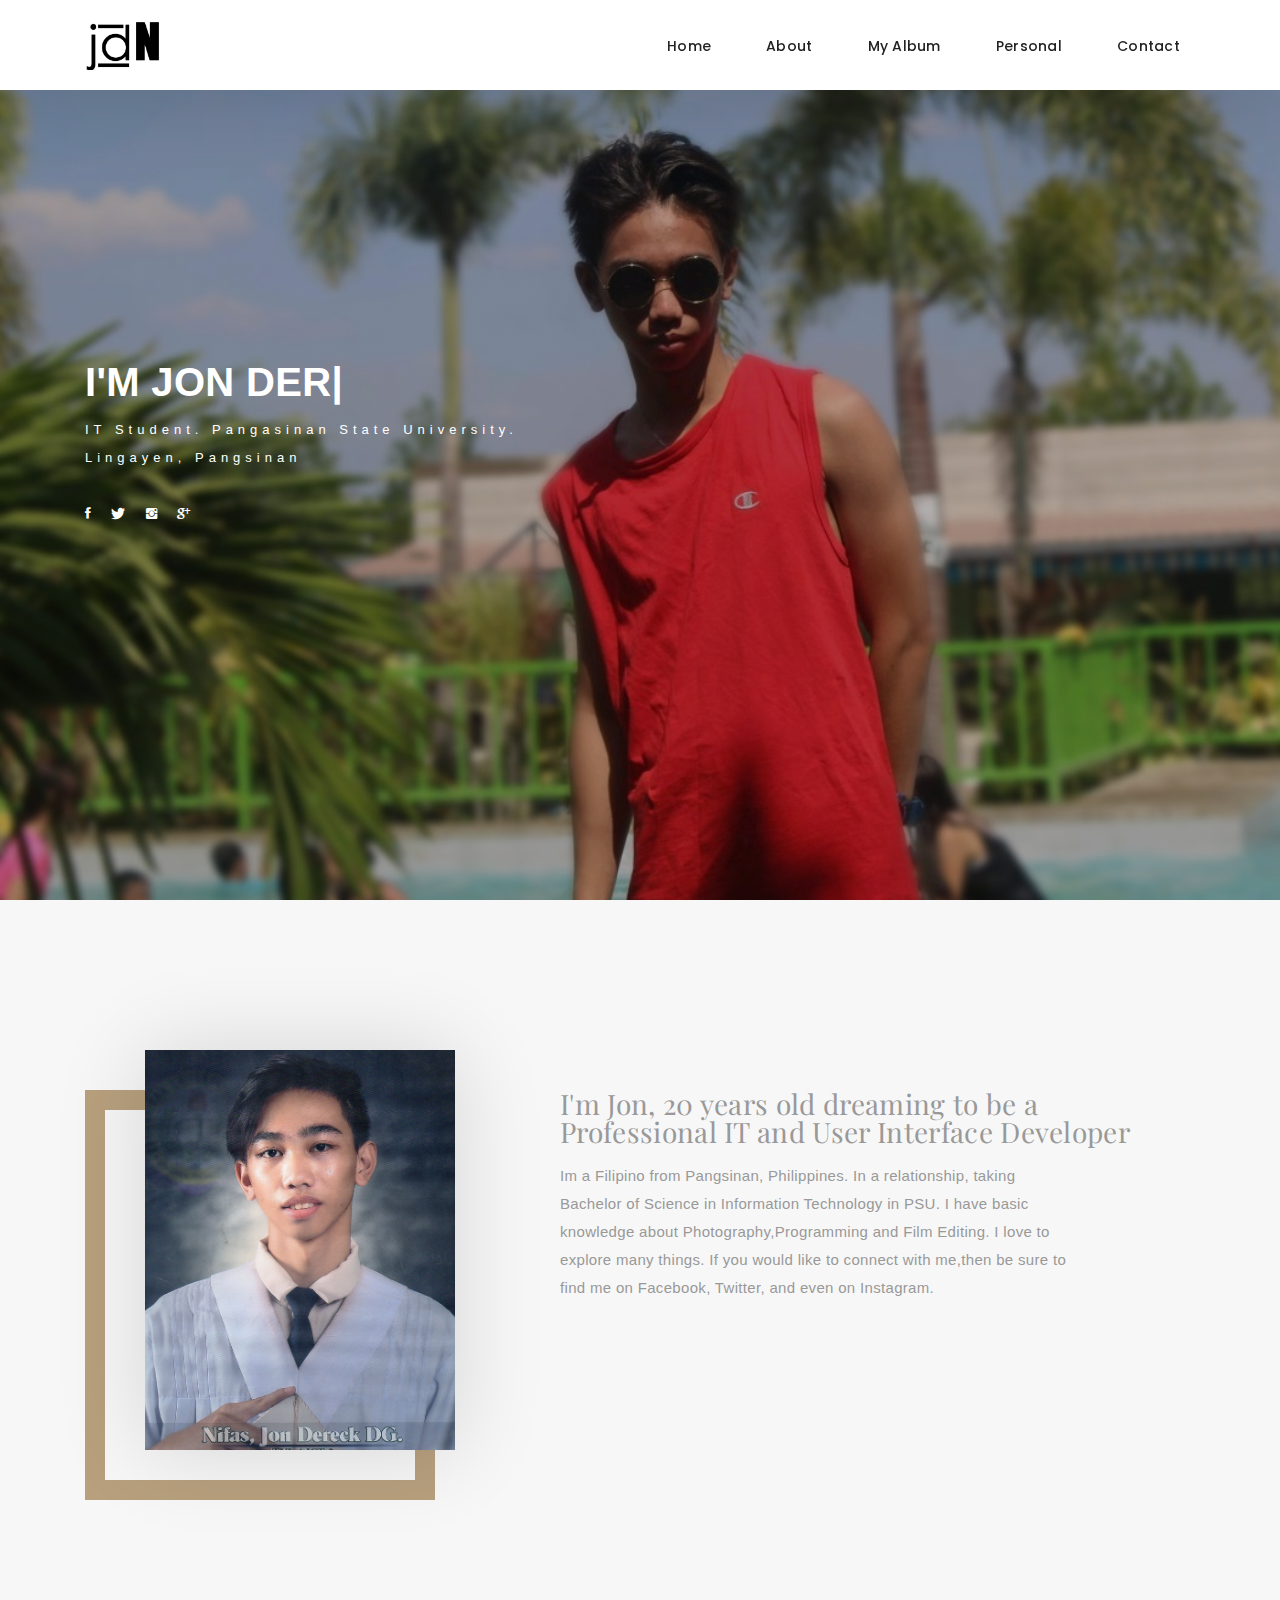
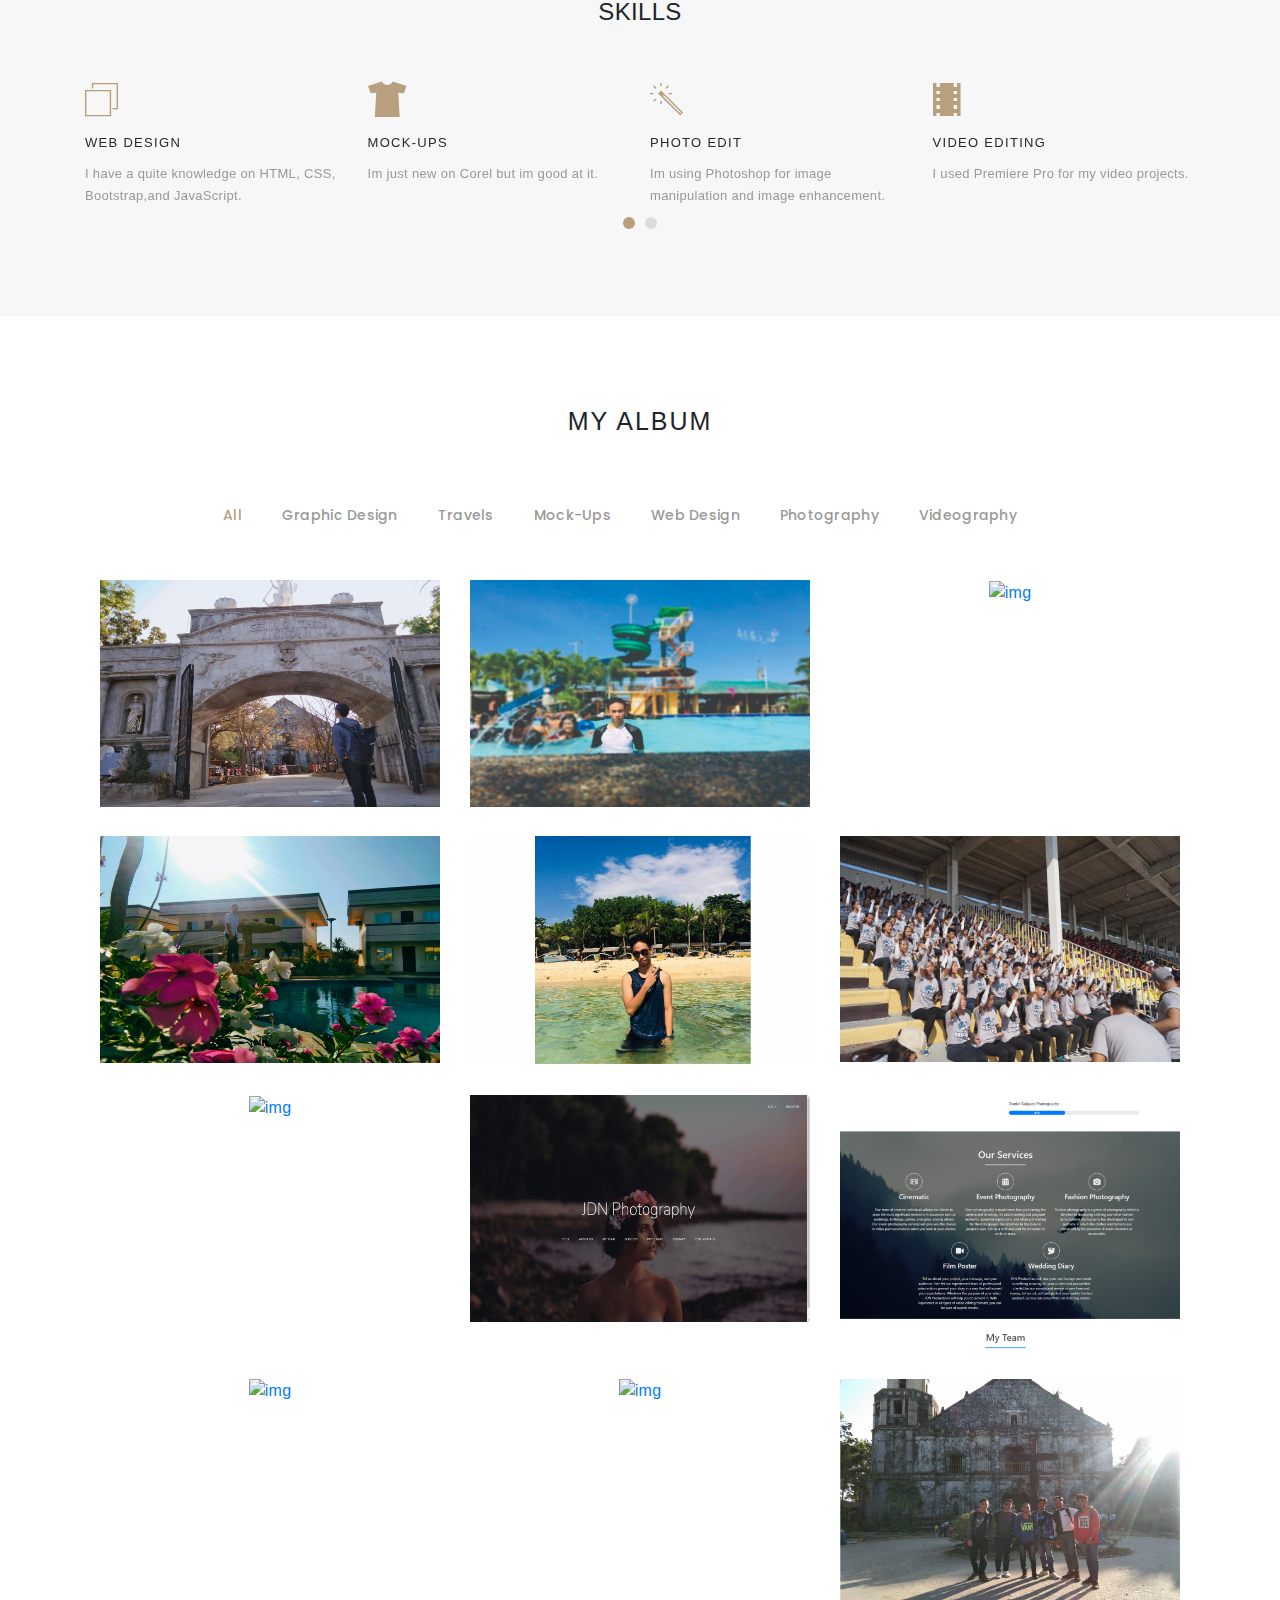
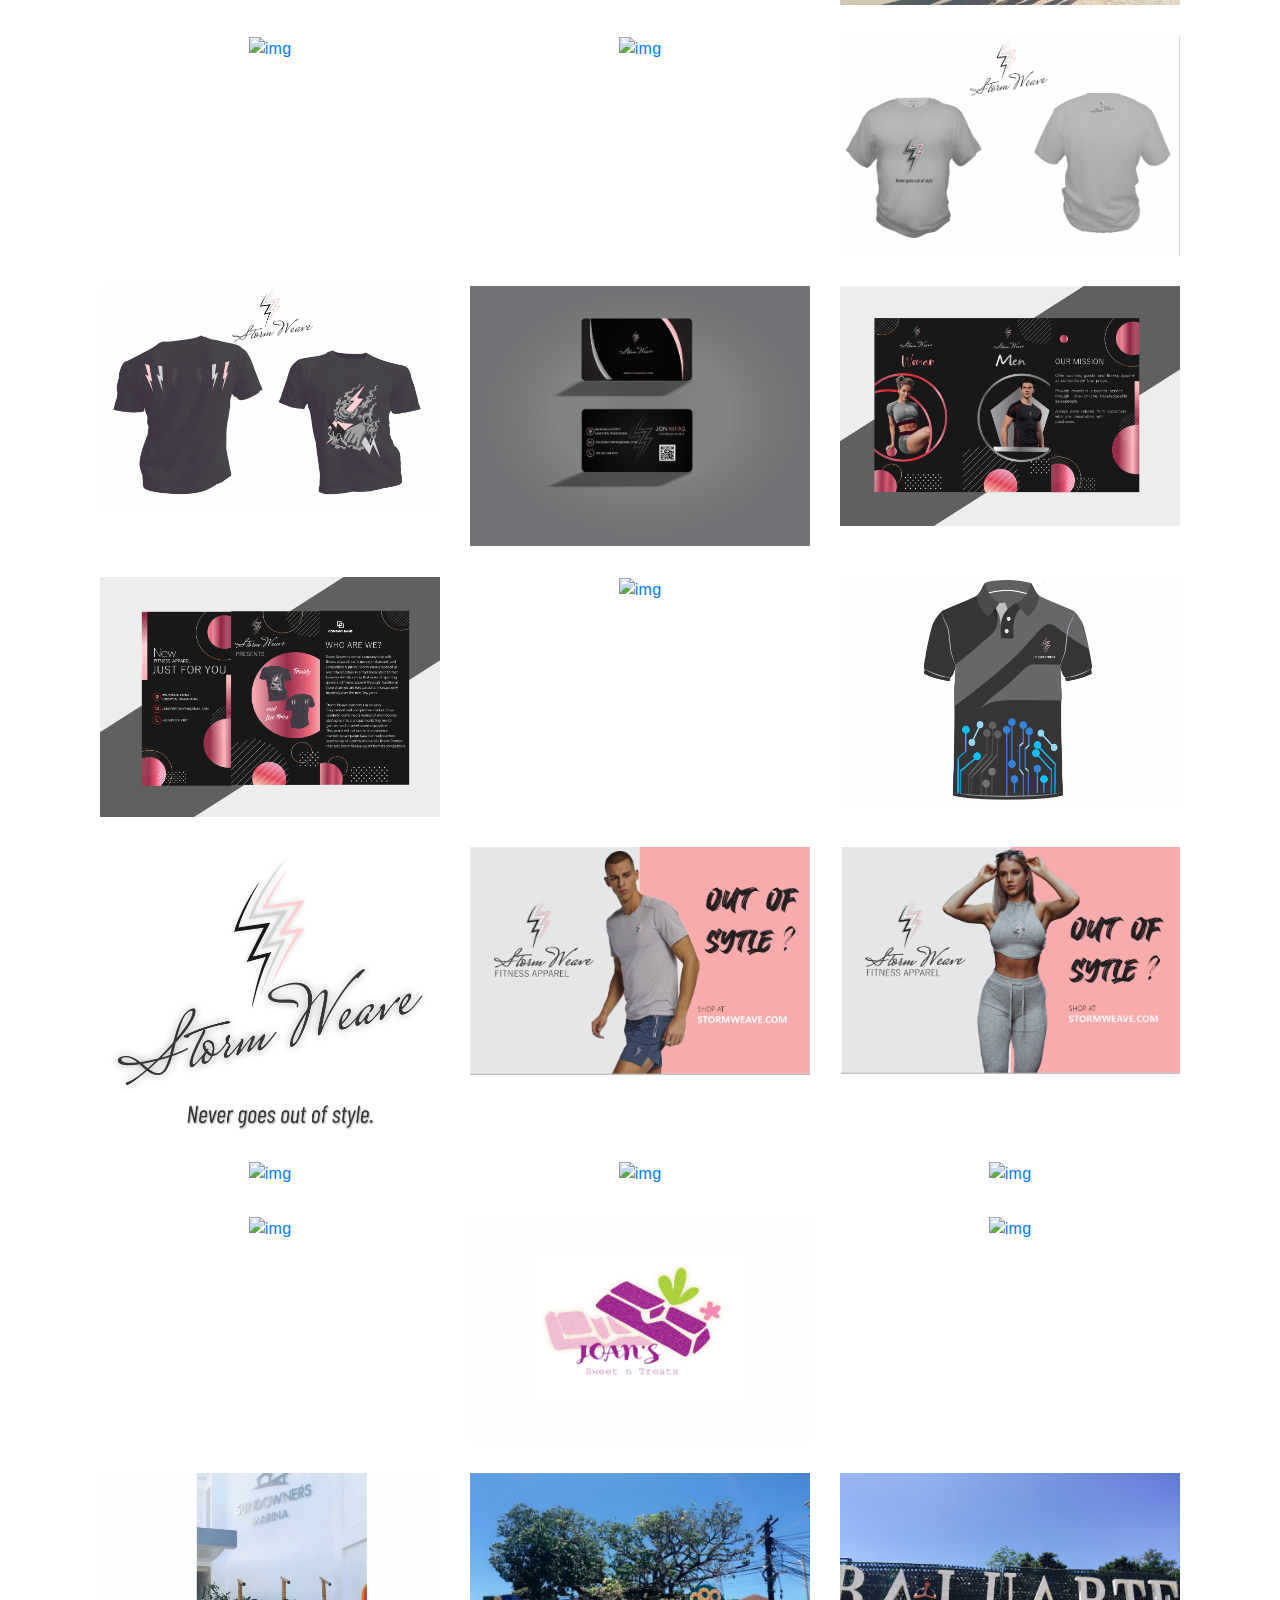
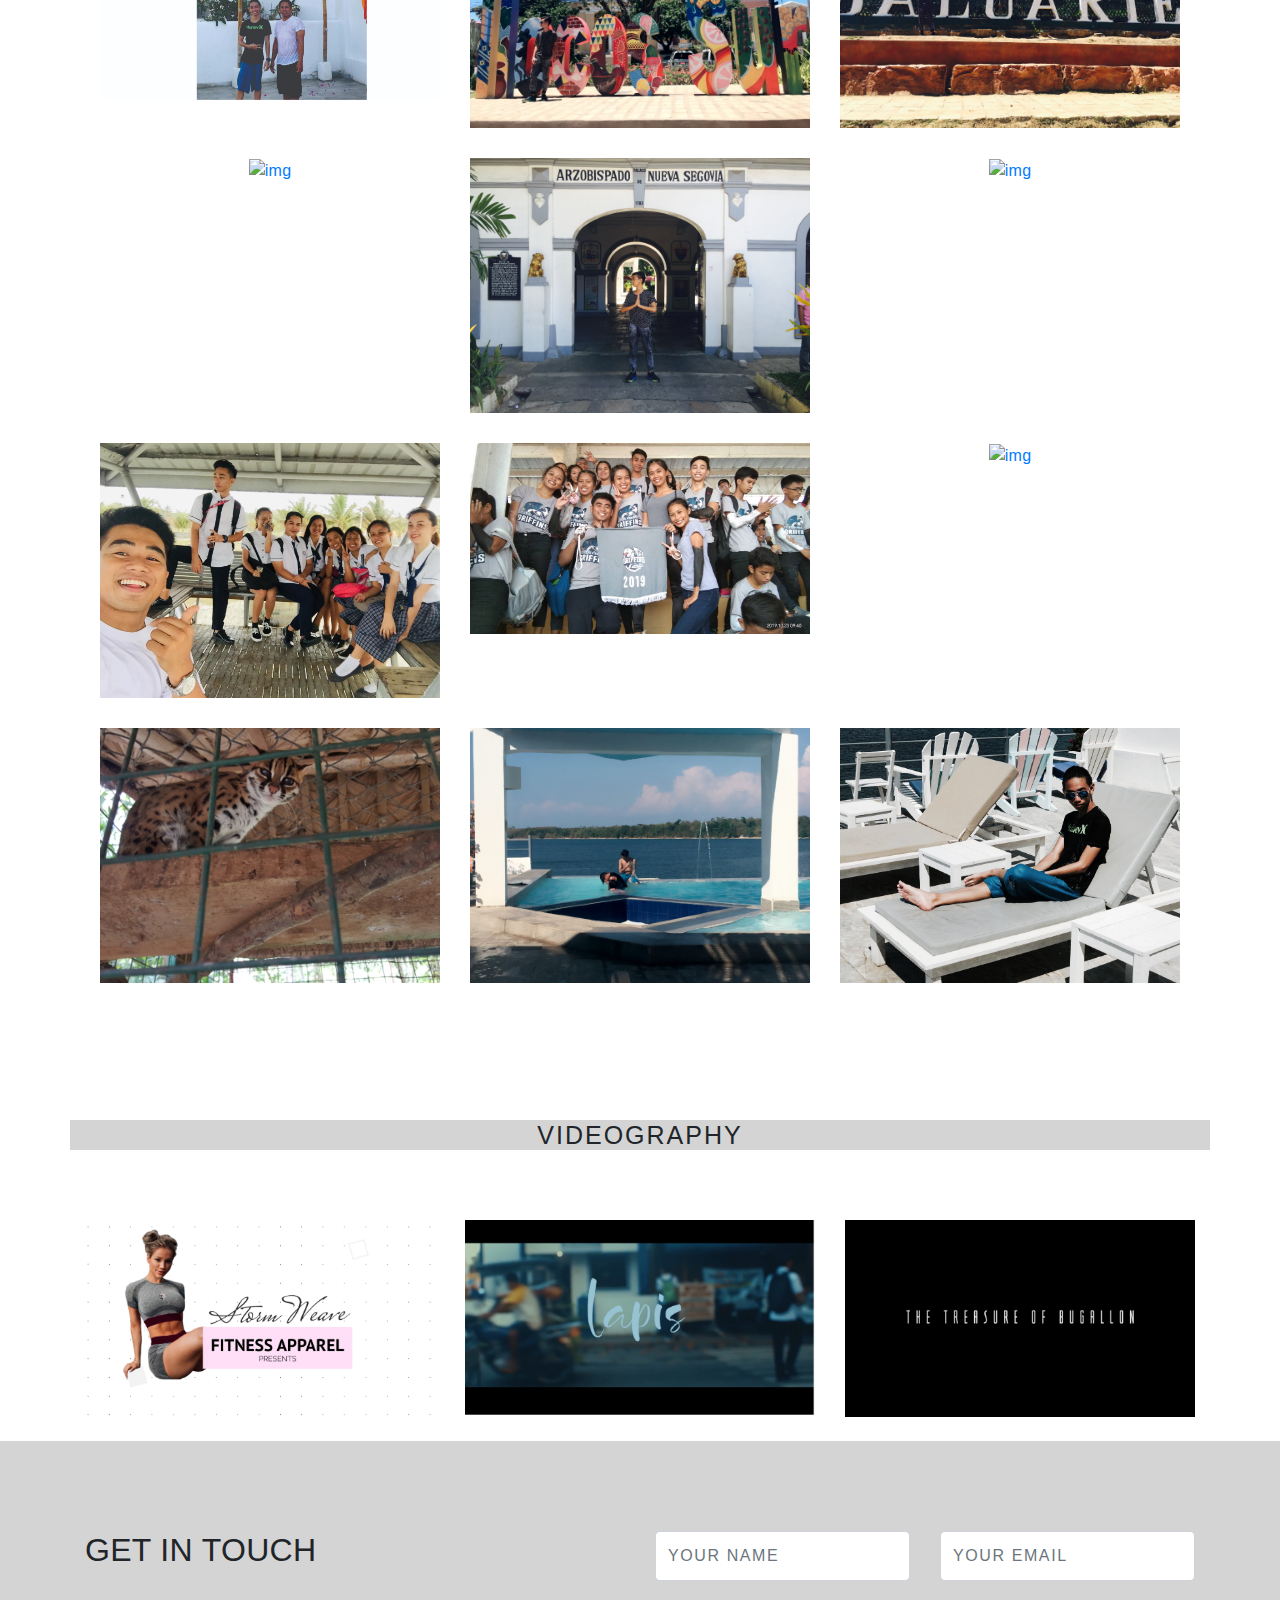
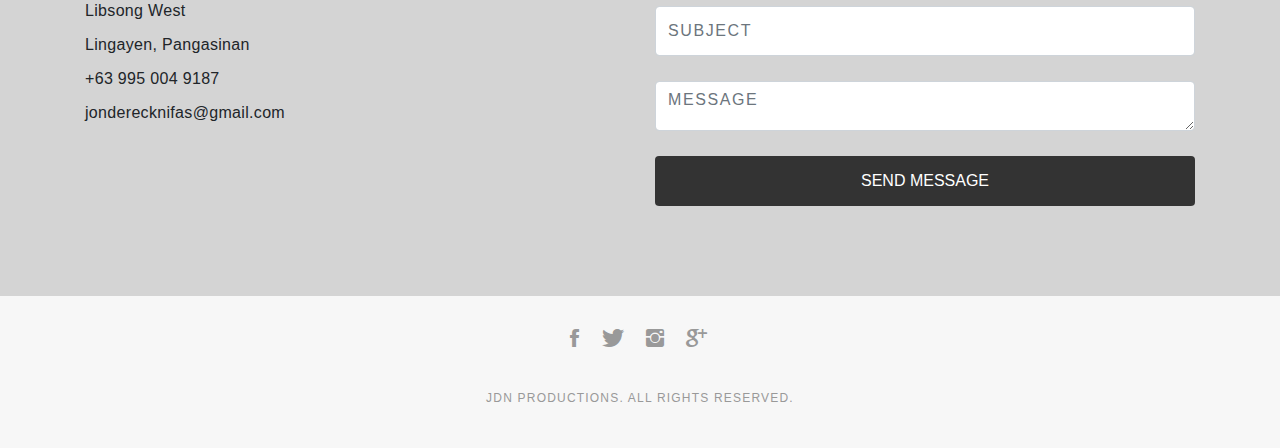
==== index.html @ 89f3c118 "Add files via upload" ====
<!DOCTYPE html>
<html lang="en">

<head>
  <!-- meta -->
  <meta charset="utf-8">
  <meta content="width=device-width, initial-scale=1.0" name="viewport">

  <title>My Personal Website</title>
  <meta content="" name="keywords">
  <meta content="" name="description">

  <!-- Google Fonts -->
  <link href="https://fonts.googleapis.com/css?family=Poppins:300,300i,400,400i,500,500i,600,600i,700,700i|Playfair+Display:400,400i,700,700i,900,900i" rel="stylesheet">


  <!-- My Main Stylesheet File -->
  <link href="css/style.css" rel="stylesheet">
  <link href="css/ionicons/css/ionicons.min.css" rel="stylesheet">
  <link href="css/essential.css" rel="stylesheet">


  <!-- For Mobiile Device css -->
  <link href="css/responsive.css" rel="stylesheet">

  <!-- My Icon -->
  <link rel="shortcut icon" href="images/logo2.ico?" type="image/x-icon" />

  
</head>

<body>

   <!-- start section navbar -->
   <nav id="main-nav">
    <div class="row">
      <div class="container">

        <div class="logo">
          <a href="index.html"><img src="images/logo.png" alt="logo"></a>
        </div>

        <div class="responsive"><i data-icon="m" class="ion-navicon-round"></i></div>

        <ul class="nav-menu list-unstyled">
          <li><a href="#header" class="smoothScroll">Home</a></li>
          <li><a href="#about" class="smoothScroll">About</a></li>
          <li><a href="#portfolio" class="smoothScroll">My Album</a></li>
          <li><a href="about.html" class="smoothScroll">Personal</a></li>
          <li><a href="#contact" class="smoothScroll">Contact</a></li>
        </ul>

      </div>
    </div>
  </nav>
  <!-- End section navbar -->


 <!-- start section header -->
 <div id="header" class="home">

  <div class="container">
    <div class="header-content">
      <h1>I'm <span class="typed"></span></h1>
      <p>IT Student. Pangasinan State University. <br>Lingayen, Pangsinan</p>

      <ul class="list-unstyled list-social">
        <li><a href="https://www.facebook.com/" target="_blank"><i class="ion-social-facebook"></i></a></li>
        <li><a href="https://twitter.com/jamie_yunnn" target="_blank"><i class="ion-social-twitter"></i></a></li>
        <li><a href="https://www.instagram.com/gwattty/" target="_blank"><i class="ion-social-instagram"></i></a></li>
        <li><a href="https://aboutme.google.com/u/0/?referer=gplus" target="_blank"><i class="ion-social-googleplus"></i></a></li>
        
       
      </ul>
    </div>
  </div>
</div>
<!-- End section header -->




  <!-- start section about us -->
  <div id="about" class="paddsection">
    <div class="container">
      <div class="row justify-content-between">

        <div class="col-lg-4 ">
          <div class="div-img-bg">
            <div class="about-img">
              <img src="images/me.jpg" class="img-responsive" alt="me">
            </div>
          </div>
        </div>

        <div class="col-lg-7">
          <div class="about-descr">

            <p class="p-heading">
              I'm Jon, 20 years old dreaming to be a Professional IT and User Interface Developer
            </p>
            <p class="separator">
              Im a Filipino from Pangsinan, Philippines. In a relationship, taking Bachelor of Science in Information Technology in PSU. I have basic knowledge about Photography,Programming and Film Editing. I love to explore many things. If you would like to connect with me,then be sure to find me on Facebook, Twitter, and even on Instagram. 

            </p>

          </div>

        </div>
      </div>
    </div>
  </div>
  <!-- end section about us -->


  <!-- start section services -->
  <div id="services">
    <div class="container">

      <h2 class="text-center" style="margin: 0px 0px 50px">
        <font face="-apple-system,BlinkMacSystemFont,"Segoe UI",Roboto,"Helvetica Neue",Arial,sans-serif,"Apple Color Emoji","Segoe UI Emoji","Segoe UI Symbol"" size="5" color="#212529">SKILLS</font></h2>
        <div class="services-carousel owl-theme">
         
          <div class="services-block">

            <i class="ion-ios-browsers-outline"></i>
            <span>WEB DESIGN</span>
            <p class="separator">I have a quite knowledge on HTML, CSS, Bootstrap,and JavaScript. </p>

          </div>

          <div class="services-block">

            <i class="ion-tshirt"></i>
            <span>mock-ups</span>
            <p class="separator">Im just new on Corel but im good at it.</p>

          </div>

          <div class="services-block">

            <i class="ion-ios-color-wand-outline"></i>
            <span> PHOTO EDIT</span>
            <p class="separator">Im using Photoshop for image manipulation and image enhancement.  </p>

          </div>

          <div class="services-block">

            <i class="ion-android-film"></i>
            <span>Video Editing</span>
            <p class="separator"> I used Premiere Pro for my video projects. </p>

          </div>

          <div class="services-block">
          
            <i class="ion-code"></i>
            <span>programming</span>
            <p class="separator">I have logical knowledge on C and Java languages.</p>

          </div>

          <div class="services-block">

            <i class="ion-ios-camera-outline"></i>
            <span>PHOTOGRAPHY</span>
            <p class="separator">Its just my hobby to take beautiful picture. </p>

          </div>

        </div>

    </div>

  </div>
  <!-- end section services -->


  <!-- start section portfolio -->
  <div id="portfolio" class="text-center paddsection">

    <div class="container">
      <div class="section-title text-center">
        <h2>My Album</h2>
      </div>
    </div>

    <div class="container">
      <div class="row">
        <div class="col-md-12">

          <div class="portfolio-list">

            <ul class="nav list-unstyled" id="portfolio-flters">
              <li class="filter filter-active" data-filter=".all">all</li>
              <li class="filter" data-filter=".graphic">graphic design</li>
              <li class="filter" data-filter=".travel">travels</li>
              <li class="filter" data-filter=".mock-up">mock-ups</li>
              <li class="filter" data-filter=".webdesign">web design</li>
              <li class="filter" data-filter=".photo">photography</li>
              <li class="filter" data-filter=".video">Videography</li>
              
            </ul>

          </div>
<!----------------------------Photography-------------------------------------->
<div class="portfolio-container">

           <div class="col-lg-4 col-md-6 portfolio-thumbnail all photo uikits ">
              <a class="popup-img" href="images/album/5.jpg">
                <img src="images/album/5.jpg" alt="img">
              </a>
            </div>
            
            <div class="col-lg-4 col-md-6 portfolio-thumbnail all  photo photography">
              <a class="popup-img" href="images/album/4.jpg">
                <img src="images/album/4.jpg" alt="img">
              </a>
            </div>
           
            <div class="col-lg-4 col-md-6 portfolio-thumbnail all  photo photography">
              <a class="popup-img" href="images/album/w.jpg">
                <img src="images/album/w.jpg" alt="img">
              </a>
            </div>
           
          
            <div class="col-lg-4 col-md-6 portfolio-thumbnail all  photo photography">
              <a class="popup-img" href="images/album/6.jpg">
                <img src="images/album/6.jpg" alt="img">
              </a>
            </div>
            <div class="col-lg-4 col-md-6 portfolio-thumbnail all  photo photography">
              <a class="popup-img" href="images/album/f.jpg">
                <img src="images/album/f.jpg" alt="img">
              </a>
            </div>
           
      
            <div class="col-lg-4 col-md-6 portfolio-thumbnail all  photo photography">
              <a class="popup-img" href="images/album/78.jpg">
                <img src="images/album/78.jpg" alt="img">
              </a>
            </div>
            <div class="col-lg-4 col-md-6 portfolio-thumbnail all photo photo photography">
              <a class="popup-img" href="images/album/IMG_0206.jpg">
                <img src="images/album/IMG_0206.jpg" alt="img">
              </a>
            </div>
             
<!---------------------------------------------Webdesign----------------------------------------------------->            
            
<div class="col-lg-4 col-md-6 portfolio-thumbnail all webdesign uikits photography">
              <a class="popup-img" href="images/album/web1.png">
                <img src="images/album/web1.png" alt="img">
              </a>
            </div>
            <div class="col-lg-4 col-md-6 portfolio-thumbnail all webdesign uikits photography">
              <a class="popup-img" href="images/album/03. Broschure (Front).png">
                <img src="images/album/web3.png" alt="img">
              </a>
            </div>
            
            <div class="col-lg-4 col-md-6 portfolio-thumbnail all webdesign uikits photography">
              <a class="popup-img" href="images/album/web5 .png">
                <img src="images/album/web5.png" alt="img">
              </a>
            </div>

 <!---------------------------------------------travel----------------------------------------------------->              
            
            <div class="col-lg-4 col-md-6 portfolio-thumbnail all travel uikits ">
              <a class="popup-img" href="images/album/1.jpg">
                <img src="images/album/1.jpg" alt="img">
              </a>
            </div>
         
            <div class="col-lg-4 col-md-6 portfolio-thumbnail all travel uikits ">
              <a class="popup-img" href="images/album/7.jpg">
                <img src="images/album/7.jpg" alt="img">
              </a>
            </div>
           
           <div class="col-lg-4 col-md-6 portfolio-thumbnail all travel uikits photography">
              <a class="popup-img" href="images/album/3.jpg">
                <img src="images/album/3.jpg" alt="img">
              </a>
            </div>

             <div class="col-lg-4 col-md-6 portfolio-thumbnail all travel uikits photography">
              <a class="popup-img" href="images/album/8.png">
                <img src="images/album/8.png" alt="img">
              </a>
            </div>
 <!---------------------------------------------mock-up----------------------------------------------------->        
            

            <div class="col-lg-4 col-md-6 portfolio-thumbnail all  mock-up photography">
              <a class="popup-img" href="images/album/Storm Weave 1st Design.png">
                <img src="images/album/Storm Weave 1st Design.png" alt="img">
              </a>
            </div>
        
            <div class="col-lg-4 col-md-6 portfolio-thumbnail all mock-up uikits photography">
              <a class="popup-img" href="images/album/Storm Weave New Design.png">
                <img src="images/album/Storm Weave New Design.png" alt="img">
              </a>
            </div>

         

            <div class="col-lg-4 col-md-6 portfolio-thumbnail all mock-up uikits photography">
              <a class="popup-img" href="images/album/04. Calling Card.png">
                <img src="images/album/04. Calling Card.png" alt="img">
              </a>
            </div>
              
            <div class="col-lg-4 col-md-6 portfolio-thumbnail all mock-up uikits photography">
              <a class="popup-img" href="images/album/03. Broschure (Back).png">
                <img src="images/album/03. Broschure (Back).png" alt="img">
              </a>
            </div>

            <div class="col-lg-4 col-md-6 portfolio-thumbnail all mock-up uikits photography">
              <a class="popup-img" href="images/album/03. Broschure (Front).png">
                <img src="images/album/03. Broschure (Front).png" alt="img">
              </a>
            </div>
            <div class="col-lg-4 col-md-6 portfolio-thumbnail all mock-up uikits photography">
              <a class="popup-img" href="images/album/Land of the Rising sun.png">
                <img src="images/album/Land of the Rising sun.png" alt="img">
              </a>
            </div>
             
            <div class="col-lg-4 col-md-6 portfolio-thumbnail all mock-up uikits photography">
              <a class="popup-img" href="images/album/NIFAS, JON DERECK DG. (ACTIVITY 2) FRONT.png">
                <img src="images/album/NIFAS, JON DERECK DG. (ACTIVITY 2) FRONT.png" alt="img">
              </a>
            </div>



            

        <!----------------------------graphic-------------------------------------->
        <div class="col-lg-4 col-md-6 portfolio-thumbnail all graphic uikits photography">
          <a class="popup-img" href="images/album/01. Storm Weave Logo.png">
            <img src="images/album/01. Storm Weave Logo.png" alt="img">
          </a>
        </div>

        <div class="col-lg-4 col-md-6 portfolio-thumbnail all graphic uikits photography">
          <a class="popup-img" href="images/album/05. Tarpauline (male).PNG">
            <img src="images/album/05. Tarpauline (male).PNG" alt="img">
          </a>
        </div>

        <div class="col-lg-4 col-md-6 portfolio-thumbnail all graphic uikits photography">
          <a class="popup-img" href="images/album/05. Tarpauline (female).PNG">
            <img src="images/album/05. Tarpauline (female).PNG" alt="img">
          </a>
        </div>

            <div class="col-lg-4 col-md-6 portfolio-thumbnail all graphic uikits photography">
              <a class="popup-img" href="images/album/3D GIRL.png">
                <img src="images/album/3D GIRL.png"  alt="img">
              </a>
            </div>
            
            <div class="col-lg-4 col-md-6 portfolio-thumbnail all graphic uikits photography">
              <a class="popup-img" href="images/album/TAGPUAN MOVIE POSTER final.png">
                <img src="images/album/TAGPUAN MOVIE POSTER final.png"  alt="img">
              </a>
            </div>
            
            <div class="col-lg-4 col-md-6 portfolio-thumbnail all graphic uikits photography">
              <a class="popup-img" href="images/album/the imaginative JDN.png">
                <img src="images/album/the imaginative JDN.png"  alt="img">
              </a>
            </div>
            <div class="col-lg-4 col-md-6 portfolio-thumbnail all graphic uikits photography">
              <a class="popup-img" href="images/album/thank you card.png">
                <img src="images/album/thank you card.png"  alt="img">
              </a>
            </div>

            <div class="col-lg-4 col-md-6 portfolio-thumbnail all graphic uikits photography">
              <a class="popup-img" href="images/album/JOAN'S SWEET n TREATS 3.png">
                <img src="images/album/JOAN'S SWEET n TREATS 3.png"  alt="img">
              </a>
            </div>




<!---------------------------------------------travel----------------------------------------------------->     
           <div class="col-lg-4 col-md-6 portfolio-thumbnail all travel uikits ">
              <a class="popup-img" href="images/album/pu.jpg">
                <img src="images/album/pu.jpg" alt="img">
              </a>
            </div>
            <div class="col-lg-4 col-md-6 portfolio-thumbnail all travel uikits ">
              <a class="popup-img" href="images/album/e.jpg">
                <img src="images/album/e.jpg" alt="img">
              </a>
            </div>

            <div class="col-lg-4 col-md-6 portfolio-thumbnail all travel uikits ">
              <a class="popup-img" href="images/album/ilocos.jpg">
                <img src="images/album/ilocos.jpg" alt="img">
              </a>
            </div>

            <div class="col-lg-4 col-md-6 portfolio-thumbnail all travel uikits ">
              <a class="popup-img" href="images/album/bal.jpg">
                <img src="images/album/bal.jpg" alt="img">
              </a>
            </div>

            <div class="col-lg-4 col-md-6 portfolio-thumbnail all travel uikits ">
              <a class="popup-img" href="images/album/cin.jpg">
                <img src="images/album/cin.jpg" alt="img">
              </a>
            </div>
            <div class="col-lg-4 col-md-6 portfolio-thumbnail all travel uikits ">
              <a class="popup-img" href="images/album/nu.jpg">
                <img src="images/album/nu.jpg" alt="img">
              </a>
            </div>

            <div class="col-lg-4 col-md-6 portfolio-thumbnail all travel uikits ">
              <a class="popup-img" href="images/album/33515964294_48f1cd9c23_o.jpg">
                <img src="images/album/33515964294_48f1cd9c23_o.jpg" alt="img">
              </a>
            </div>

            <div class="col-lg-4 col-md-6 portfolio-thumbnail all travel uikits ">
              <a class="popup-img" href="images/album/79445247_791474071367924_6824377139815514112_n.jpg">
                <img src="images/album/79445247_791474071367924_6824377139815514112_n.jpg" alt="img">
              </a>
            </div>

            <div class="col-lg-4 col-md-6 portfolio-thumbnail all travel uikits ">
              <a class="popup-img" href="images/album/74701589_2440544132870200_1151561133845381120_o.jpg">
                <img src="images/album/74701589_2440544132870200_1151561133845381120_o.jpg" alt="img">
              </a>
            </div>

<!----------------------------Photography-------------------------------------->
              <div class="col-lg-4 col-md-6 portfolio-thumbnail all photo uikits ">
              <a class="popup-img" href="images/album/33515241474_89dc873e55_o.jpg">
                <img src="images/album/33515241474_89dc873e55_o.jpg" alt="img">
              </a>
            </div> 
            
            <div class="col-lg-4 col-md-6 portfolio-thumbnail all photo uikits ">
              <a class="popup-img" href="images/album/20180426_103952_41983812564_o.jpg">
                <img src="images/album/20180426_103952_41983812564_o.jpg" alt="img">
              </a>
            </div>

          

           
            <div class="col-lg-4 col-md-6 portfolio-thumbnail all photo uikits ">
              <a class="popup-img" href="images/album/34226987621_7175cf18ff_o.jpg">
                <img src="images/album/34226987621_7175cf18ff_o.jpg" alt="img">
              </a>
            </div>

            <div class="col-lg-4 col-md-6 portfolio-thumbnail all photo uikits ">
              <a class="popup-img" href="images/album/34278673210_c6edd3f7ae_o.jpg">
                <img src="images/album/34278673210_c6edd3f7ae_o.jpg" alt="img">
              </a>
            </div>





          </div>
        </div>
      </div>
    </div>

  </div>
  <!-- End section portfolio -->

  <!------------------------------------video 1----------------------->
  <div class="container"style="background-color: #D4D4D4;">
    <div class="section-title text-center">
      <h2 class="video">Videography</h2>
    </div>
  </div>

  <div class="container" >
<!-- Grid row -->
<div class="row">

  <!-- Grid column -->
  <div class="col-lg-4 col-md-12 mb-4">

    <!--Modal: Name-->
    <div class="modal fade" id="modal1" tabindex="-1" role="dialog" aria-labelledby="myModalLabel" aria-hidden="true">
      <div class="modal-dialog modal-lg" role="document">

        <!--Content-->
        <div class="modal-content">

          <!--Body-->
          <div class="modal-body mb-0 p-0">

            <div class="embed-responsive embed-responsive-16by9 z-depth-1-half">
              <iframe class="embed-responsive-item" src="https://www.youtube.com/embed/9W_4QHdAwnc"
                allowfullscreen></iframe>
            </div>

          </div>

          <!--Footer-->
          <div class="modal-footer justify-content-center">
            <span class="mr-4">Share!</span>
            <a type="button" class="btn-floating btn-sm btn-fb"><i class="ion-social-facebook"></i></a>
            <!--Twitter-->
            <a type="button" class="btn-floating btn-sm btn-tw"><i class="ion-social-twitter"></i></a>
            <!--Google +-->
            <a type="button" class="btn-floating btn-sm btn-gplus"><i class="ion-social-googleplus"></i></a>
            <!--Linkedin-->
            <a type="button" class="btn-floating btn-sm btn-ins"><i class="ion-social-instagram"></i></a>

            <button type="button" class="btn btn-outline-primary btn-rounded btn-md ml-4" data-dismiss="modal">Close</button>

          </div>

        </div>
        <!--/.Content-->

      </div>
    </div>
    <!--Modal: Name-->

    <a><img class="img-fluid z-depth-1" src="images/thumb/Untitled.png" alt="video"
        data-toggle="modal" data-target="#modal1"></a>

  </div>




<!------------------------------------video 2 ----------------------->


<div class="col-lg-4 col-md-12 mb-4">

  <!--Modal: change the modal here-->
  <div class="modal fade" id="modal2" tabindex="-1" role="dialog" aria-labelledby="myModalLabel" aria-hidden="true">
    <div class="modal-dialog modal-lg" role="document">

      <!--Content-->
      <div class="modal-content">

        <!--Body-->
        <div class="modal-body mb-0 p-0">

          <div class="embed-responsive embed-responsive-16by9 z-depth-1-half">
            <iframe class="embed-responsive-item" src="https://www.youtube.com/embed/YGKglSJiU1E"
              allowfullscreen></iframe>
          </div>

        </div>

        <!--Footer-->
        <div class="modal-footer justify-content-center">
          <span class="mr-4">Share!</span>
          <a type="button" class="btn-floating btn-sm btn-fb"><i class="ion-social-facebook"></i></a>
          <!--Twitter-->
          <a type="button" class="btn-floating btn-sm btn-tw"><i class="ion-social-twitter"></i></a>
          <!--Google +-->
          <a type="button" class="btn-floating btn-sm btn-gplus"><i class="ion-social-googleplus"></i></a>
          <!--Linkedin-->
          <a type="button" class="btn-floating btn-sm btn-ins"><i class="ion-social-instagram"></i></a>

          <button type="button" class="btn btn-outline-primary btn-rounded btn-md ml-4" data-dismiss="modal">Close</button>

        </div>

      </div>
      <!--/.Content-->

    </div>
  </div>
  <!--Modal: Name-->
<!--Modal: change the modal here-->
  <a><img class="img-fluid z-depth-1" src="images/thumb/lapis.png" alt="video"
      data-toggle="modal" data-target="#modal2"></a>

</div>



  <!------------------------------------video 3 ----------------------->

  <div class="col-lg-4 col-md-12 mb-4">

    <!--Modal: Name-->
    <div class="modal fade" id="modal3" tabindex="-1" role="dialog" aria-labelledby="myModalLabel" aria-hidden="true">
      <div class="modal-dialog modal-lg" role="document">

        <!--Content-->
        <div class="modal-content">

          <!--Body-->
          <div class="modal-body mb-0 p-0">

            <div class="embed-responsive embed-responsive-16by9 z-depth-1-half">
              <iframe class="embed-responsive-item" src="https://www.youtube.com/embed/4CFhj8sRU2U"
                allowfullscreen></iframe>
            </div>

          </div>

          <!--Footer-->
          <div class="modal-footer justify-content-center">
            <span class="mr-4">Share!</span>
            <a type="button" class="btn-floating btn-sm btn-fb"><i class="ion-social-facebook"></i></a>
            <!--Twitter-->
            <a type="button" class="btn-floating btn-sm btn-tw"><i class="ion-social-twitter"></i></a>
            <!--Google +-->
            <a type="button" class="btn-floating btn-sm btn-gplus"><i class="ion-social-googleplus"></i></a>
            <!--Linkedin-->
            <a type="button" class="btn-floating btn-sm btn-ins"><i class="ion-social-instagram"></i></a>

            <button type="button" class="btn btn-outline-primary btn-rounded btn-md ml-4" data-dismiss="modal">Close</button>

          </div>

        </div>
        <!--/.Content-->

      </div>
    </div>
    <!--Modal: Name-->

    <a><img class="img-fluid z-depth-1" src="images/thumb/buga.png" alt="video"
        data-toggle="modal" data-target="#modal3"></a>

  </div>
  </div>
  </div>
  


 


  <!-- start sectoion contact -->
  <div id="contact" class="paddsection">
    <div class="container">
      <div class="contact-block1">
        <div class="row">

          <div class="col-lg-6">
            <div class="contact-contact">

              <h2 class="mb-30">GET IN TOUCH</h2>

              <ul class="contact-details">
                <li><span>Libsong West</span></li>
                <li><span>Lingayen, Pangasinan</span></li>
                <li><span>+63 995 004 9187</span></li>
                <li><span>jonderecknifas@gmail.com</span></li>
              </ul>

            </div>
          </div>

          <div class="col-lg-6">
            <form action="" method="post" role="form" class="contactForm">
              <div class="row">

                <div id="sendmessage">Your message has been sent. Thank you!</div>
                <div id="errormessage"></div>

                <div class="col-lg-6">
                  <div class="form-group contact-block1">
                    <input type="text" name="name" class="form-control" id="name" placeholder="Your Name" data-rule="minlen:4" data-msg="Please enter at least 4 chars" />
                    <div class="validation"></div>
                  </div>
                </div>

                <div class="col-lg-6">
                  <div class="form-group">
                    <input type="email" class="form-control" name="email" id="email" placeholder="Your Email" data-rule="email" data-msg="Please enter a valid email" />
                    <div class="validation"></div>
                  </div>
                </div>

                <div class="col-lg-12">
                  <div class="form-group">
                    <input type="text" class="form-control" name="subject" id="subject" placeholder="Subject" data-rule="minlen:4" data-msg="Please enter at least 8 chars of subject" />
                    <div class="validation"></div>
                  </div>
                </div>

                <div class="col-lg-12">
                  <div class="form-group">
                    <textarea class="form-control" name="message" rows="12" data-rule="required" data-msg="Please write something for us" placeholder="Message"></textarea>
                    <div class="validation"></div>
                  </div>
                </div>

                <div class="col-lg-12">
                  <input type="submit" class="btn btn-defeault btn-send" value="Send message">
                </div>

              </div>
            </form>
          </div>
        </div>
      </div>
    </div>
  </div>
  </div>
  <!-- start sectoion contact -->


  <!-- start section footer -->
  <div id="footer" class="text-center">
    <div class="container">
      <div class="socials-media text-center">

        <ul class="list-unstyled">
          <li><a href=" https://www.facebook.com/" target="_blank"><i class="ion-social-facebook"></i></a></li>
          <li><a href="https://twitter.com/jamie_yunnn " target="_blank"><i class="ion-social-twitter"></i></a></li>
          <li><a href="https://www.instagram.com/gwattty/" target="_blank"><i class="ion-social-instagram"></i></a></li>
          <li><a href="https://aboutme.google.com/u/0/?referer=gplus" target="_blank"><i class="ion-social-googleplus"></i></a></li>
          
        </ul>

        <p> JDN Productions. All rights reserved.</p>

      </div>

  <!-- End section footer -->

  <!-- JavaScript Libraries -->
  <script src="lib/jquery/jquery.min.js"></script>
  <script src="lib/jquery/jquery-migrate.min.js"></script>
  <script src="lib/bootstrap/js/bootstrap.bundle.min.js"></script>
  <script src="js/typed/typed.js"></script>
  <script src="lib/owlcarousel/owl.carousel.min.js"></script>
  <script src="lib/magnific-popup/magnific-popup.min.js"></script>
  <script src="lib/isotope/isotope.pkgd.min.js"></script>
  <script src="lib/modal.js"></script>

  <!-- Contact Form JavaScript File -->
  <script src="contactform/contactform.js"></script>

  <!-- Template Main Javascript File -->
  <script src="js/main.js"></script>

  

</body>

</html>
---- css/style.css ----
/*
  Theme Name: Folio
  Theme URL: https://bootstrapmade.com/folio-bootstrap-portfolio-template/
  Author: BootstrapMade.com
  Author URL: https://bootstrapmade.com
*/

/*  General Styling
/*-----------------------------------------------------------------------------------*/

body {
  background: #ffffff;
  color: #898989;
  font-family: 'Poppins', helvetica;
  font-size: 15px;
  font-weight: 300;
  line-height: 20px;
  letter-spacing: 0.02em;
  overflow-x: hidden;
  margin: 0 auto;
  padding: 0;
  -moz-box-sizing: border-box;
  -ms-box-sizing: border-box;
  -o-box-sizing: border-box;
  -webkit-box-sizing: border-box;
  box-sizing: border-box;
}

h1, h2, h3, h4, h5, h6 {
  margin: 0;
}

h2 {
  color: #292929;
  font-weight: 600;
}

h4 {
  color: #292929;
  font-size: 14px;
  font-weight: 600;
}

a {
  color: #292929;
  text-decoration: none !important;
  -moz-transition: all 0.5s ease-in-out 0s;
  -ms-transition: all 0.5s ease-in-out 0s;
  -o-transition: all 0.5s ease-in-out 0s;
  -webkit-transition: all 0.5s ease-in-out 0s;
  transition: all 0.5s ease-in-out 0s;
}

a:hover {
  -moz-transition: all 0.5s ease-in-out 0s;
  -ms-transition: all 0.5s ease-in-out 0s;
  -o-transition: all 0.5s ease-in-out 0s;
  -webkit-transition: all 0.5s ease-in-out 0s;
  transition: all 0.5s ease-in-out 0s;
}

a:hover, a:focus {
  color: #b8a07e;
  text-decoration: underline;
}

nav ul li a {
  padding: 2px 0 0 0;
  position: relative;
  display: block;
  font-size: 12px;
  color: #999999;
  letter-spacing: 0.1em;
  font-weight: 500;
  line-height: 14px;
  text-transform: uppercase;
  -moz-transition: all 0.5s ease-in-out 0s;
  -ms-transition: all 0.5s ease-in-out 0s;
  -o-transition: all 0.5s ease-in-out 0s;
  -webkit-transition: all 0.5s ease-in-out 0s;
  transition: all 0.5s ease-in-out 0s;
}

p {
  margin: 25px 0;
  padding: 0;
  font-size: 15px;
  color: #999999;
  line-height: 28px;
}

::-moz-selection {
  background: #b8a07e;
  color: #fff;
}

::selection {
  background: #b8a07e;
  color: #fff;
}

.btn {
  background: #333;
  border: medium none;
  border-radius: 0;
  color: #fff;
  font-size: 12px;
  height: 50px;
  line-height: 50px;
  padding: 0 30px;
  text-transform: uppercase;
}

.btn:hover, .btn:focus {
  color: #fff;
}

.padDiv {
  padding: 30px 20px;
}

.section-title {
  margin-bottom: 70px;
}

.section-title h2 {
  font-size: 25px;
  letter-spacing: 2px;
  text-transform: uppercase;
}

.form-control {
  background-color: transparent;
  border: 1px solid #999;
  border-radius: 0;
  color: #999999;
  font-size: 12px;
  font-weight: 500;
  height: 50px;
  letter-spacing: 0.1em;
  padding-left: 10px;
  margin: 0 0 25px 0;
  line-height: 14px;
  text-transform: uppercase;
}

.form-control:focus {
  box-shadow: none;
  outline: 0 none;
}

.paddsection {
  padding-top: 90px;
  padding-bottom: 90px;
}

.paddsections {
  padding-top: 90px;
  padding-bottom: 90px !important;
}

.hvr-shutter-in-horizontal::before {
  background: #333;
}

.hvr-shutter-in-horizontal:hover {
  background: #b8a07e;
}

.mb-30 {
  margin-bottom: 30px;
}

/*-----------------------------------------------------------------------------------*/
/*  Navbar Top
/*-----------------------------------------------------------------------------------*/

nav {
  position: fixed;
  background: #fff;
  z-index: 1000;
  width: 100%;
  padding: 20px;
  display: none;
  -webkit-box-shadow: 0px 2px 92px 0px rgba(0, 0, 0, 0.18);
  -moz-box-shadow: 0px 2px 92px 0px rgba(0, 0, 0, 0.18);
  box-shadow: 0px 2px 92px 0px rgba(0, 0, 0, 0.18);
}

.nav-menu {
  float: right;
  line-height: 32px;
  margin-bottom: 0;
  padding-top: 16px;
}

nav ul li {
  float: left;
  margin-right: 15px;
  font-family: 'Poppins', sans-serif;
  font-size: 14px;
  margin-left: 40px;
}

nav ul li a {
  padding: 2px 0 0 0;
  position: relative;
  display: block;
  font-size: 14px;
  color: #222;
  font-family: 'Poppins', helvetica;
  font-weight: 500;
  line-height: 16px;
  text-transform: uppercase;
  letter-spacing: 0.02em;
  text-transform: capitalize;
}

.logo {
  float: left;
}

.logo img {
  width:  80px;
  height: 50px;
}

.responsive {
  display: none;
  font-size: 23px;
}

.active {
  color: #afafaf;
}








/*----------------------------------------------------------------------------------*/
/*  Header
/*-----------------------------------------------------------------------------------*/

#header {
  background:linear-gradient(rgba(0, 0, 0, 0.3), rgba(0, 0, 0, 0.3)), url("../images/1.jpg") repeat scroll center center / cover;
  height: 100vh;
  width: 100%;
}


#header .header-content {
  height: 100vh;
  text-align: left;
  width: 100%;
  display: flex;
  justify-content: center;
  flex-direction: column;
}

.header-content h1 {
  font-size: 40px;
  font-weight: 700;
  margin-bottom: 10px;
  text-transform: uppercase;
  color: #fff;
}

.header-content p {
  font-size: 13px;
  letter-spacing: 5px;
  margin-top: 0;
  margin-bottom: 30px;
  text-transform: capitalize;
  color: #fff;
  font-weight: 500;
}

.header-content .list-social li {
  float: left;
  margin-right: 20px;
}

.header-content .list-social li i {
  color: #fff;
  font-size: 15px;
}

/*-----------------------------------------------------------------------------------*/
/*  Aout-us
/*-----------------------------------------------------------------------------------*/

#about {
  width: 100%;
  height: auto;
  background: #f7f7f7;
  padding-top: 190px;
}
#abou {
  width: 100%;
  height: auto;
  background: #f7f7f7;
  padding-top: 190px;
}

#abou .div-img-bg .about-img img {
  width: 100%;
  box-shadow: 0px 0px 85px 0px rgba(0, 0, 0, 0.14);
  margin-top: -60px;
  margin-left: 40px;
  height: 400px;
  object-fit: cover;
  
}

#about .div-img-bg {
  padding-bottom: 30px;
  border: 20px solid #b8a07e;
}

#about .div-img-bg .about-img img {
  width: 100%;
  box-shadow: 0px 0px 85px 0px rgba(0, 0, 0, 0.14);
  margin-top: -60px;
  margin-left: 40px;
  height: 400px;
  object-fit: cover;
}

#about .about-descr .p-heading {
  font-family: 'Playfair Display', serif;
  font-size: 28px;
  text-align: left;
}

#about .about-descr .separator {
  max-width: 80%;
  margin-bottom: 0;
  text-align: left;
}

/*-----------------------------------------------------------------------------------*/
/*   Services
/*-----------------------------------------------------------------------------------*/

#services {
  background: #f7f7f7;
  position: relative;
  padding-bottom: 80px;
}

.owl-item {
  float: left;
}
.services-block span {
  margin: 10px 0;
  position: relative;
  font-size: 13px;
  color: #292929;
  letter-spacing: 0.1em;
  font-weight: 500;
  text-transform: uppercase;
  display: block;
}

.services-block .separator {
  margin: 0;
  font-size: 13px;
  line-height: 22px;
}

.services-block i {
  font-size: 44px;
  color: #b8a07e;
  line-height: 44px;
}


.services-carousel  .owl-stage-outer {
  overflow: hidden;
}

.services-carousel .owl-dots {
  margin-top: 5px;
  text-align: center;
}

.services-carousel .owl-dot {
  display: inline-block;
  margin: 0 5px;
  width: 12px !important;
  height: 12px !important;
  border-radius: 50%;
  border: 0;
  padding: 0 !important;
  background-color: #ddd;
  cursor: pointer;
}

.services-carousel .owl-dot.active {
  background-color: #b8a07e;
}

.owl-nav {
  display: none;
}


/*-----------------------------------------------------------------------------------*/
/*  Portfolio
/*-----------------------------------------------------------------------------------*/

#portfolio {
  position: relative;
  padding-bottom: 50px;
}

#portfolio .portfolio-list {
  margin-bottom: 50px;
}

#portfolio .portfolio-list .nav {
  display: inline-block;
  margin: 0;
}

#portfolio .portfolio-list .nav li {
  margin: 0 40px 0 0;
  float: left;
  font-size: 14px;
  color: #999999;
  line-height: 16px;
  cursor: pointer;
  font-family: 'Poppins', helvetica;
  font-weight: 500;
  letter-spacing: 0.02em;
  text-transform: capitalize;
  -moz-transition: all 0.5s ease-in-out 0s;
  -ms-transition: all 0.5s ease-in-out 0s;
  -o-transition: all 0.5s ease-in-out 0s;
  -webkit-transition: all 0.5s ease-in-out 0s;
  transition: all 0.5s ease-in-out 0s;
}

#portfolio .portfolio-list .nav li:hover, #portfolio .portfolio-list .nav li.filter-active  {
  color: #b8a07e;
  -moz-transition: all 0.5s ease-in-out 0s;
  -ms-transition: all 0.5s ease-in-out 0s;
  -o-transition: all 0.5s ease-in-out 0s;
  -webkit-transition: all 0.5s ease-in-out 0s;
  transition: all 0.5s ease-in-out 0s;
}

#portfolio .portfolio-container {
  display: inline-block;
  margin-bottom: 50px;
  width: 100%;
}

.portfolio-thumbnail {
  margin-bottom: 30px;
  overflow: hidden;
  min-height: 260px;
}

.portfolio-thumbnail img {
  max-width: 100%;
}

/*-----------------------------------------------------------------------------------*/
/*  Journal
/*-----------------------------------------------------------------------------------*/

#journal,  #journal-blog {
  height: auto;
  width: 100%;
  background: #f7f7f7;
  padding-bottom: 60px;
  position: relative;
}

#journal-blog {
  background: #fff;
  padding-bottom: 30px;
}

#journal .journal-block {
  display: inline-block;
  height: auto;
  width: 100%;
}

#journal .journal-block .journal-info {
  position: relative;
}

.journal-block .journal-info img {
  max-width: 100%;
}

.journal-block .journal-info .journal-txt {
  padding: 25px 0px;
  position: relative;
}

.journal-block .journal-info .journal-txt h4 a {
  display: block;
  font-size: 19px;
  line-height: 24px;
  margin: 0 0 13px 0;
  font-weight: 500;
  color: #292929;
  -moz-transition: all 0.5s ease-in-out 0s;
  -ms-transition: all 0.5s ease-in-out 0s;
  -o-transition: all 0.5s ease-in-out 0s;
  -webkit-transition: all 0.5s ease-in-out 0s;
  transition: all 0.5s ease-in-out 0s;
}

.journal-block .journal-info .journal-txt h4 a:hover {
  color: #b8a07e;
  -moz-transition: all 0.5s ease-in-out 0s;
  -ms-transition: all 0.5s ease-in-out 0s;
  -o-transition: all 0.5s ease-in-out 0s;
  -webkit-transition: all 0.5s ease-in-out 0s;
  transition: all 0.5s ease-in-out 0s;
}

.journal-block .journal-info .journal-txt p {
  margin: 0;
  font-size: 14px;
  line-height: 24px;
}

/*-----------------------------------------------------------------------------------*/
/*  Contact
/*-----------------------------------------------------------------------------------*/

#contact {
  height: auto;
  width: 100%;
  background:rgb(212, 212, 212);
}

.contact-details {
  list-style: none;
  margin: 0;
  padding: 0;
}

.contact-details li {
  padding-bottom: 10px;
}

#contact input, #contact textarea {
  width: 100%;
}


#contact  #sendmessage {
  color: #18d26e;
  border: 1px solid #18d26e;
  display: none;
  text-align: center;
  padding: 15px;
  font-weight: 600;
  margin: 15px;
}

#contact  #errormessage {
  color: red;
  display: none;
  border: 1px solid red;
  text-align: center;
  padding: 15px;
  font-weight: 600;
  margin: 15px;
}

#contact #sendmessage.show, #contact #errormessage.show, #contact .show {
  display: block;
}

#contact .validation {
  color: red;
  display: none;
  margin: 0 0 20px;
  font-weight: 400;
  font-size: 13px;
}

/*-----------------------------------------------------------------------------------*/
/*  Footer
/*-----------------------------------------------------------------------------------*/

#footer {
  background: #f7f7f7;
  padding-top: 25px;
  padding-bottom: 20px;
}

#footer .socials-media {
  width: 100%;
}

#footer .socials-media ul {
  display: inline-block;
  float: none;
  margin: 0 0 20px 0;
}

#footer .socials-media ul li {
  float: left;
  margin-left: 10px;
  margin-right: 10px;
}

#footer .socials-media ul li a {
  font-size: 24px;
  color: #999;
  letter-spacing: 0.1em;
  font-weight: 500;
  background: transparent;
  text-transform: uppercase;
  -moz-transition: all 0.5s ease-in-out 0s;
  -ms-transition: all 0.5s ease-in-out 0s;
  -o-transition: all 0.5s ease-in-out 0s;
  -webkit-transition: all 0.5s ease-in-out 0s;
  transition: all 0.5s ease-in-out 0s;
}

#footer .socials-media ul li a:hover {
  color: #b8a07e;
  -moz-transition: all 0.5s ease-in-out 0s;
  -ms-transition: all 0.5s ease-in-out 0s;
  -o-transition: all 0.5s ease-in-out 0s;
  -webkit-transition: all 0.5s ease-in-out 0s;
  transition: all 0.5s ease-in-out 0s;
}

#footer p {
  font-size: 12px;
  letter-spacing: 0.1em;
  font-weight: 500;
  margin-top: 0;
  text-transform: uppercase;
}

.credits {
  font-size: 13px;
}


/*-------- Start home-about Area ------------*/
@media (max-width: 767px) {
  .home-about-right {
    margin-top: 30px;
  }
}

.home-about-right h6 {
  margin-bottom: 30px;
  text-transform: uppercase;
  font-weight: 400;
}

.home-about-right h1 {
  margin-bottom: 40px;
}

@media (max-width: 991px) {
  .home-about-right h1 {
    font-size: 20px;
  }
}

.home-about-right p {
  margin-bottom: 30px;
  max-width: 445px;
}

.home-about-right .primary-btn:hover {
  box-shadow: 0px 20px 20px 0px rgba(132, 144, 255, 0.3);
}

/*-------- End home-about Area ------------*/

.about-generic-area {
  background: #fff;
}
---- css/responsive.css ----
/** Width between 1200x to 0
 *  ~~~~~~~~~~~~~~~~~~~~~~~~~~~~~~~~~~~~
 */

@media (min-width: 1200px) {

}

/** Width between 992px to 1199px
 *  ~~~~~~~~~~~~~~~~~~~~~~~~~~~~~~~~~~~~
 */

@media (min-width: 992px) and (max-width: 1199px) {
  
}

/** Width between 768px to 991px
 *  ~~~~~~~~~~~~~~~~~~~~~~~~~~~~~~~~~~~~
 */

@media (min-width: 768px) and (max-width: 991px) {
  /* Navbar */
  nav {
    padding: 10px 15px;
  }
  .nav-menu {
    margin-top: 40px;
    display: none;
    float: none;
    width: 100%;
  }
  .nav-menu li {
    float: none;
    width: 100%;
    text-align: center;
    border-top: 1px solid #f7f7f7;
    line-height: 45px;
    margin-left: 0;
    padding-top: 10px;
    padding-bottom: 10px;
  }
  .responsive {
    float: right;
    padding-top: 15px;
    display: block;
  }
  /* About */
  .head-info .header-content .cmaster h1 {
    font-size: 32px;
  }
  #about .div-img-bg {
    padding: 0;
  }
  #about .div-img-bg .about-img img {
    margin-top: 0%;
    margin-left: calc(0% - 0px);
  }
  #about .about-descr .p-heading {
    font-size: 20px;
  }
  #about .about-descr .separator {
    max-width: 100%;
    margin-bottom: 0;
  }
  /* portfolio */
  #portfolio .portfolio-list .nav li {
    float: none;
    margin: 20px;
    display: inline-block;
  }
  /* journal */
  #journal .journal-block .journal-info {
    margin-bottom: 30px;
  }
  /* Contact */
  .contact-contact {
    margin-bottom: 30px;
  }
  /* Footer */
  #footer .socials-media ul li {
    margin-right: 0;
    margin-left: 0;
    float: none;
    display: inline-block;
  }
}

/** Width between 767px to 0
 *  ~~~~~~~~~~~~~~~~~~~~~~~~~~~~~~~~~~~~
 */

@media (max-width: 767px) {
  /* Navbar */
  nav {
    padding: 20px 15px;
  }
  .nav-menu {
    margin-top: 40px;
    display: none;
    float: none;
    width: 100%;
  }
  .nav-menu li {
    float: none;
    width: 100%;
    text-align: center;
    border-top: 1px solid #f7f7f7;
    line-height: 45px;
    margin-left: 0;
    padding-top: 10px;
    padding-bottom: 10px;
  }
  .responsive {
    float: right;
    padding-top: 15px;
    display: block;
  }
  /* About */
  .head-info .header-content h1 {
    font-size: 32px;
  }
  #about .div-img-bg {
    padding: 0;
  }
  #about .div-img-bg .about-img img {
    margin-top: 0%;
    margin-left: calc(0% - 0px);
  }
  #about .about-descr .p-heading {
    font-size: 20px;
  }
  #about .about-descr .separator {
    max-width: 100%;
    margin-bottom: 0;
  }
  /* portfolio */
  #portfolio .portfolio-list .nav li {
    float: none;
    margin: 20px;
    display: inline-block;
  }
  /* journal */
  #journal .journal-block .journal-info {
    margin-bottom: 30px;
  }
  /* Contact */
  .contact-contact {
    margin-bottom: 30px;
  }
  /* Footer */
  #footer .socials-media ul li {
    margin-right: 0;
    margin-left: 0;
    float: none;
    display: inline-block;
  }
}

/** Width between 600px to 0
 *  ~~~~~~~~~~~~~~~~~~~~~~~~~~~~~~~~~~~~
 */

@media (max-width: 600px) {
  /* Navbar */
  nav {
    padding: 20px 15px;
  }
  .nav-menu {
    margin-top: 40px;
    display: none;
    float: none;
    width: 100%;
  }
  .nav-menu li {
    float: none;
    width: 100%;
    text-align: center;
    border-top: 1px solid #f7f7f7;
    line-height: 45px;
    margin-left: 0;
    padding-top: 10px;
    padding-bottom: 10px;
  }
  .responsive {
    float: right;
    padding-top: 15px;
    display: block;
  }
  /* About */
  .head-info .header-content h1 {
    font-size: 32px;
  }
  #about .div-img-bg {
    padding: 0;
  }
  #about .div-img-bg .about-img img {
    margin-top: 0%;
    margin-left: calc(0% - 0px);
  }
  #about .about-descr .p-heading {
    font-size: 20px;
  }
  #about .about-descr .separator {
    max-width: 100%;
    margin-bottom: 0;
  }
  /* portfolio */
  #portfolio .portfolio-list .nav li {
    float: none;
    margin: 10px;
    display: inline-block;
  }
  /* journal */
  #journal .journal-block .journal-info {
    margin-bottom: 30px;
  }
  /* Contact */
  .contact-contact {
    margin-bottom: 30px;
  }
  /* Footer */
  #footer .socials-media ul li {
    margin-right: 0;
    margin-left: 0;
    float: none;
    display: inline-block;
  }
}

/** Width between 480px to 0
 *  ~~~~~~~~~~~~~~~~~~~~~~~~~~~~~~~~~~~~
 */

@media (max-width: 480px) {
  /* Navbar */
  nav {
    padding: 20px 15px;
  }
  .nav-menu {
    margin-top: 40px;
    display: none;
    float: none;
    width: 100%;
  }
  .nav-menu li {
    float: none;
    width: 100%;
    text-align: center;
    border-top: 1px solid #f7f7f7;
    line-height: 45px;
    margin-left: 0;
    padding-top: 10px;
    padding-bottom: 10px;
  }
  .responsive {
    float: right;
    padding-top: 15px;
    display: block;
  }
  /* About */
  .head-info .header-content h1 {
    font-size: 32px;
  }
  #about .div-img-bg {
    padding: 0;
  }
  #about .div-img-bg .about-img img {
    margin-top: 0%;
    margin-left: calc(0% - 0px);
  }
  #about .about-descr .p-heading {
    font-size: 20px;
  }
  #about .about-descr .separator {
    max-width: 100%;
    margin-bottom: 0;
  }
  /* portfolio */
  #portfolio .portfolio-list .nav li {
    float: none;
    margin: 20px;
  }
  /* journal */
  #journal .journal-block .journal-info {
    margin-bottom: 30px;
  }
  /* Contact */
  .contact-contact {
    margin-bottom: 30px;
  }
  /* Footer */
  #footer .socials-media ul li {
    margin-right: 0;
    margin-left: 0;
    float: none;
    display: inline-block;
  }
}

/** Width between 320px to 0
 *  ~~~~~~~~~~~~~~~~~~~~~~~~~~~~~~~~~~~~
 */

@media (max-width: 320px) {
  /* Navbar */
  nav {
    padding: 20px 15px;
  }
  .nav-menu {
    margin-top: 40px;
    display: none;
    float: none;
    width: 100%;
  }
  .nav-menu li {
    float: none;
    width: 100%;
    text-align: center;
    border-top: 1px solid #f7f7f7;
    line-height: 45px;
    margin-left: 0;
    padding-top: 10px;
    padding-bottom: 10px;
  }
  .responsive {
    float: right;
    padding-top: 15px;
    display: block;
  }
  /* About */
  .head-info .header-content h1 {
    font-size: 32px;
  }
  #about .div-img-bg {
    padding: 0;
  }
  #about .div-img-bg .about-img img {
    margin-top: 0%;
    margin-left: calc(0% - 0px);
  }
  #about .about-descr .p-heading {
    font-size: 20px;
  }
  #about .about-descr .separator {
    max-width: 100%;
    margin-bottom: 0;
  }
  /* portfolio */
  #portfolio .portfolio-list .nav li {
    float: none;
    margin: 20px;
  }
  /* journal */
  #journal .journal-block .journal-info {
    margin-bottom: 30px;
  }
  /* Contact */
  .contact-contact {
    margin-bottom: 30px;
  }
  /* Footer */
  #footer .socials-media ul li {
    margin-right: 0;
    margin-left: 0;
    float: none;
    display: inline-block;
  }
  /* Single page */
  .entry-comments-body span {
    display: inline-block;
    margin-right: 0;
  }
}
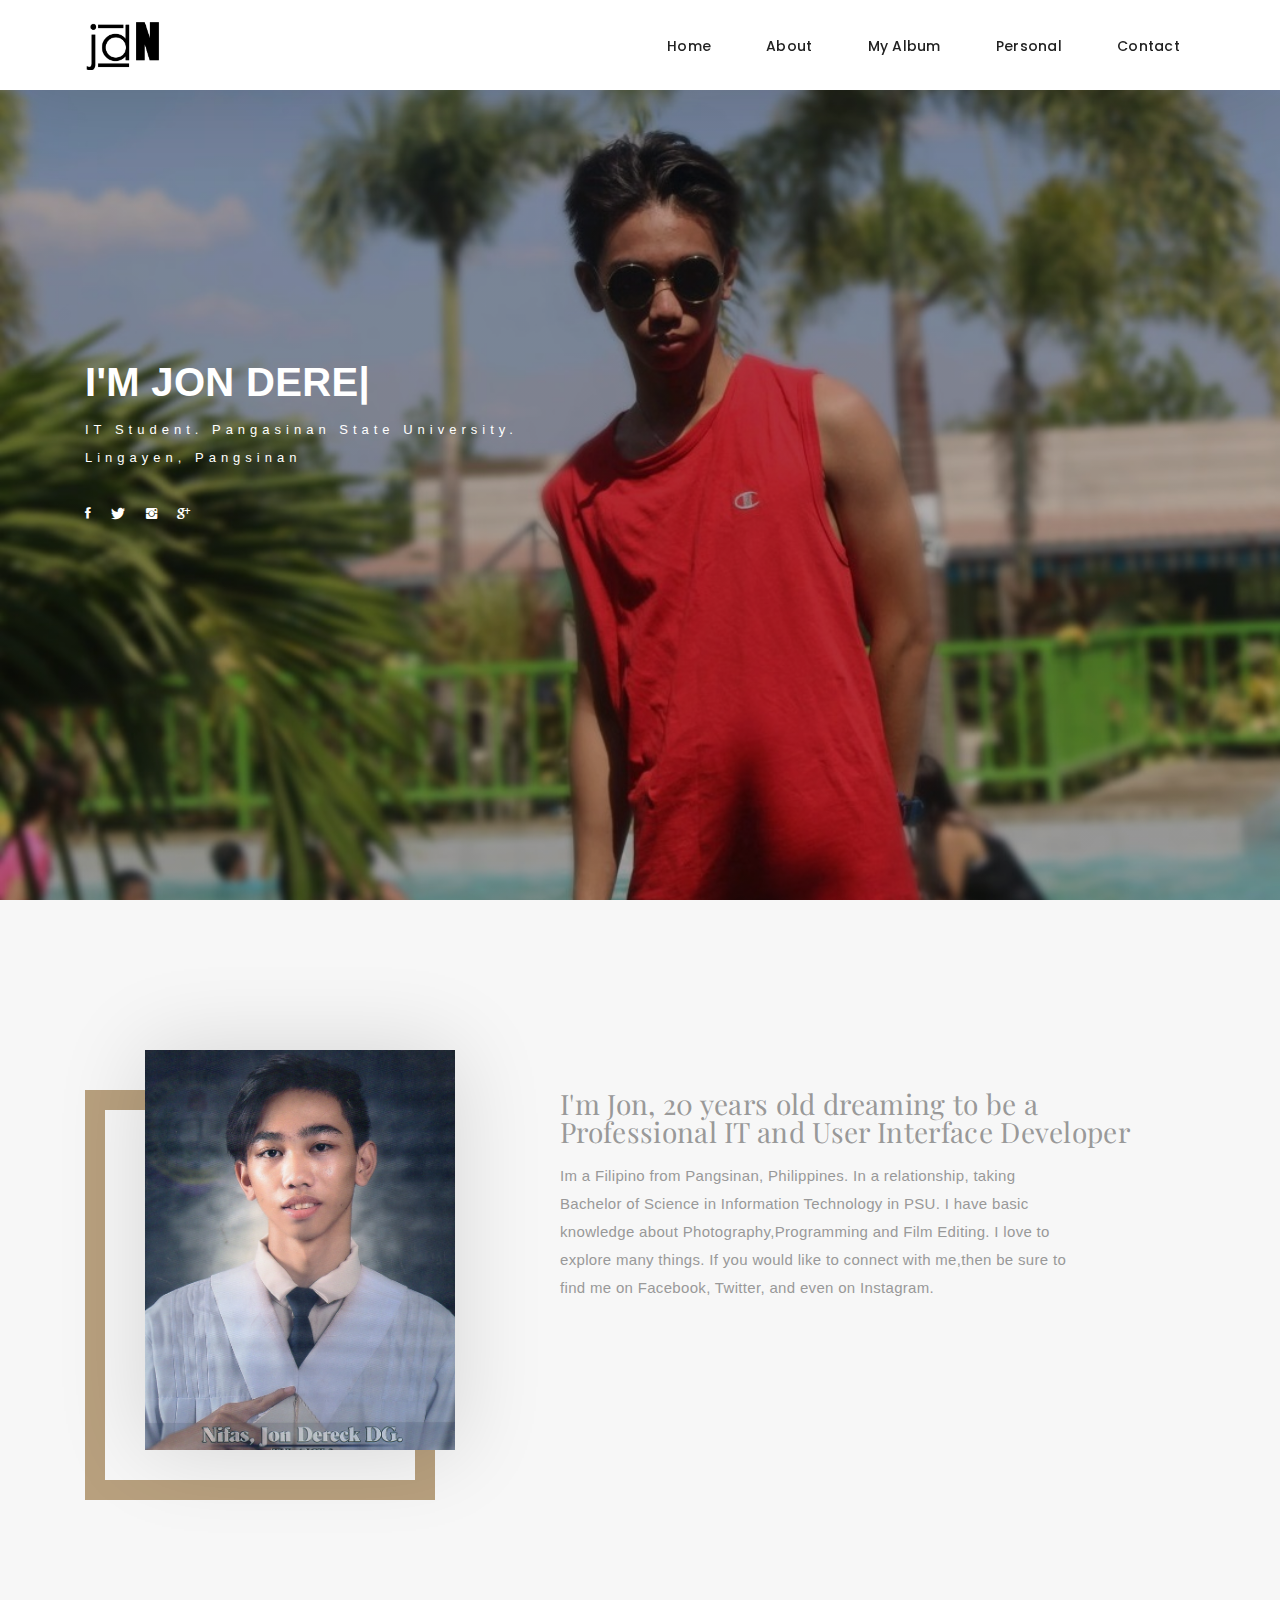
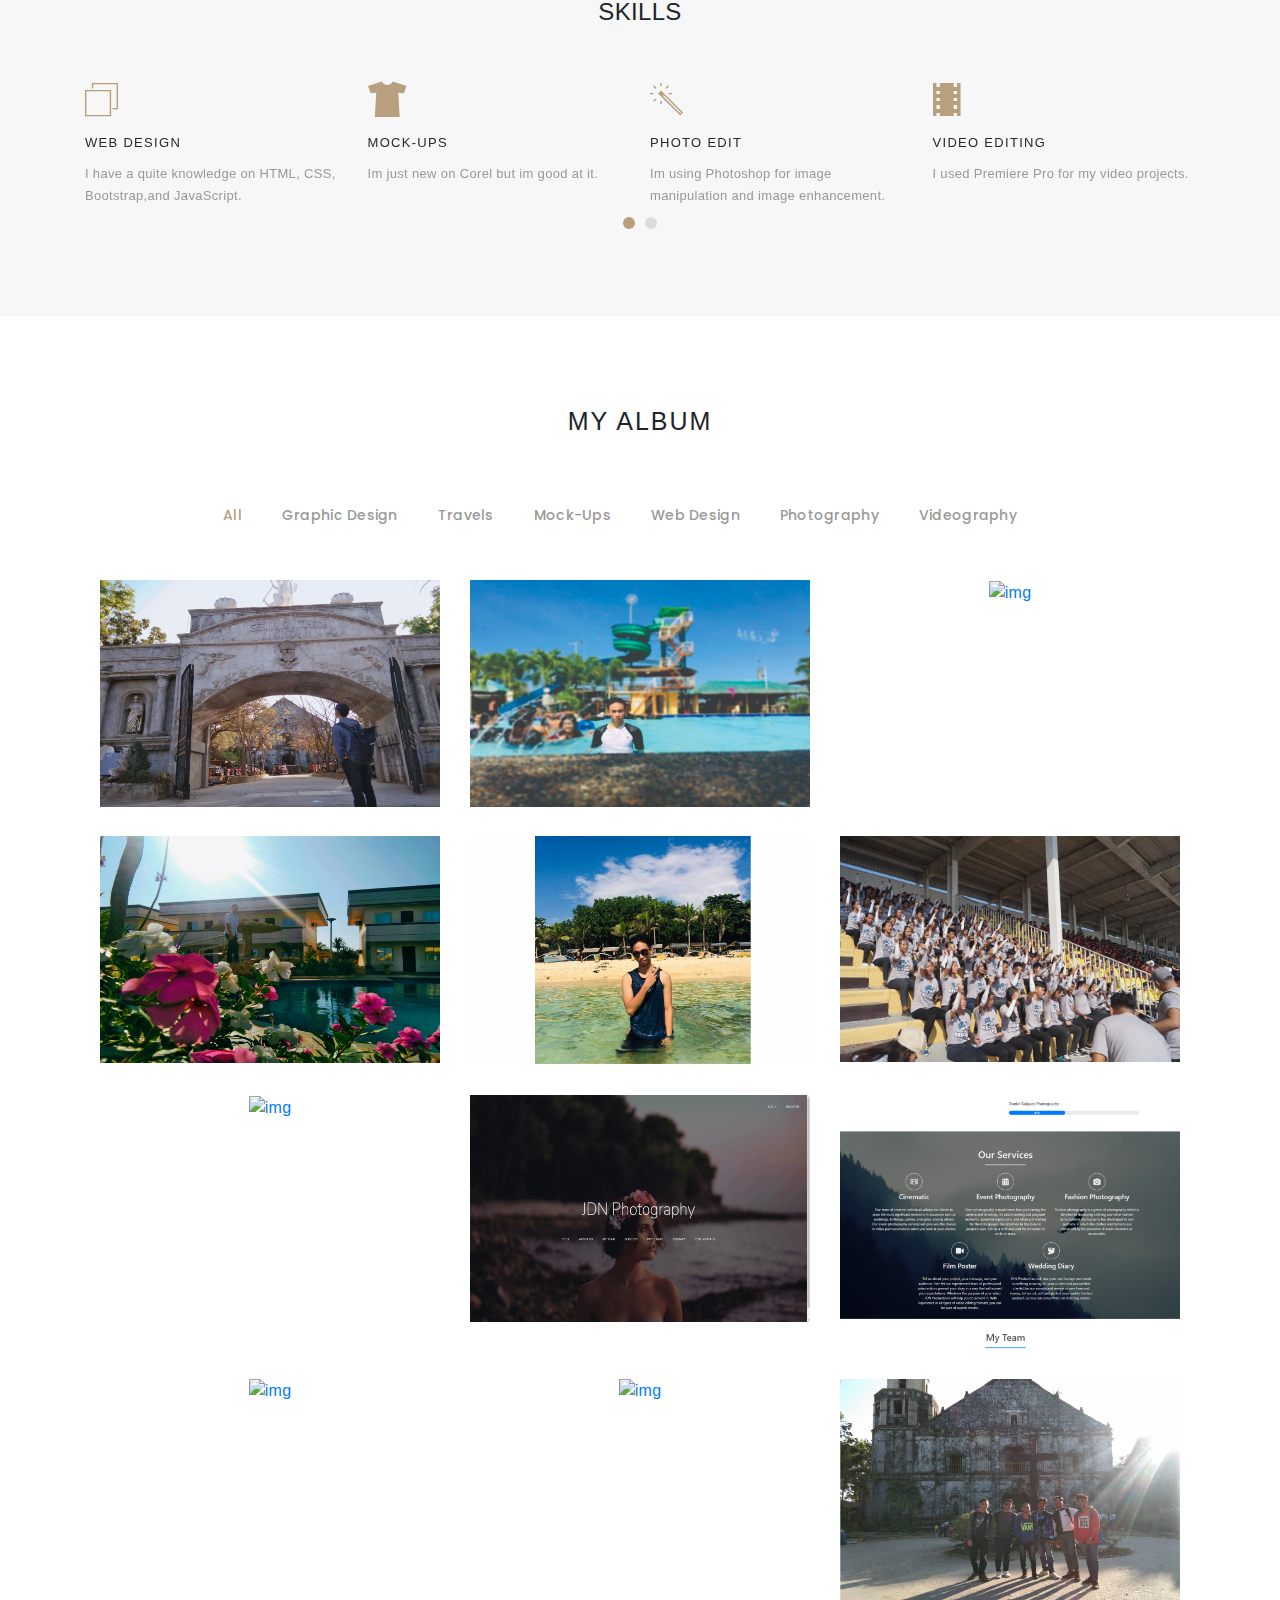
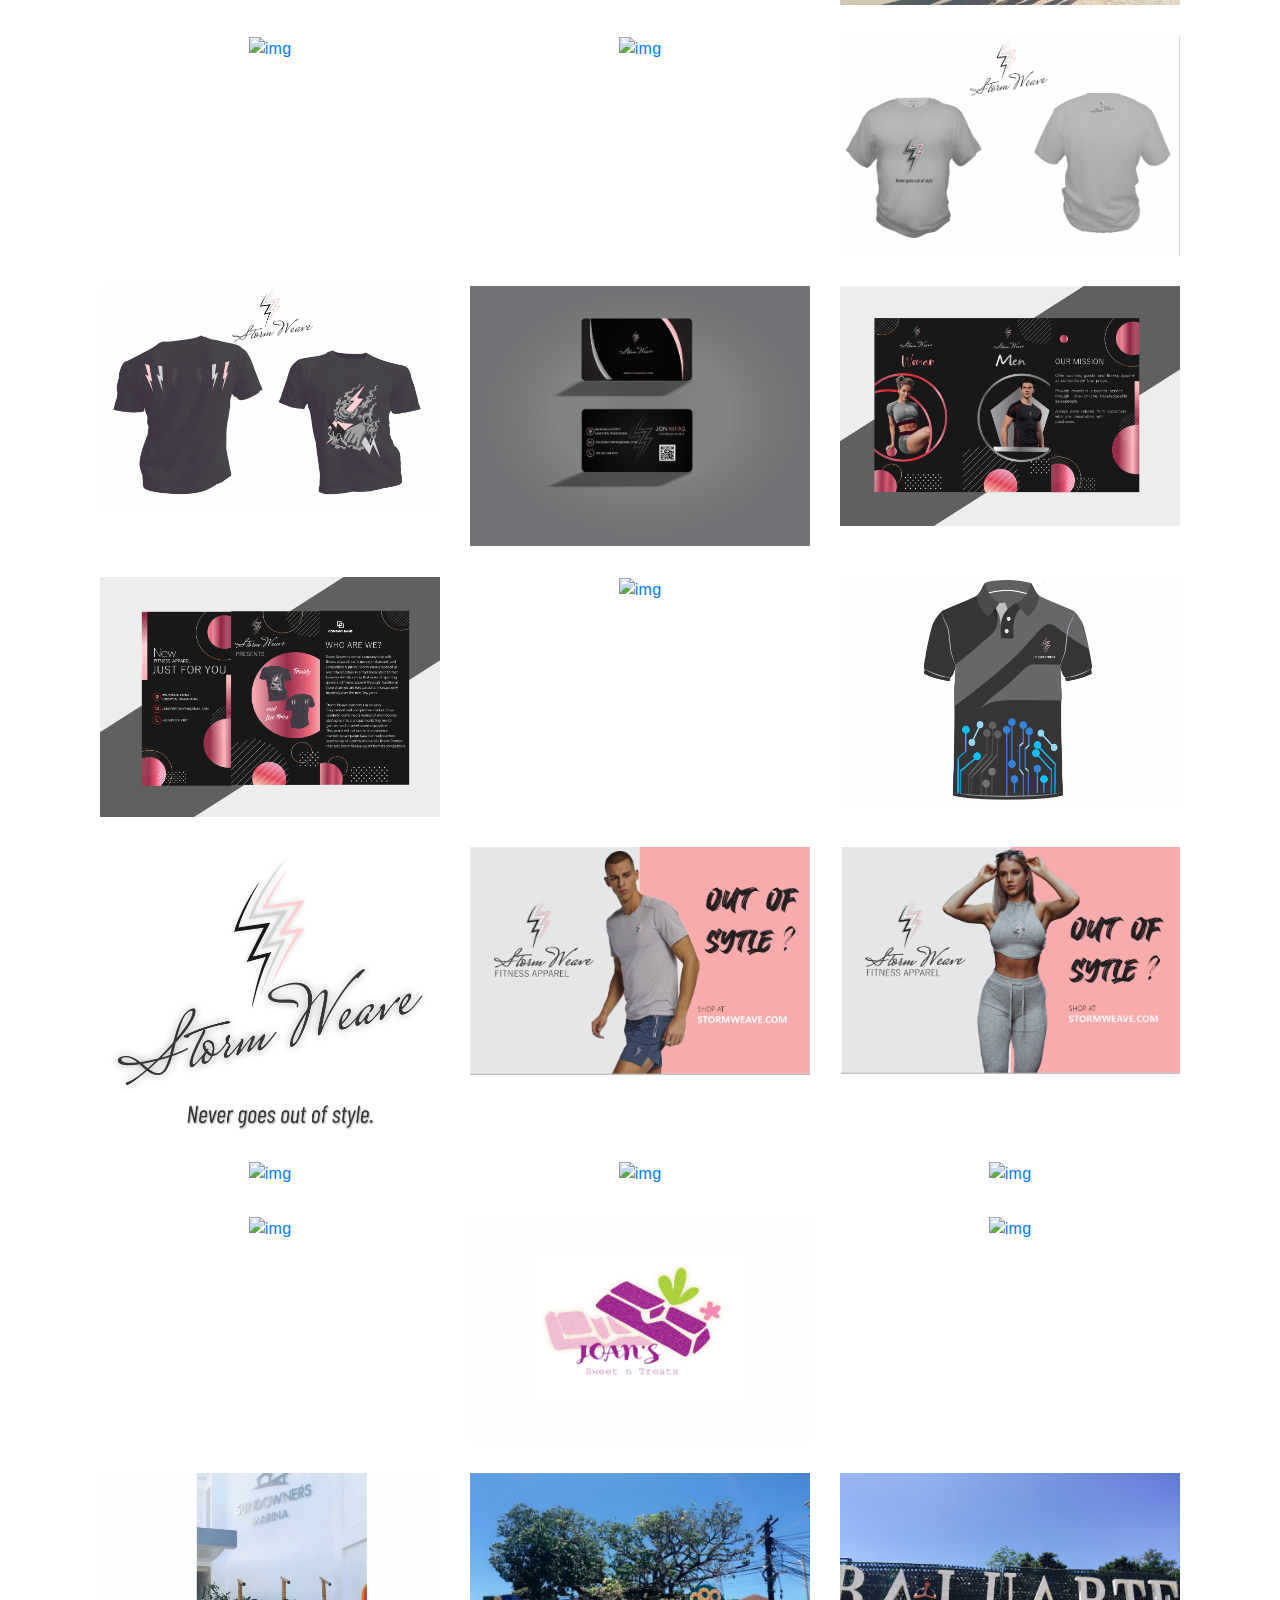
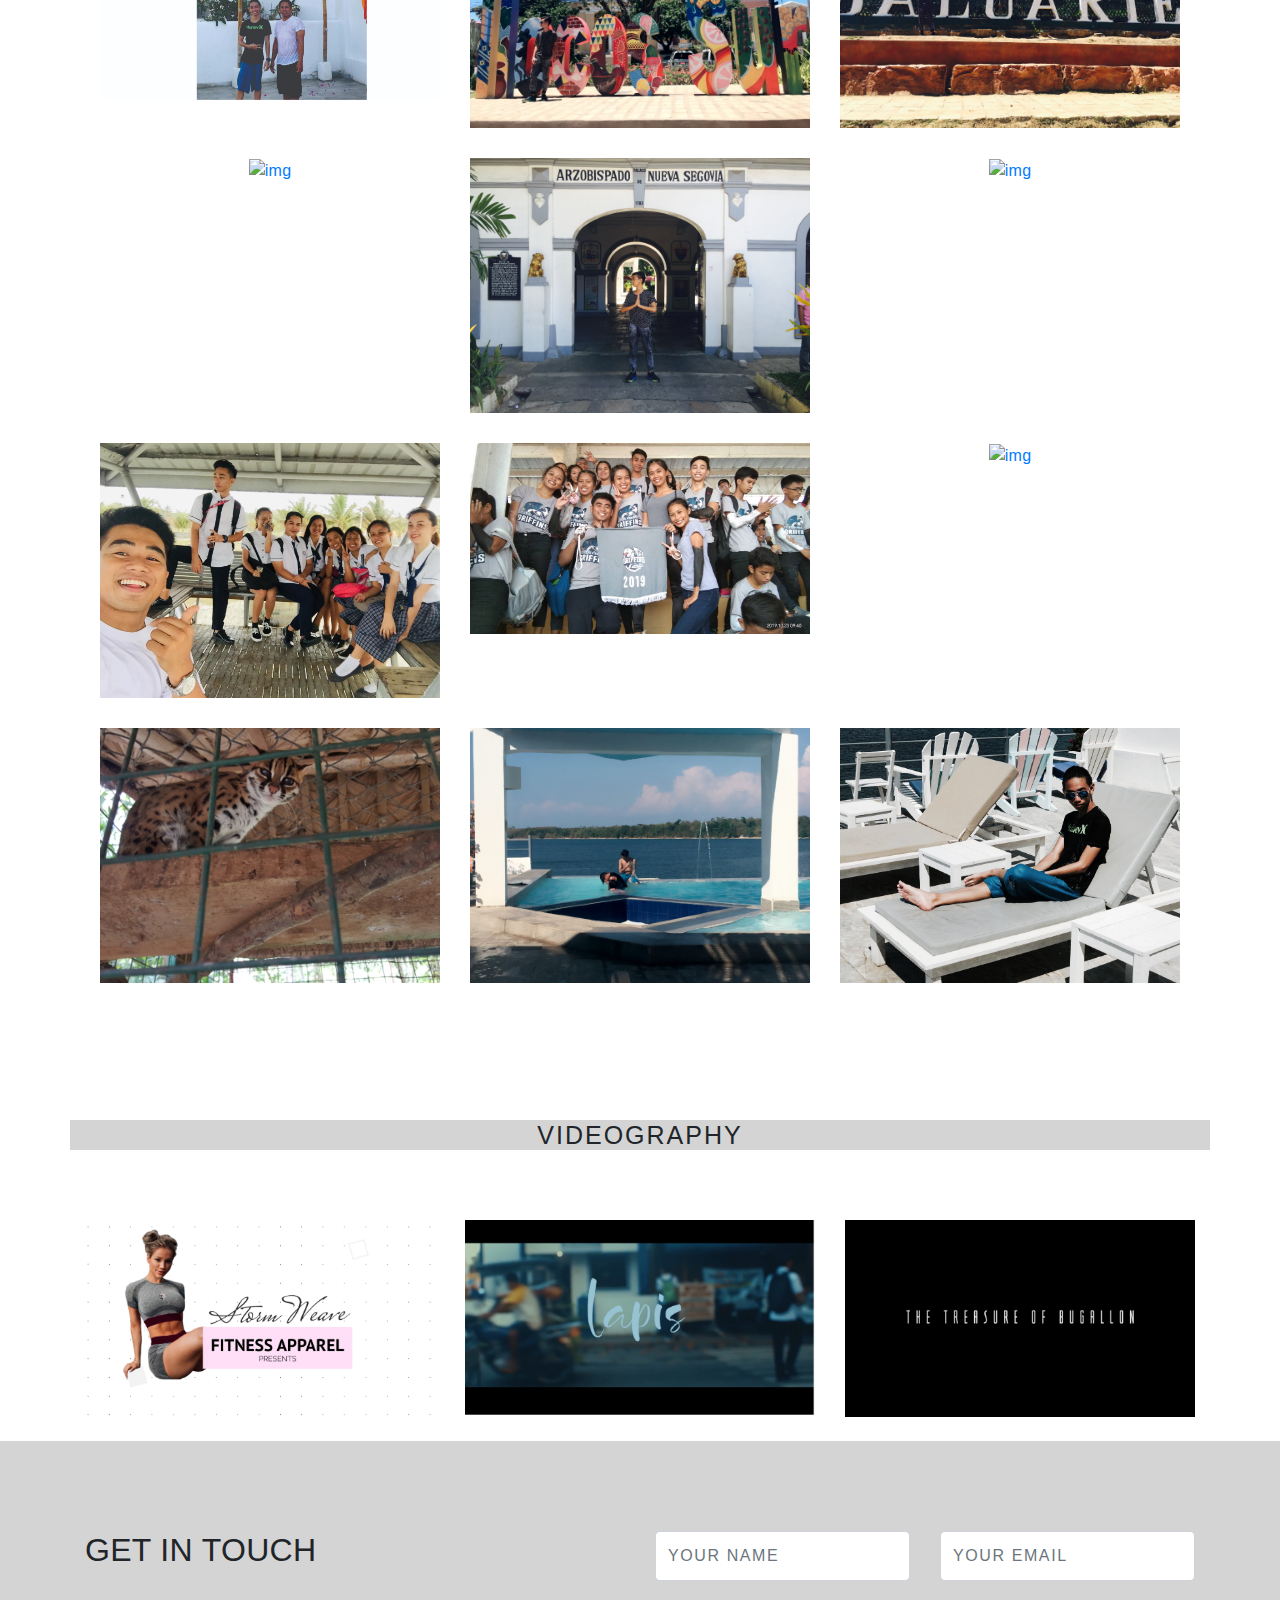
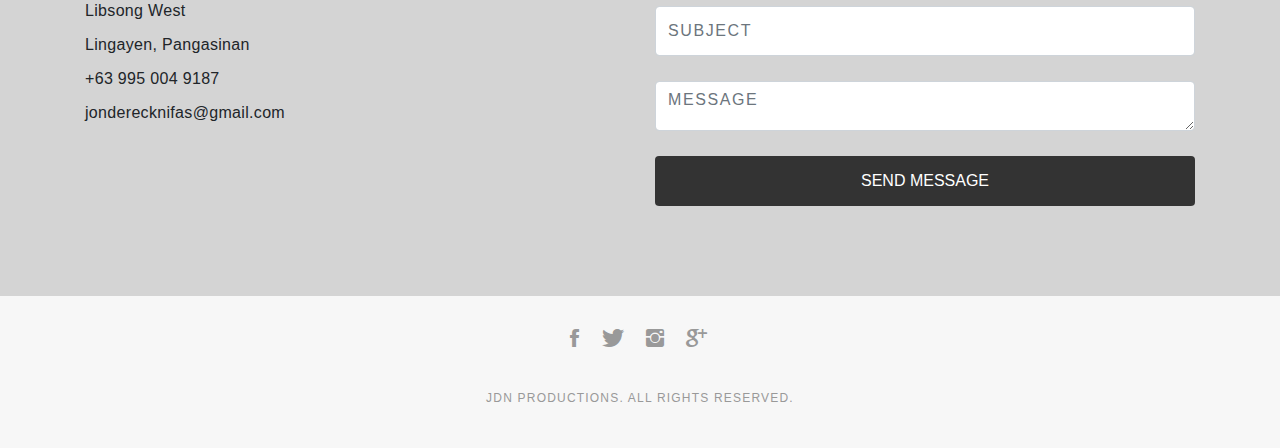
==== commit 95472e30: "Update index.html" ====
--- a/index.html
+++ b/index.html
@@ -24,7 +24,8 @@
   <link href="css/responsive.css" rel="stylesheet">
 
   <!-- My Icon -->
-  <link rel="shortcut icon" href="images/logo2.ico?" type="image/x-icon" />
+  
+  <link rel="icon" href="images/logo2.ico" type="image/x-icon">
 
   
 </head>
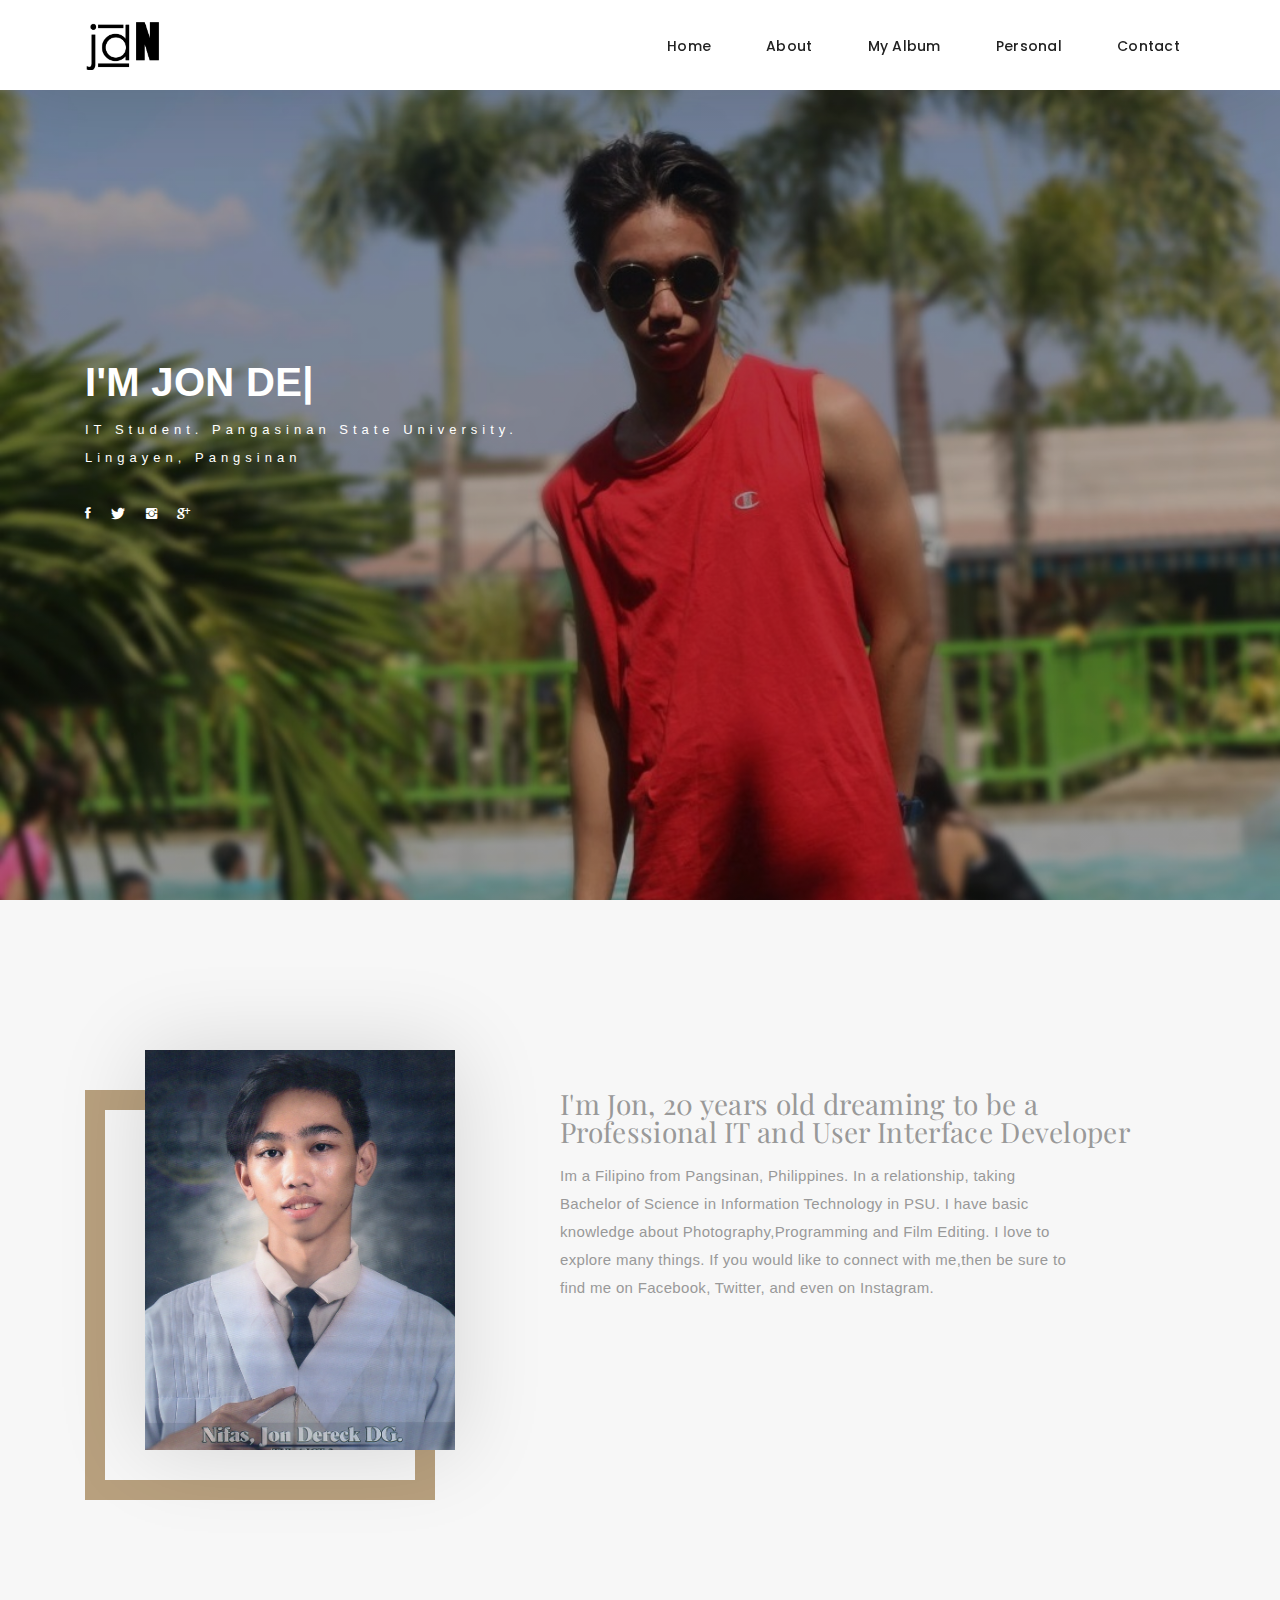
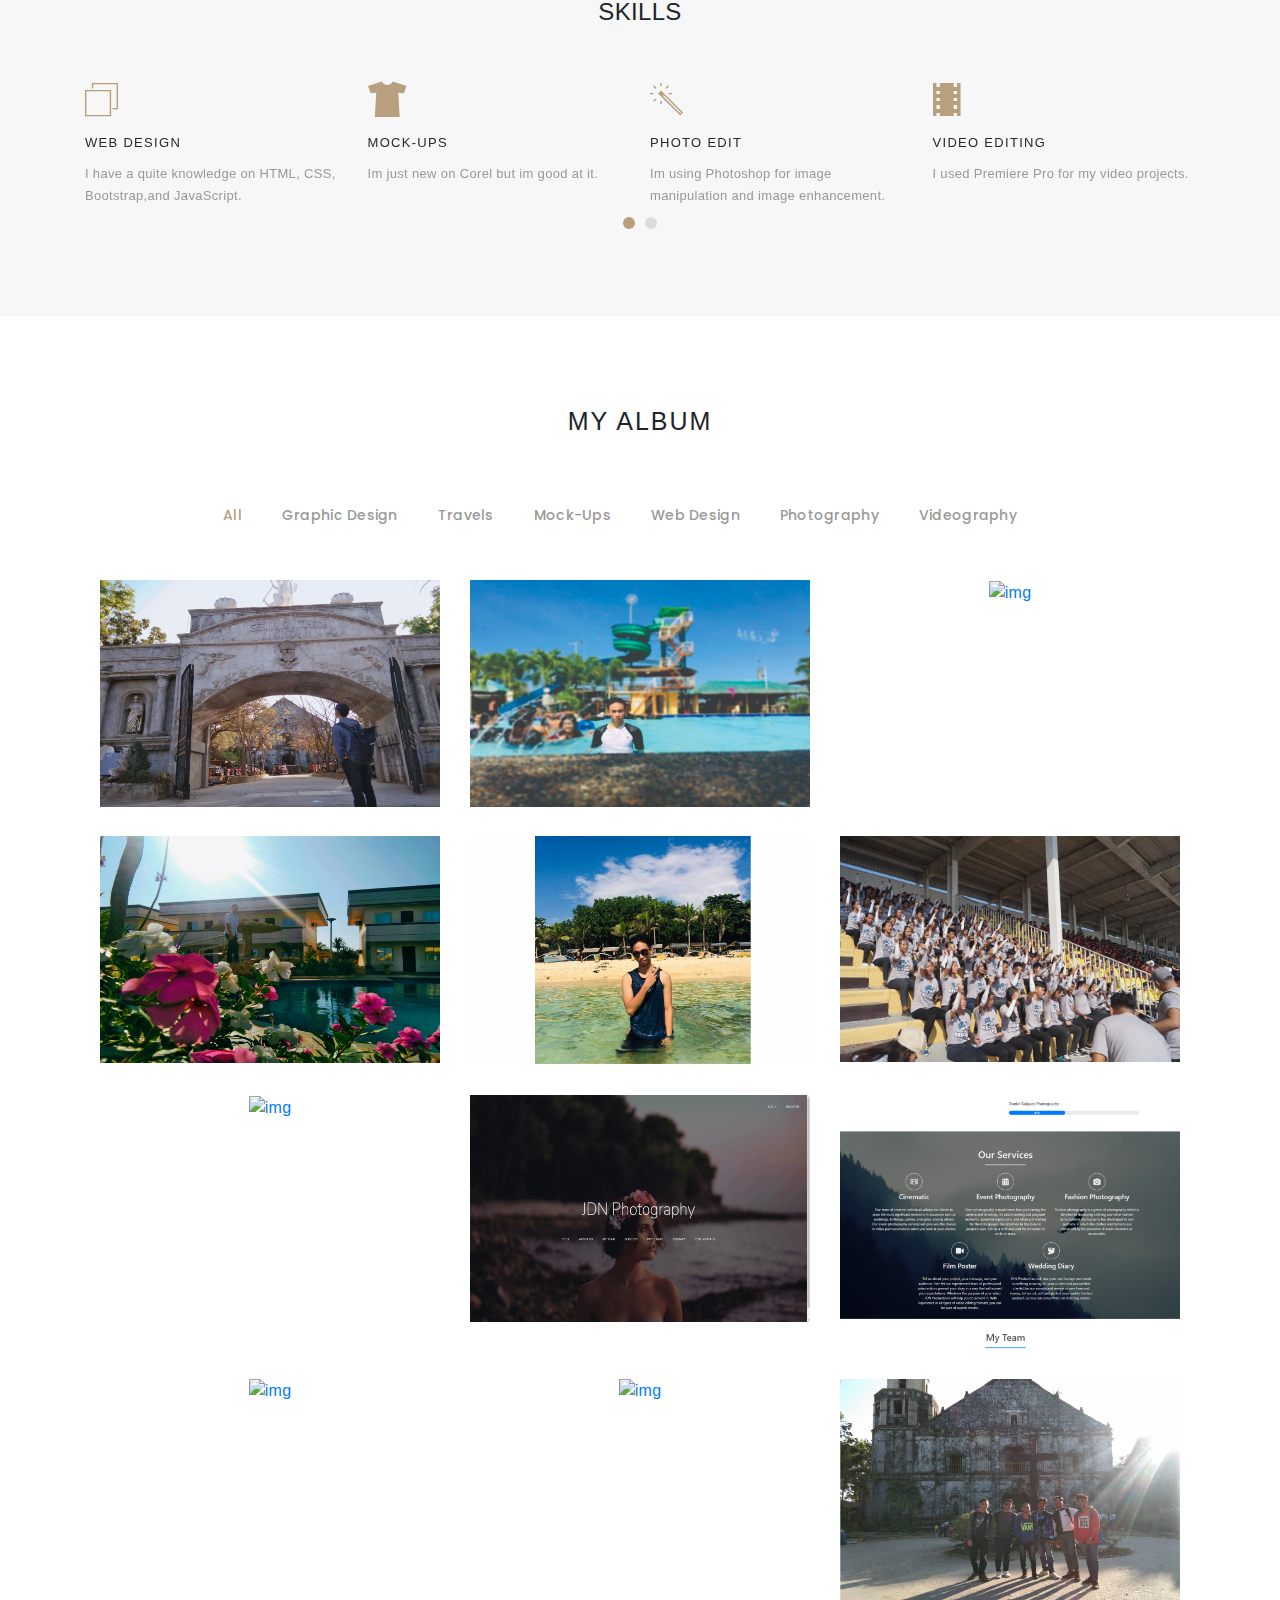
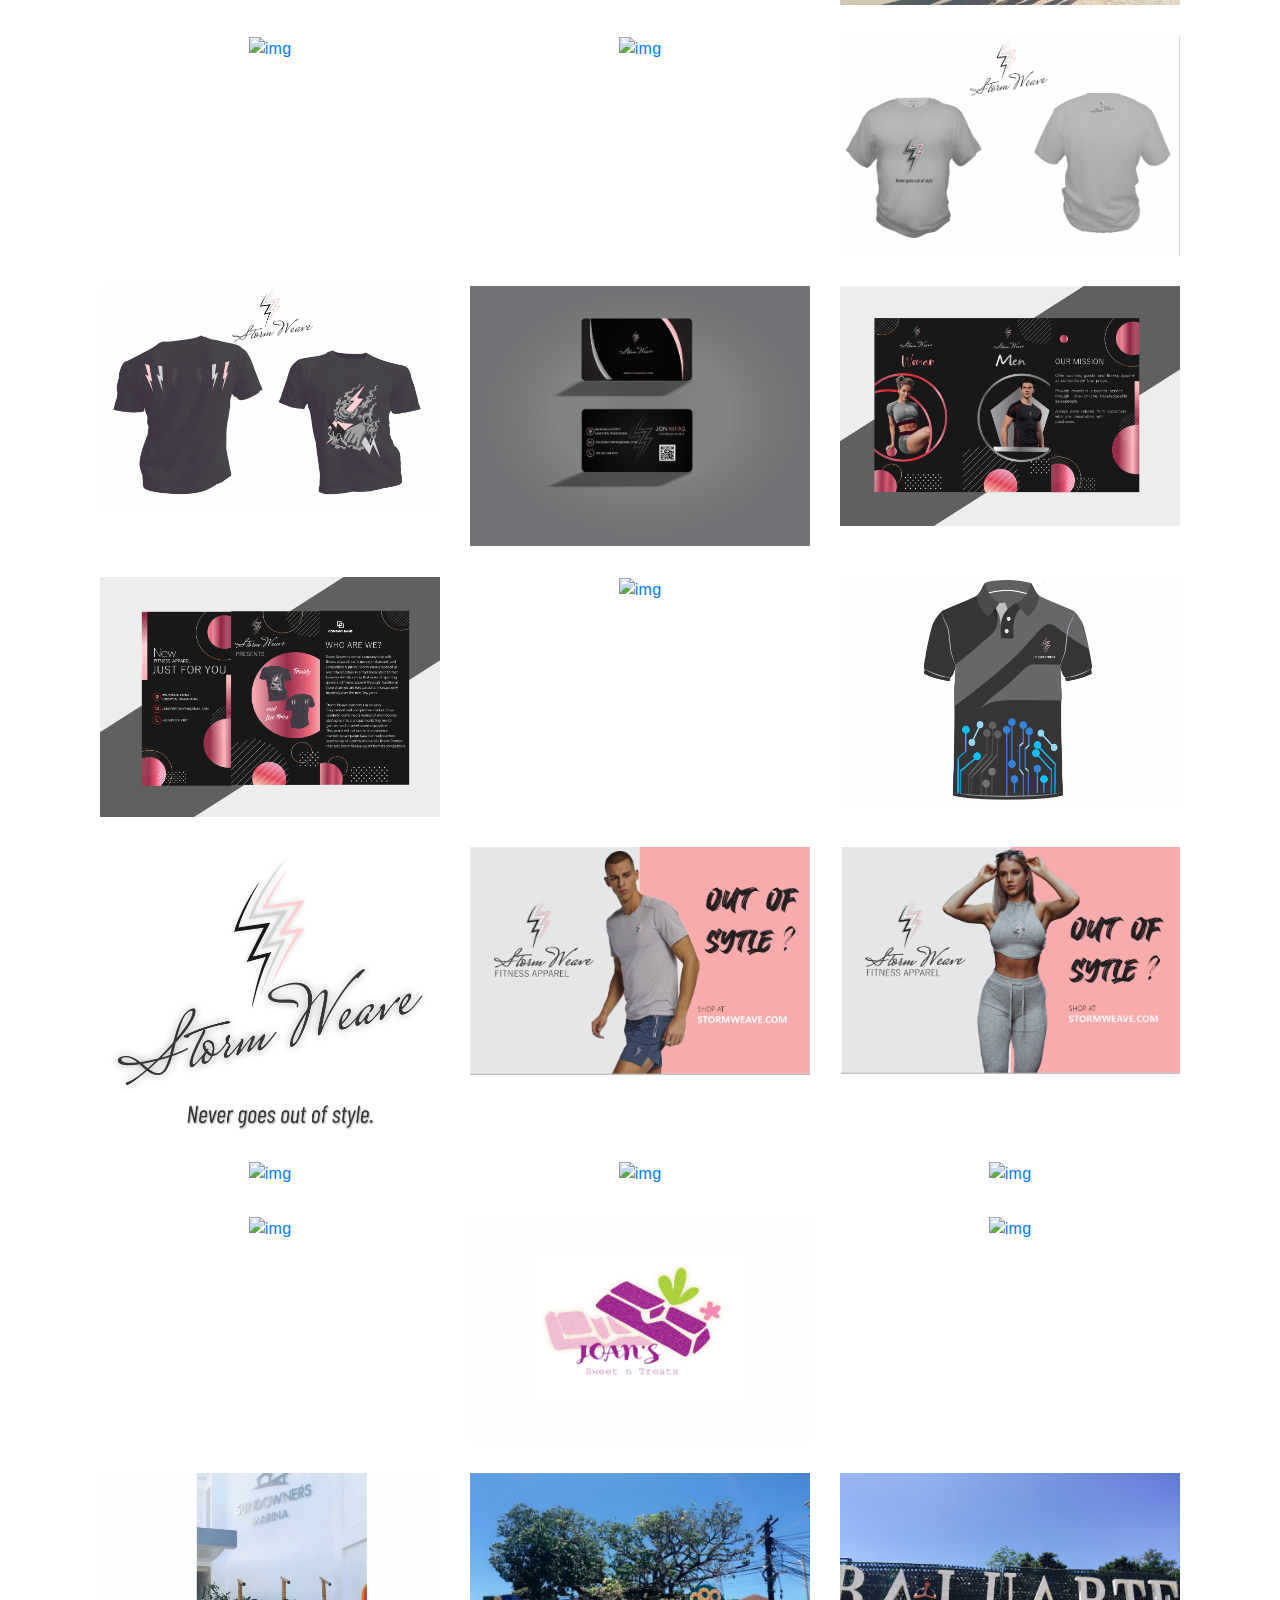
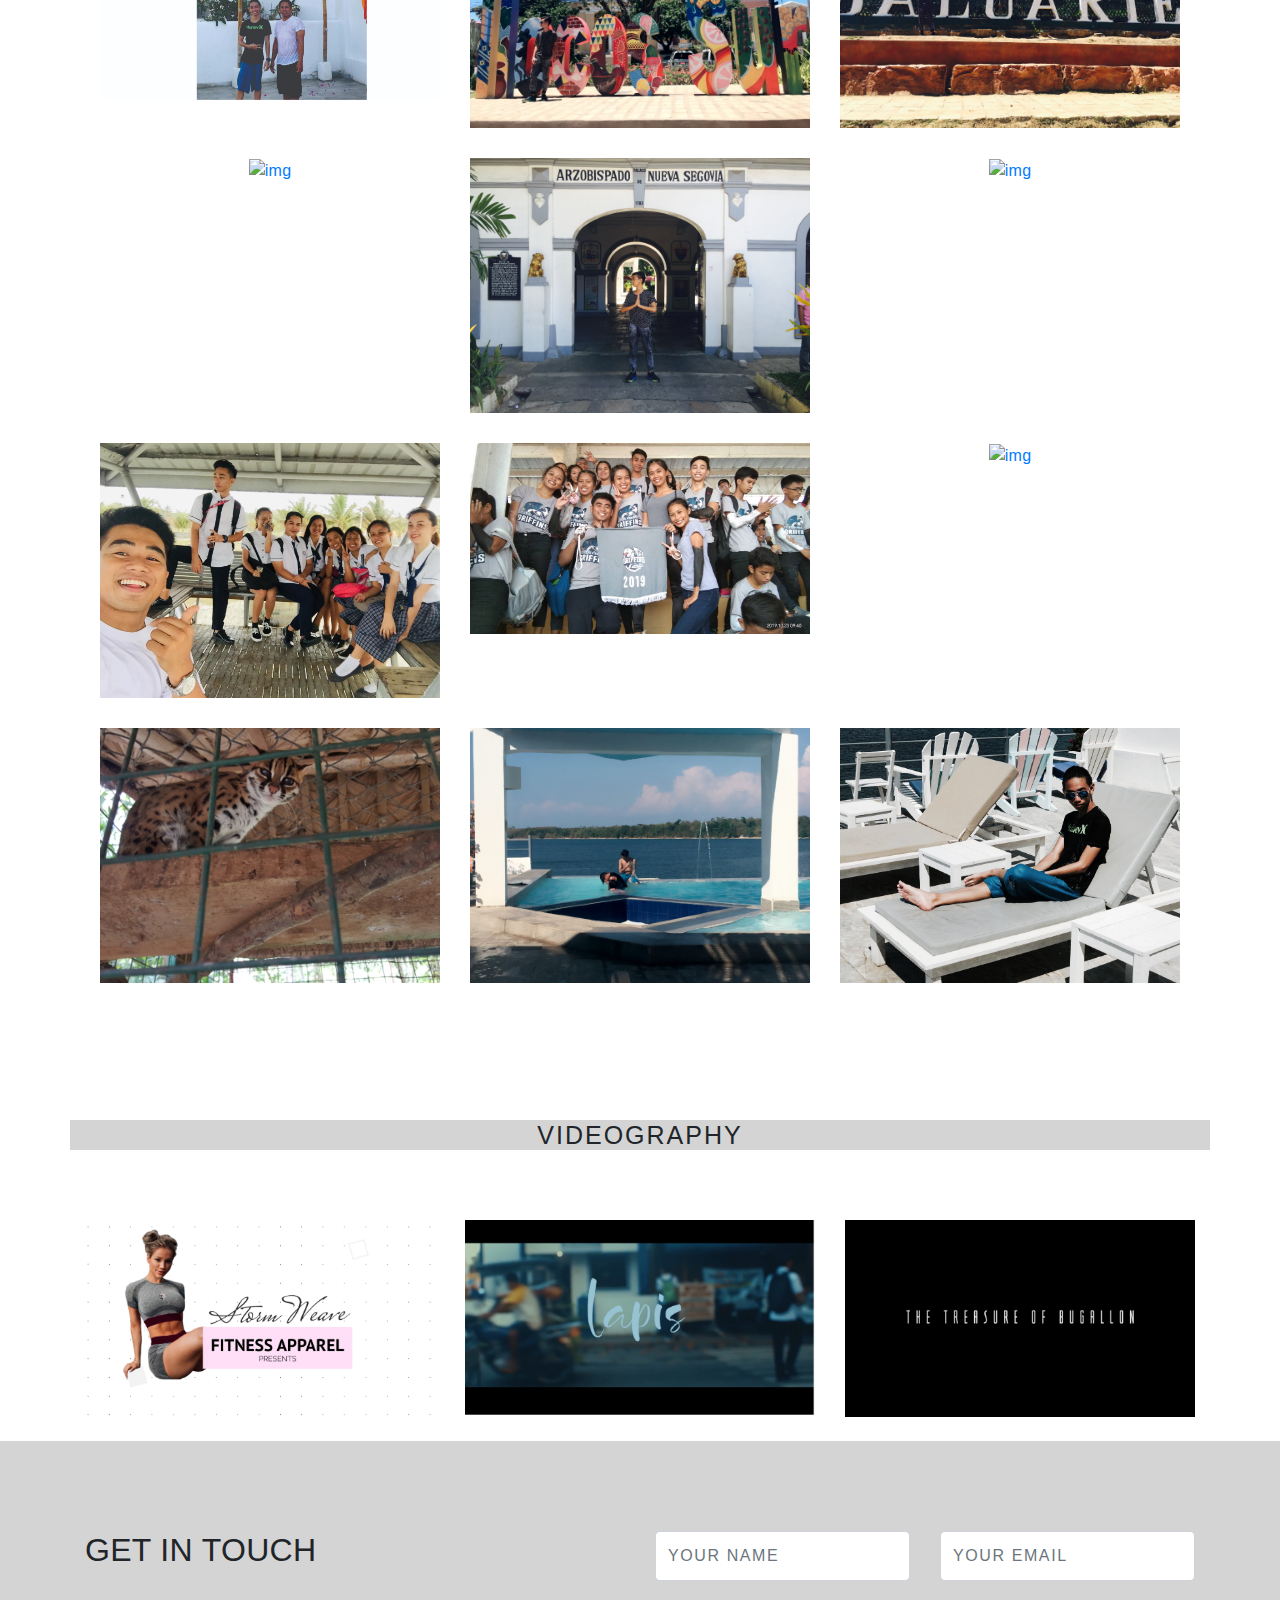
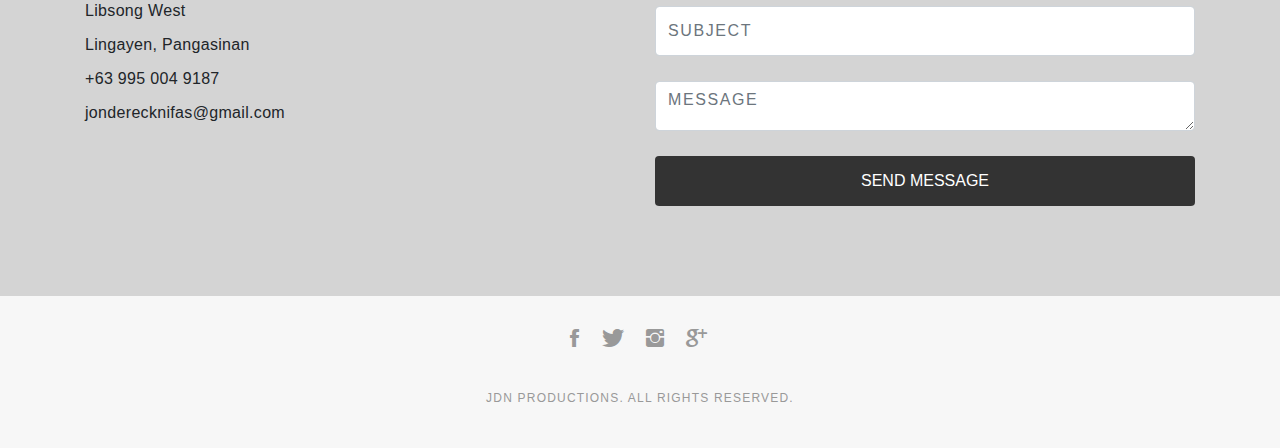
==== commit 9d58f2d0: "Add files via upload" ====
--- a/index.html
+++ b/index.html
@@ -24,8 +24,7 @@
   <link href="css/responsive.css" rel="stylesheet">
 
   <!-- My Icon -->
-  
-  <link rel="icon" href="images/logo2.ico" type="image/x-icon">
+  <link rel="shortcut icon" href="logo2.ico" type="image/x-icon" />
 
   
 </head>
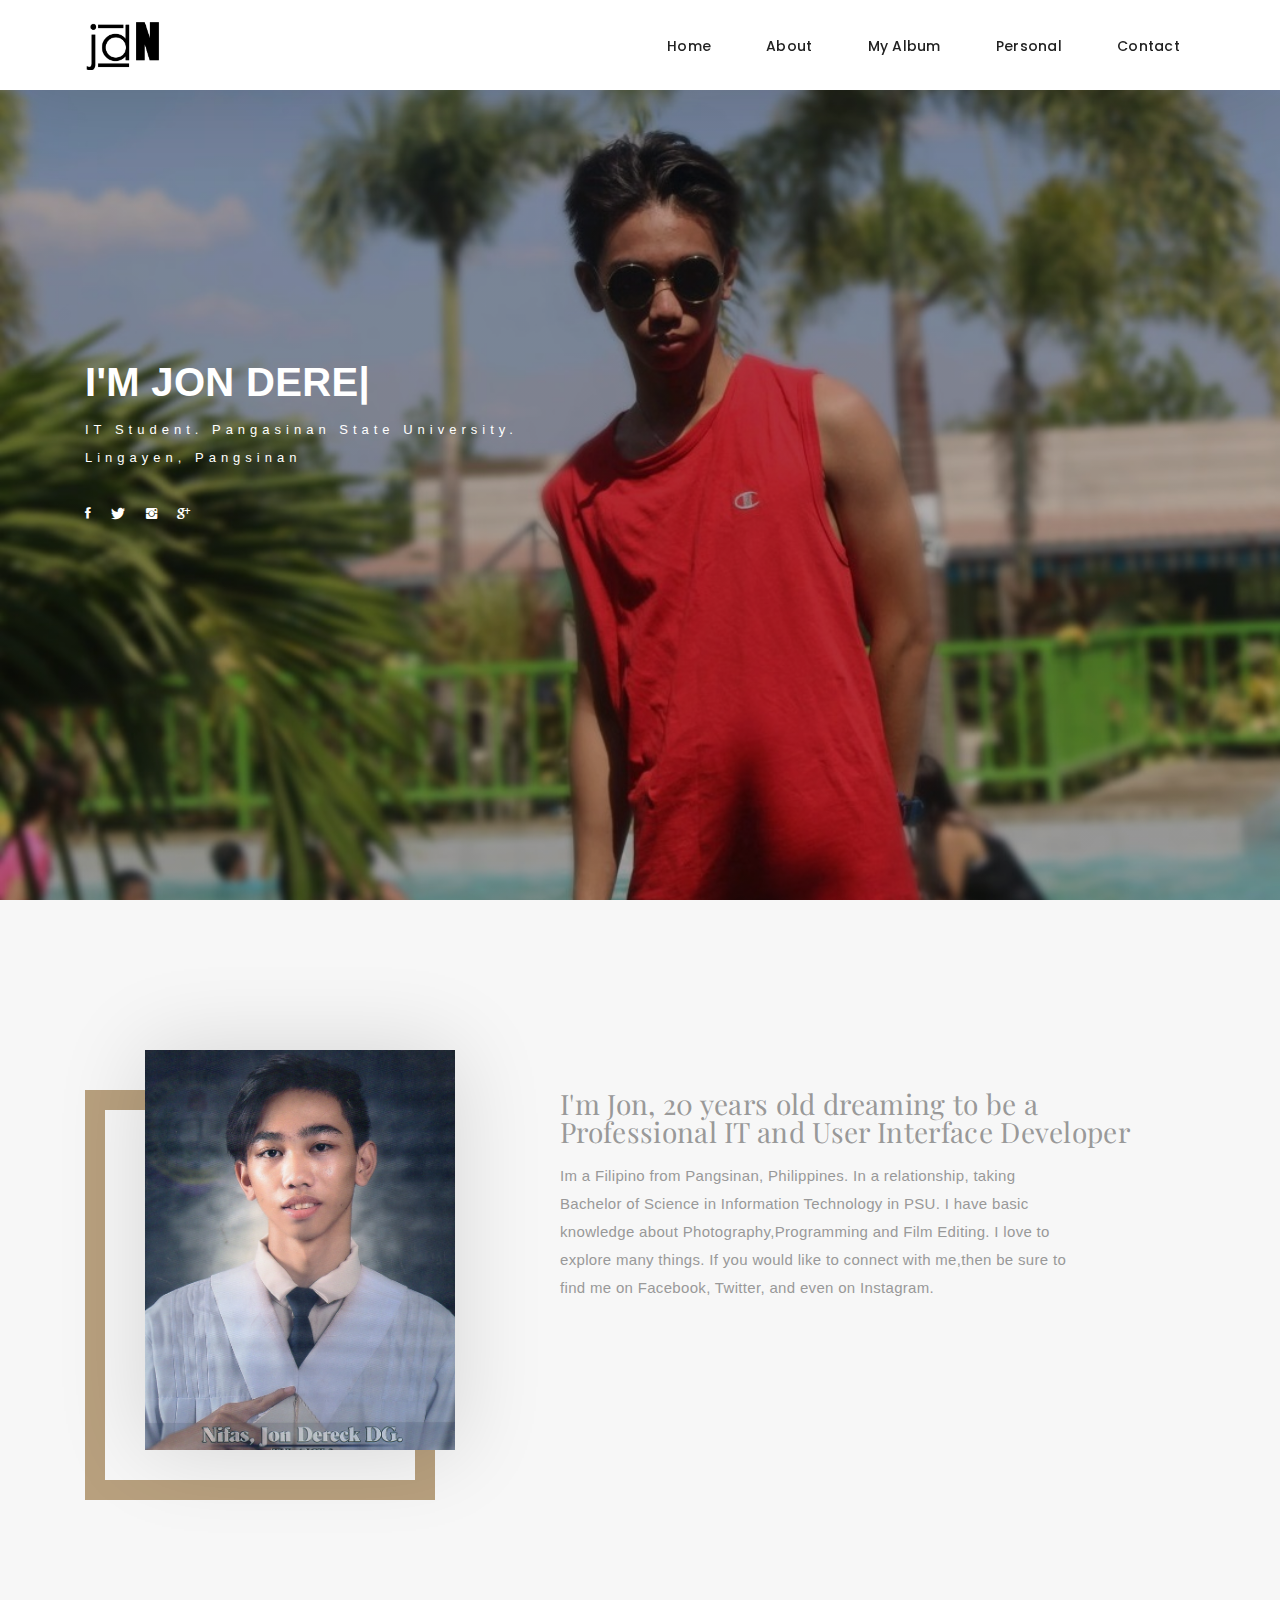
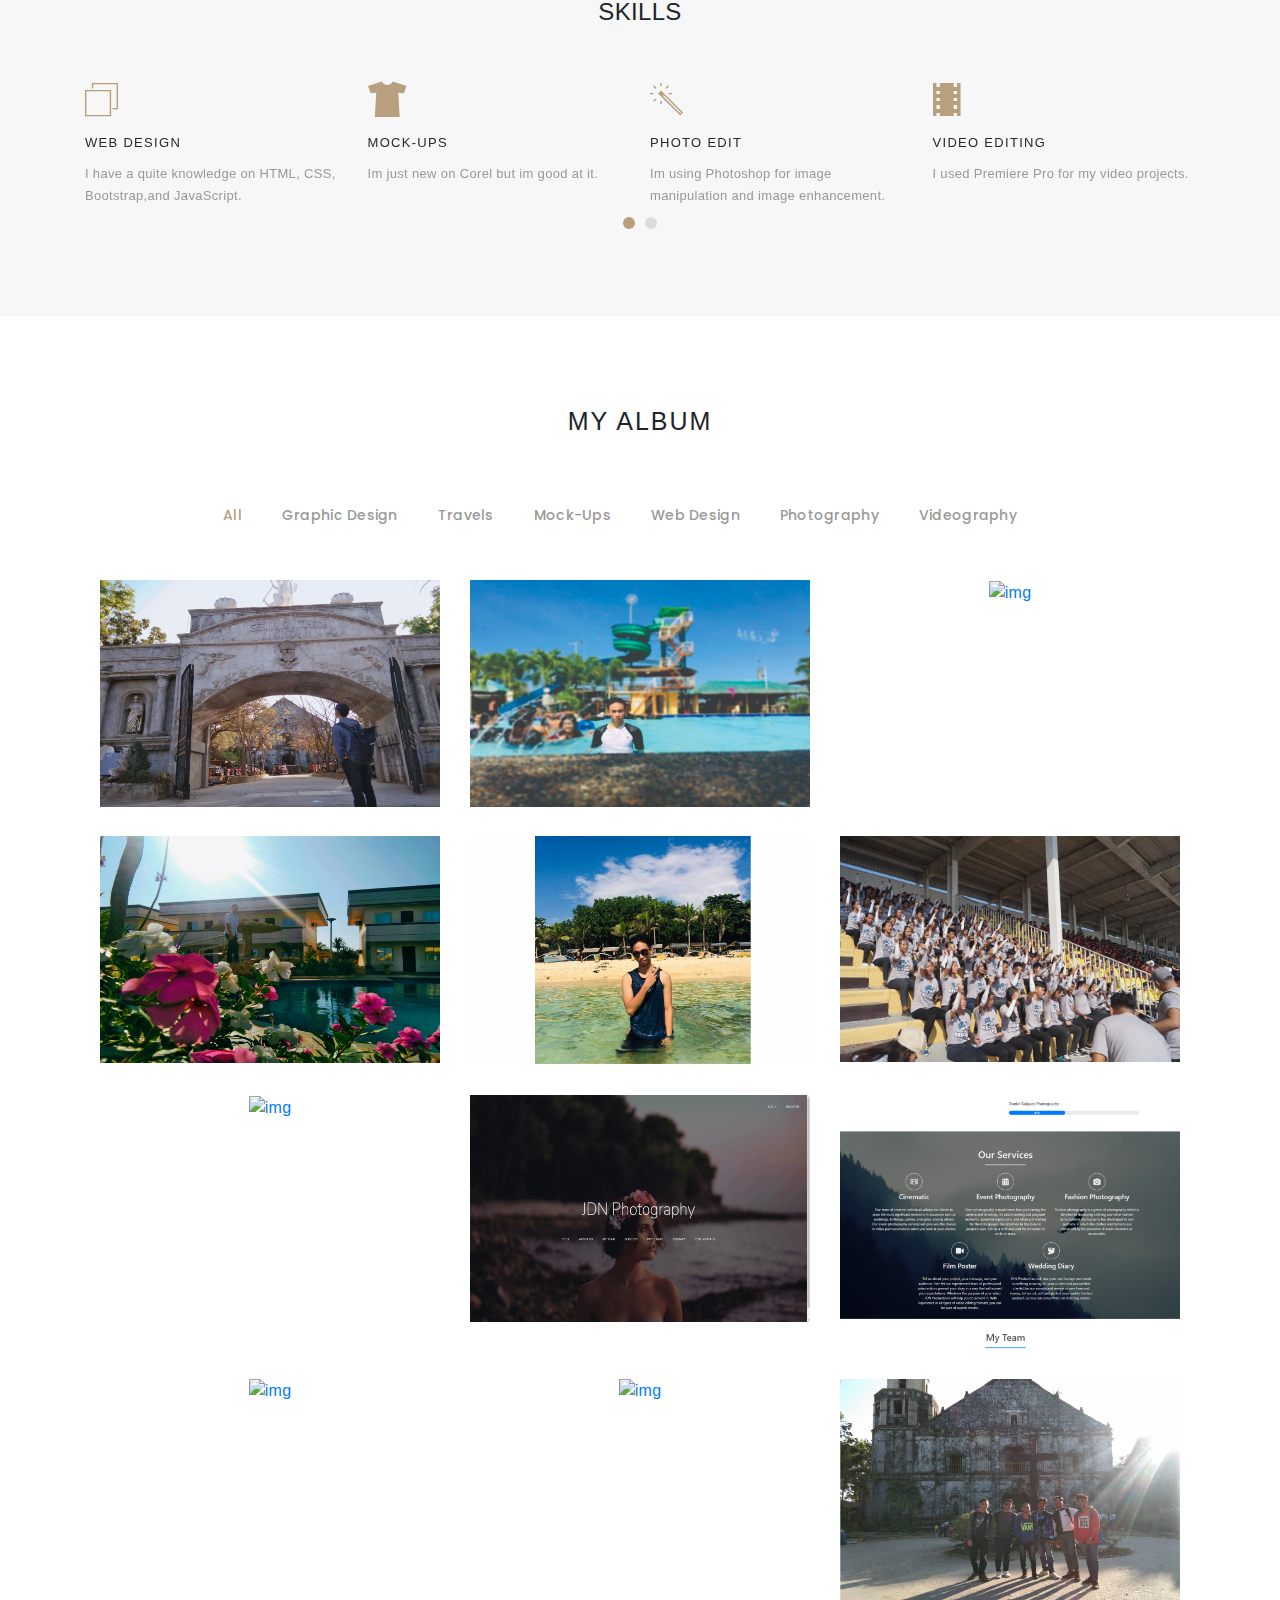
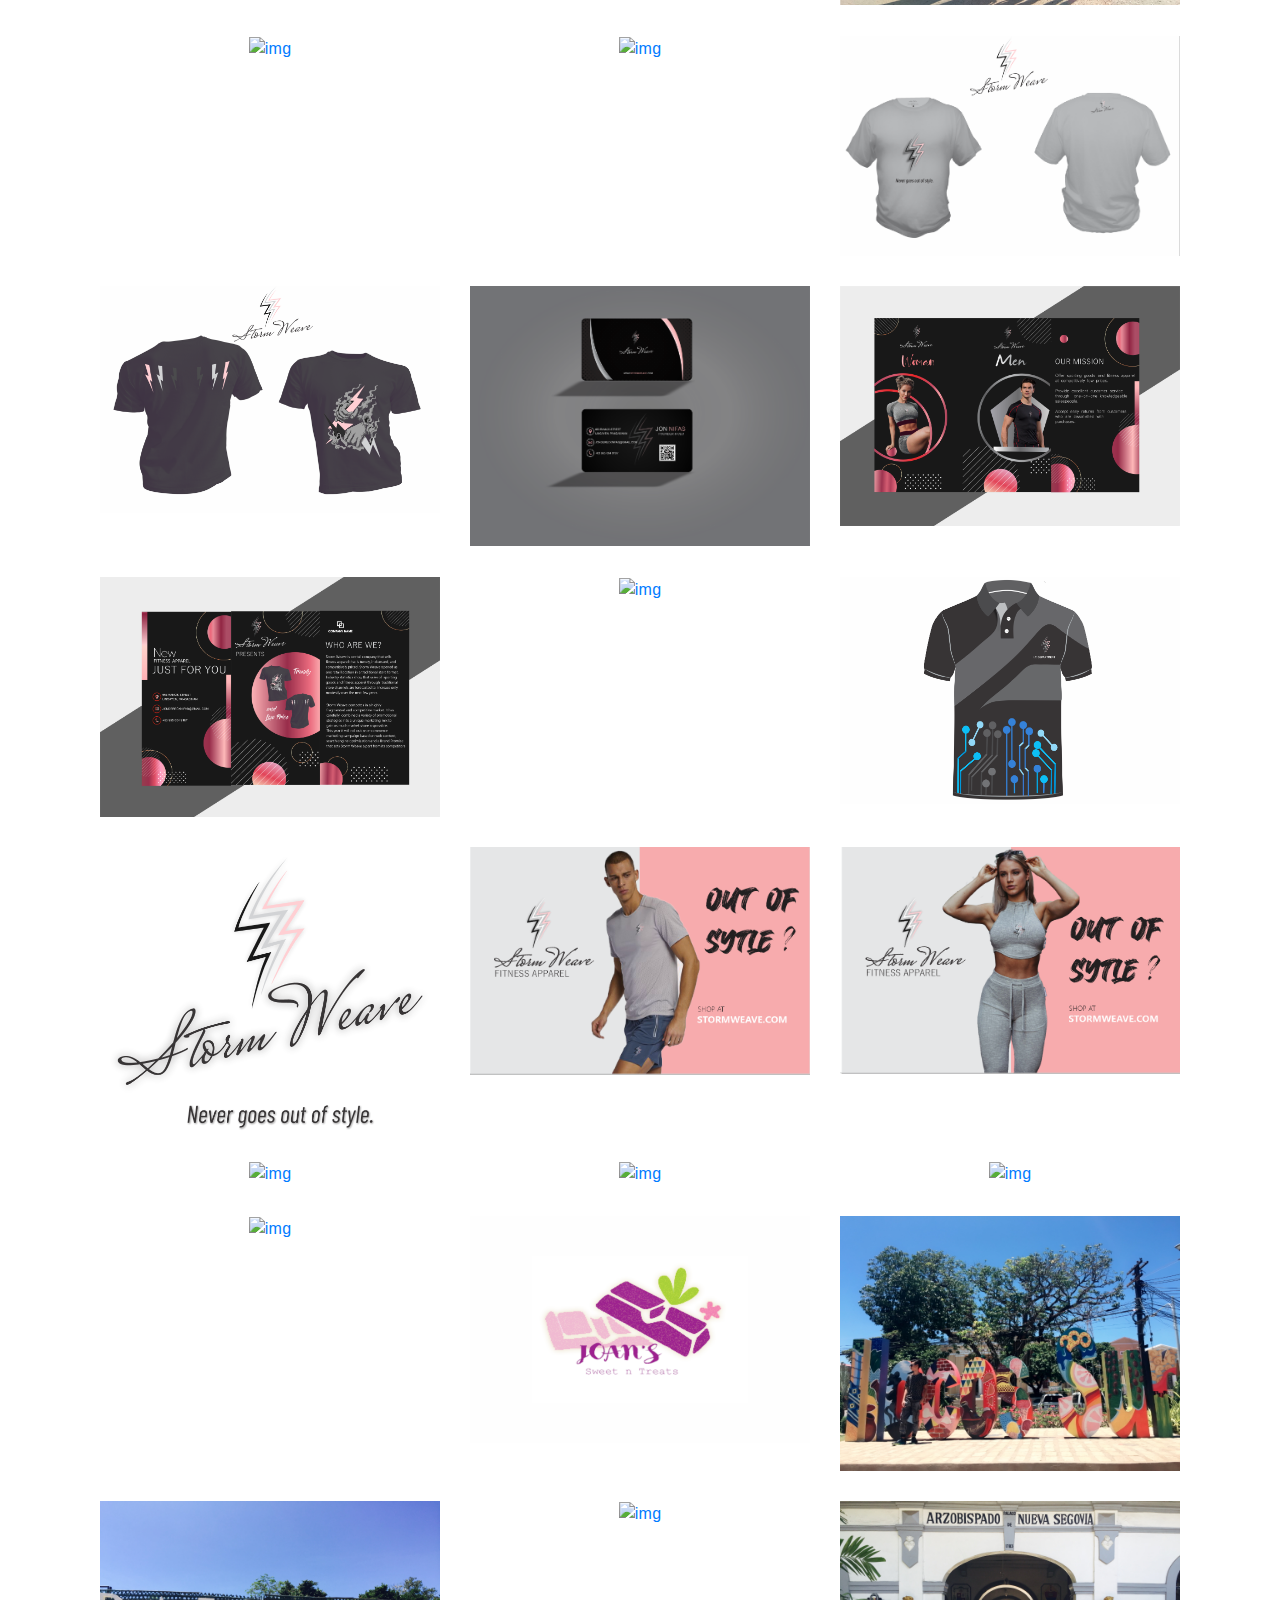
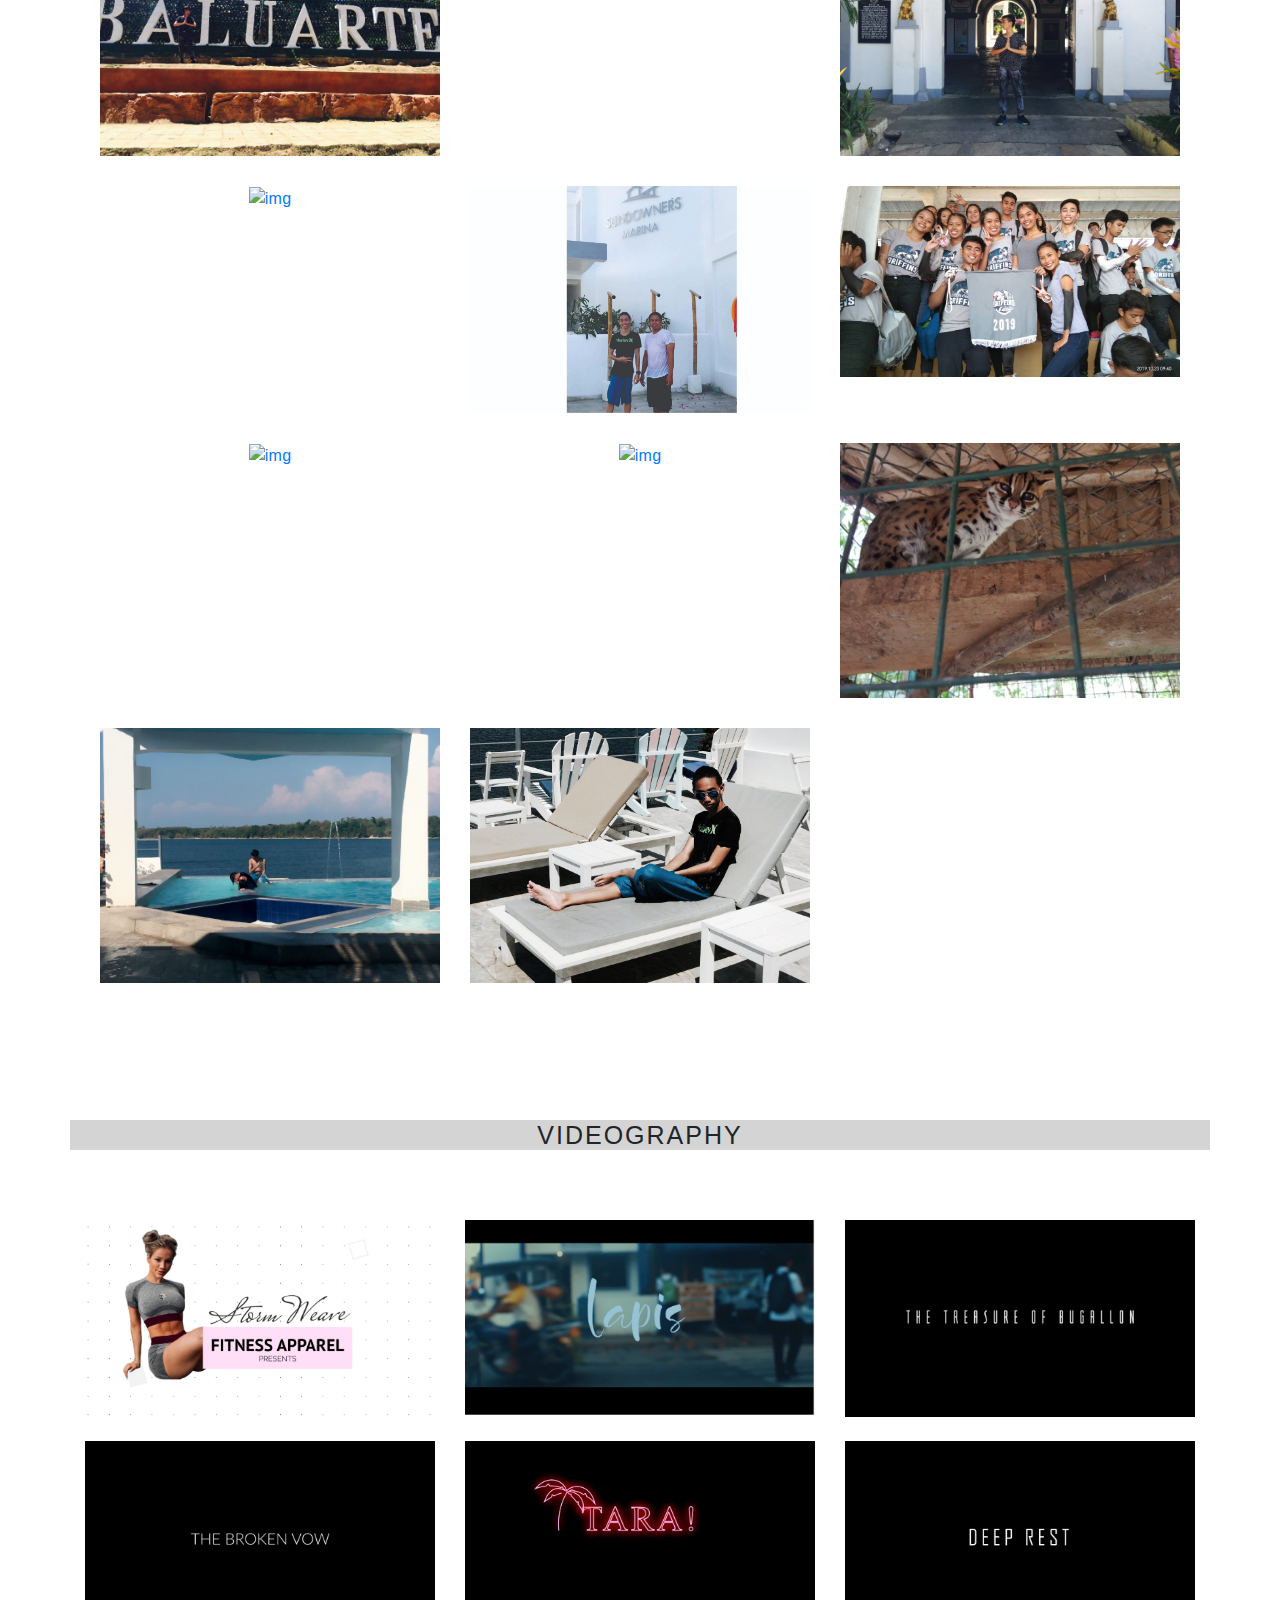
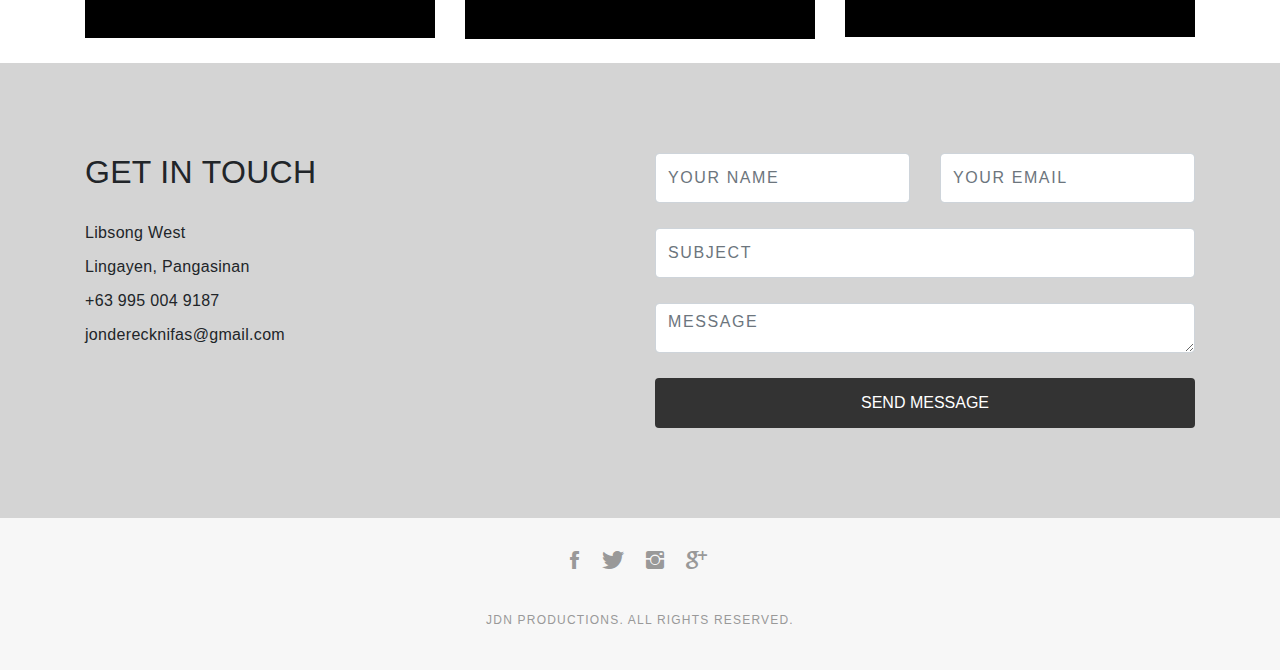
==== commit cdbd1018: "Update index.html" ====
--- a/index.html
+++ b/index.html
@@ -395,11 +395,37 @@
 
 
 <!---------------------------------------------travel----------------------------------------------------->     
-           <div class="col-lg-4 col-md-6 portfolio-thumbnail all travel uikits ">
-              <a class="popup-img" href="images/album/pu.jpg">
-                <img src="images/album/pu.jpg" alt="img">
-              </a>
-            </div>
+          
+
+            <div class="col-lg-4 col-md-6 portfolio-thumbnail all travel uikits ">
+              <a class="popup-img" href="images/album/ilocos.jpg">
+                <img src="images/album/ilocos.jpg" alt="img">
+              </a>
+            </div>
+
+            <div class="col-lg-4 col-md-6 portfolio-thumbnail all travel uikits ">
+              <a class="popup-img" href="images/album/bal.jpg">
+                <img src="images/album/bal.jpg" alt="img">
+              </a>
+            </div>
+
+            <div class="col-lg-4 col-md-6 portfolio-thumbnail all travel uikits ">
+              <a class="popup-img" href="images/album/cin.jpg">
+                <img src="images/album/cin.jpg" alt="img">
+              </a>
+            </div>
+            <div class="col-lg-4 col-md-6 portfolio-thumbnail all travel uikits ">
+              <a class="popup-img" href="images/album/nu.jpg">
+                <img src="images/album/nu.jpg" alt="img">
+              </a>
+            </div>
+
+            <div class="col-lg-4 col-md-6 portfolio-thumbnail all travel uikits ">
+              <a class="popup-img" href="images/album/33515964294_48f1cd9c23_o.jpg">
+                <img src="images/album/33515964294_48f1cd9c23_o.jpg" alt="img">
+              </a>
+            </div>
+
             <div class="col-lg-4 col-md-6 portfolio-thumbnail all travel uikits ">
               <a class="popup-img" href="images/album/e.jpg">
                 <img src="images/album/e.jpg" alt="img">
@@ -407,45 +433,17 @@
             </div>
 
             <div class="col-lg-4 col-md-6 portfolio-thumbnail all travel uikits ">
-              <a class="popup-img" href="images/album/ilocos.jpg">
-                <img src="images/album/ilocos.jpg" alt="img">
-              </a>
-            </div>
-
-            <div class="col-lg-4 col-md-6 portfolio-thumbnail all travel uikits ">
-              <a class="popup-img" href="images/album/bal.jpg">
-                <img src="images/album/bal.jpg" alt="img">
-              </a>
-            </div>
-
-            <div class="col-lg-4 col-md-6 portfolio-thumbnail all travel uikits ">
-              <a class="popup-img" href="images/album/cin.jpg">
-                <img src="images/album/cin.jpg" alt="img">
-              </a>
-            </div>
-            <div class="col-lg-4 col-md-6 portfolio-thumbnail all travel uikits ">
-              <a class="popup-img" href="images/album/nu.jpg">
-                <img src="images/album/nu.jpg" alt="img">
-              </a>
-            </div>
-
-            <div class="col-lg-4 col-md-6 portfolio-thumbnail all travel uikits ">
-              <a class="popup-img" href="images/album/33515964294_48f1cd9c23_o.jpg">
-                <img src="images/album/33515964294_48f1cd9c23_o.jpg" alt="img">
-              </a>
-            </div>
-
-            <div class="col-lg-4 col-md-6 portfolio-thumbnail all travel uikits ">
-              <a class="popup-img" href="images/album/79445247_791474071367924_6824377139815514112_n.jpg">
-                <img src="images/album/79445247_791474071367924_6824377139815514112_n.jpg" alt="img">
-              </a>
-            </div>
-
-            <div class="col-lg-4 col-md-6 portfolio-thumbnail all travel uikits ">
               <a class="popup-img" href="images/album/74701589_2440544132870200_1151561133845381120_o.jpg">
                 <img src="images/album/74701589_2440544132870200_1151561133845381120_o.jpg" alt="img">
               </a>
             </div>
+
+            <div class="col-lg-4 col-md-6 portfolio-thumbnail all travel uikits ">
+              <a class="popup-img" href="images/album/pu.jpg">
+                <img src="images/album/pu.jpg" alt="img">
+              </a>
+            </div>
+          
 
 <!----------------------------Photography-------------------------------------->
               <div class="col-lg-4 col-md-6 portfolio-thumbnail all photo uikits ">
@@ -646,12 +644,155 @@
         data-toggle="modal" data-target="#modal3"></a>
 
   </div>
-  </div>
-  </div>
-  
-
-
- 
+
+
+  <!------------------------------------video 4 ----------------------->
+
+
+<div class="col-lg-4 col-md-12 mb-4">
+
+  <!--Modal: change the modal here-->
+  <div class="modal fade" id="modal2" tabindex="-1" role="dialog" aria-labelledby="myModalLabel" aria-hidden="true">
+    <div class="modal-dialog modal-lg" role="document">
+
+      <!--Content-->
+      <div class="modal-content">
+
+        <!--Body-->
+        <div class="modal-body mb-0 p-0">
+
+          <div class="embed-responsive embed-responsive-16by9 z-depth-1-half">
+            <iframe class="embed-responsive-item" src="https://www.youtube.com/embed/YGKglSJiU1E"
+              allowfullscreen></iframe>
+          </div>
+
+        </div>
+
+        <!--Footer-->
+        <div class="modal-footer justify-content-center">
+          <span class="mr-4">Share!</span>
+          <a type="button" class="btn-floating btn-sm btn-fb"><i class="ion-social-facebook"></i></a>
+          <!--Twitter-->
+          <a type="button" class="btn-floating btn-sm btn-tw"><i class="ion-social-twitter"></i></a>
+          <!--Google +-->
+          <a type="button" class="btn-floating btn-sm btn-gplus"><i class="ion-social-googleplus"></i></a>
+          <!--Linkedin-->
+          <a type="button" class="btn-floating btn-sm btn-ins"><i class="ion-social-instagram"></i></a>
+
+          <button type="button" class="btn btn-outline-primary btn-rounded btn-md ml-4" data-dismiss="modal">Close</button>
+
+        </div>
+
+      </div>
+      <!--/.Content-->
+
+    </div>
+  </div>
+  <!--Modal: Name-->
+<!--Modal: change the modal here-->
+  <a><img class="img-fluid z-depth-1" src="images/thumb/broken.png" alt="video"
+      data-toggle="modal" data-target="#modal2"></a>
+
+</div>
+<!------------------------------------video 5 ----------------------->
+
+
+<div class="col-lg-4 col-md-12 mb-4">
+
+  <!--Modal: change the modal here-->
+  <div class="modal fade" id="modal2" tabindex="-1" role="dialog" aria-labelledby="myModalLabel" aria-hidden="true">
+    <div class="modal-dialog modal-lg" role="document">
+
+      <!--Content-->
+      <div class="modal-content">
+
+        <!--Body-->
+        <div class="modal-body mb-0 p-0">
+
+          <div class="embed-responsive embed-responsive-16by9 z-depth-1-half">
+            <iframe class="embed-responsive-item" src="https://www.youtube.com/embed/YGKglSJiU1E"
+              allowfullscreen></iframe>
+          </div>
+
+        </div>
+
+        <!--Footer-->
+        <div class="modal-footer justify-content-center">
+          <span class="mr-4">Share!</span>
+          <a type="button" class="btn-floating btn-sm btn-fb"><i class="ion-social-facebook"></i></a>
+          <!--Twitter-->
+          <a type="button" class="btn-floating btn-sm btn-tw"><i class="ion-social-twitter"></i></a>
+          <!--Google +-->
+          <a type="button" class="btn-floating btn-sm btn-gplus"><i class="ion-social-googleplus"></i></a>
+          <!--Linkedin-->
+          <a type="button" class="btn-floating btn-sm btn-ins"><i class="ion-social-instagram"></i></a>
+
+          <button type="button" class="btn btn-outline-primary btn-rounded btn-md ml-4" data-dismiss="modal">Close</button>
+
+        </div>
+
+      </div>
+      <!--/.Content-->
+
+    </div>
+  </div>
+  <!--Modal: Name-->
+<!--Modal: change the modal here-->
+  <a><img class="img-fluid z-depth-1" src="images/thumb/tara.png" alt="video"
+      data-toggle="modal" data-target="#modal2"></a>
+
+</div>
+
+<!------------------------------------video 6 ----------------------->
+
+
+<div class="col-lg-4 col-md-12 mb-4">
+
+  <!--Modal: change the modal here-->
+  <div class="modal fade" id="modal2" tabindex="-1" role="dialog" aria-labelledby="myModalLabel" aria-hidden="true">
+    <div class="modal-dialog modal-lg" role="document">
+
+      <!--Content-->
+      <div class="modal-content">
+
+        <!--Body-->
+        <div class="modal-body mb-0 p-0">
+
+          <div class="embed-responsive embed-responsive-16by9 z-depth-1-half">
+            <iframe class="embed-responsive-item" src="https://www.youtube.com/embed/YGKglSJiU1E"
+              allowfullscreen></iframe>
+          </div>
+
+        </div>
+
+        <!--Footer-->
+        <div class="modal-footer justify-content-center">
+          <span class="mr-4">Share!</span>
+          <a type="button" class="btn-floating btn-sm btn-fb"><i class="ion-social-facebook"></i></a>
+          <!--Twitter-->
+          <a type="button" class="btn-floating btn-sm btn-tw"><i class="ion-social-twitter"></i></a>
+          <!--Google +-->
+          <a type="button" class="btn-floating btn-sm btn-gplus"><i class="ion-social-googleplus"></i></a>
+          <!--Linkedin-->
+          <a type="button" class="btn-floating btn-sm btn-ins"><i class="ion-social-instagram"></i></a>
+
+          <button type="button" class="btn btn-outline-primary btn-rounded btn-md ml-4" data-dismiss="modal">Close</button>
+
+        </div>
+
+      </div>
+      <!--/.Content-->
+
+    </div>
+  </div>
+  <!--Modal: Name-->
+<!--Modal: change the modal here-->
+  <a><img class="img-fluid z-depth-1" src="images/thumb/deep.png" alt="video"
+      data-toggle="modal" data-target="#modal2"></a>
+
+</div>
+</div>
+  </div>
 
 
   <!-- start sectoion contact -->
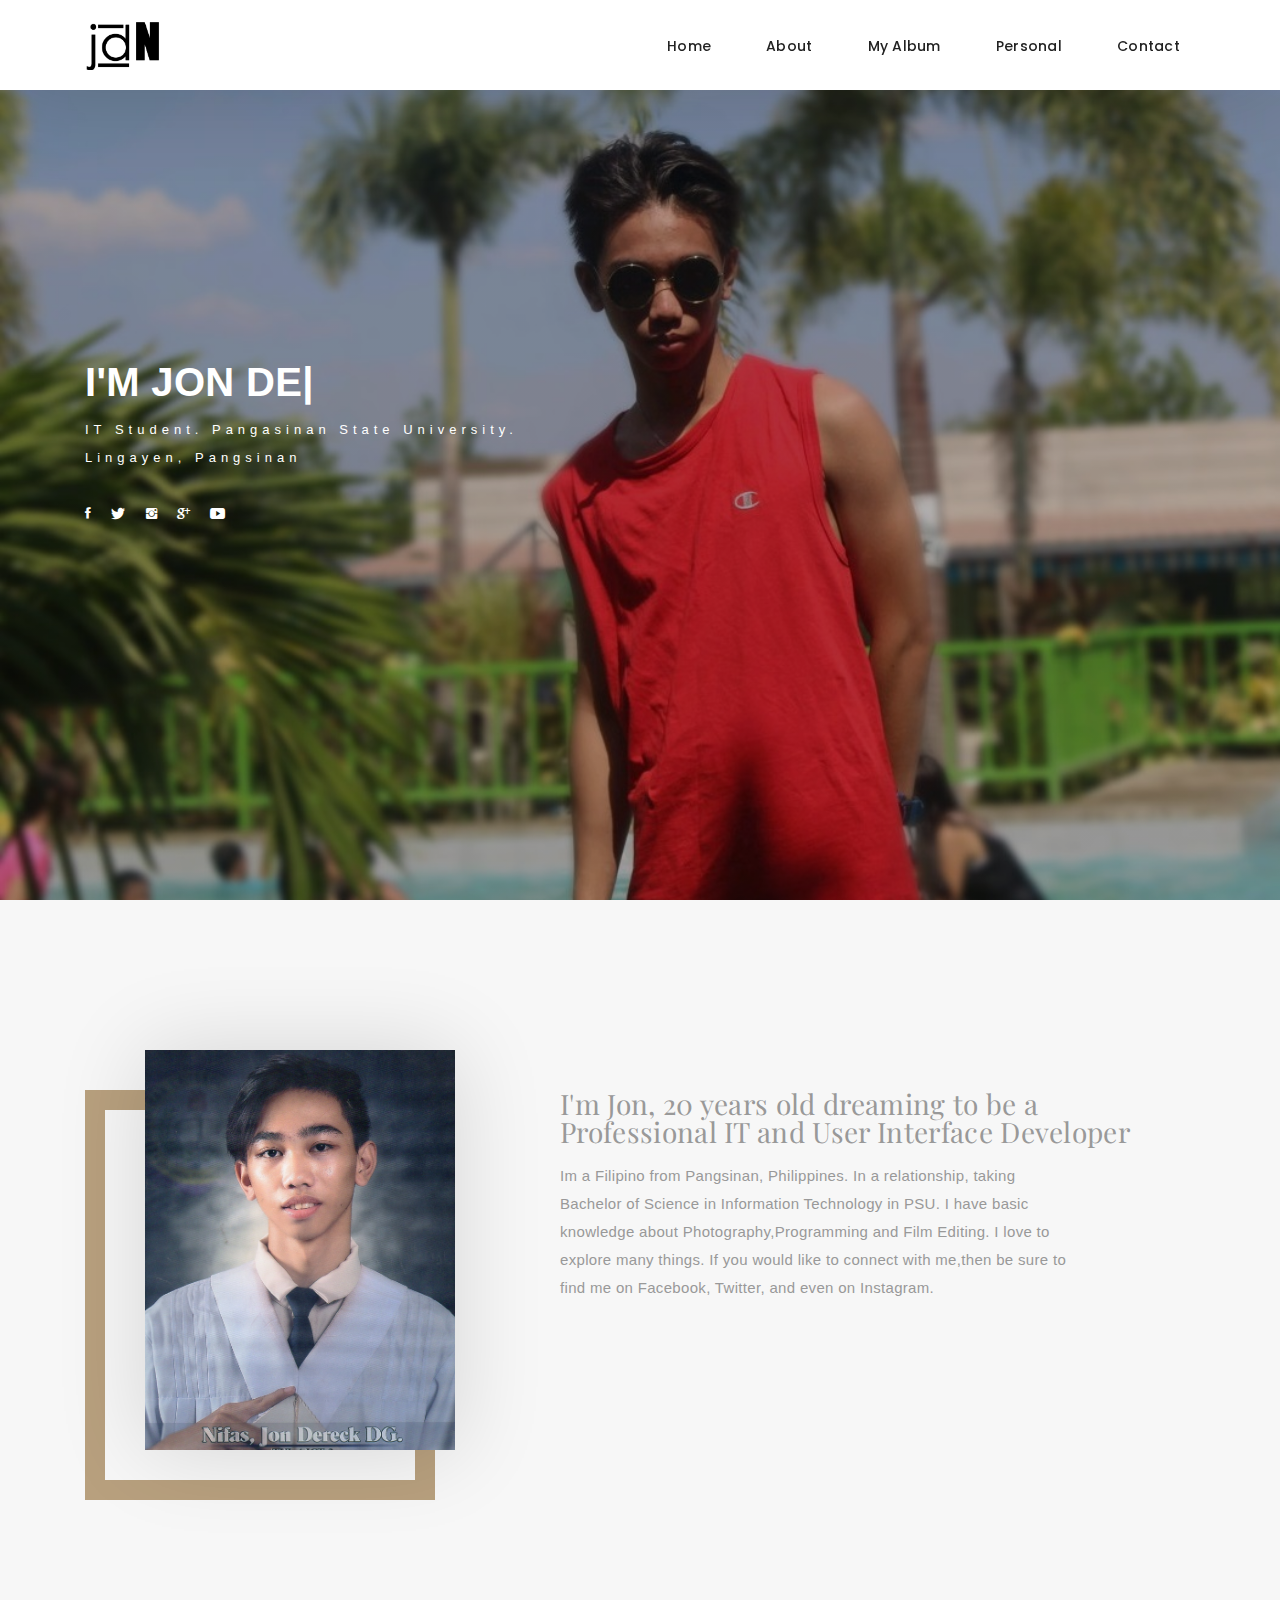
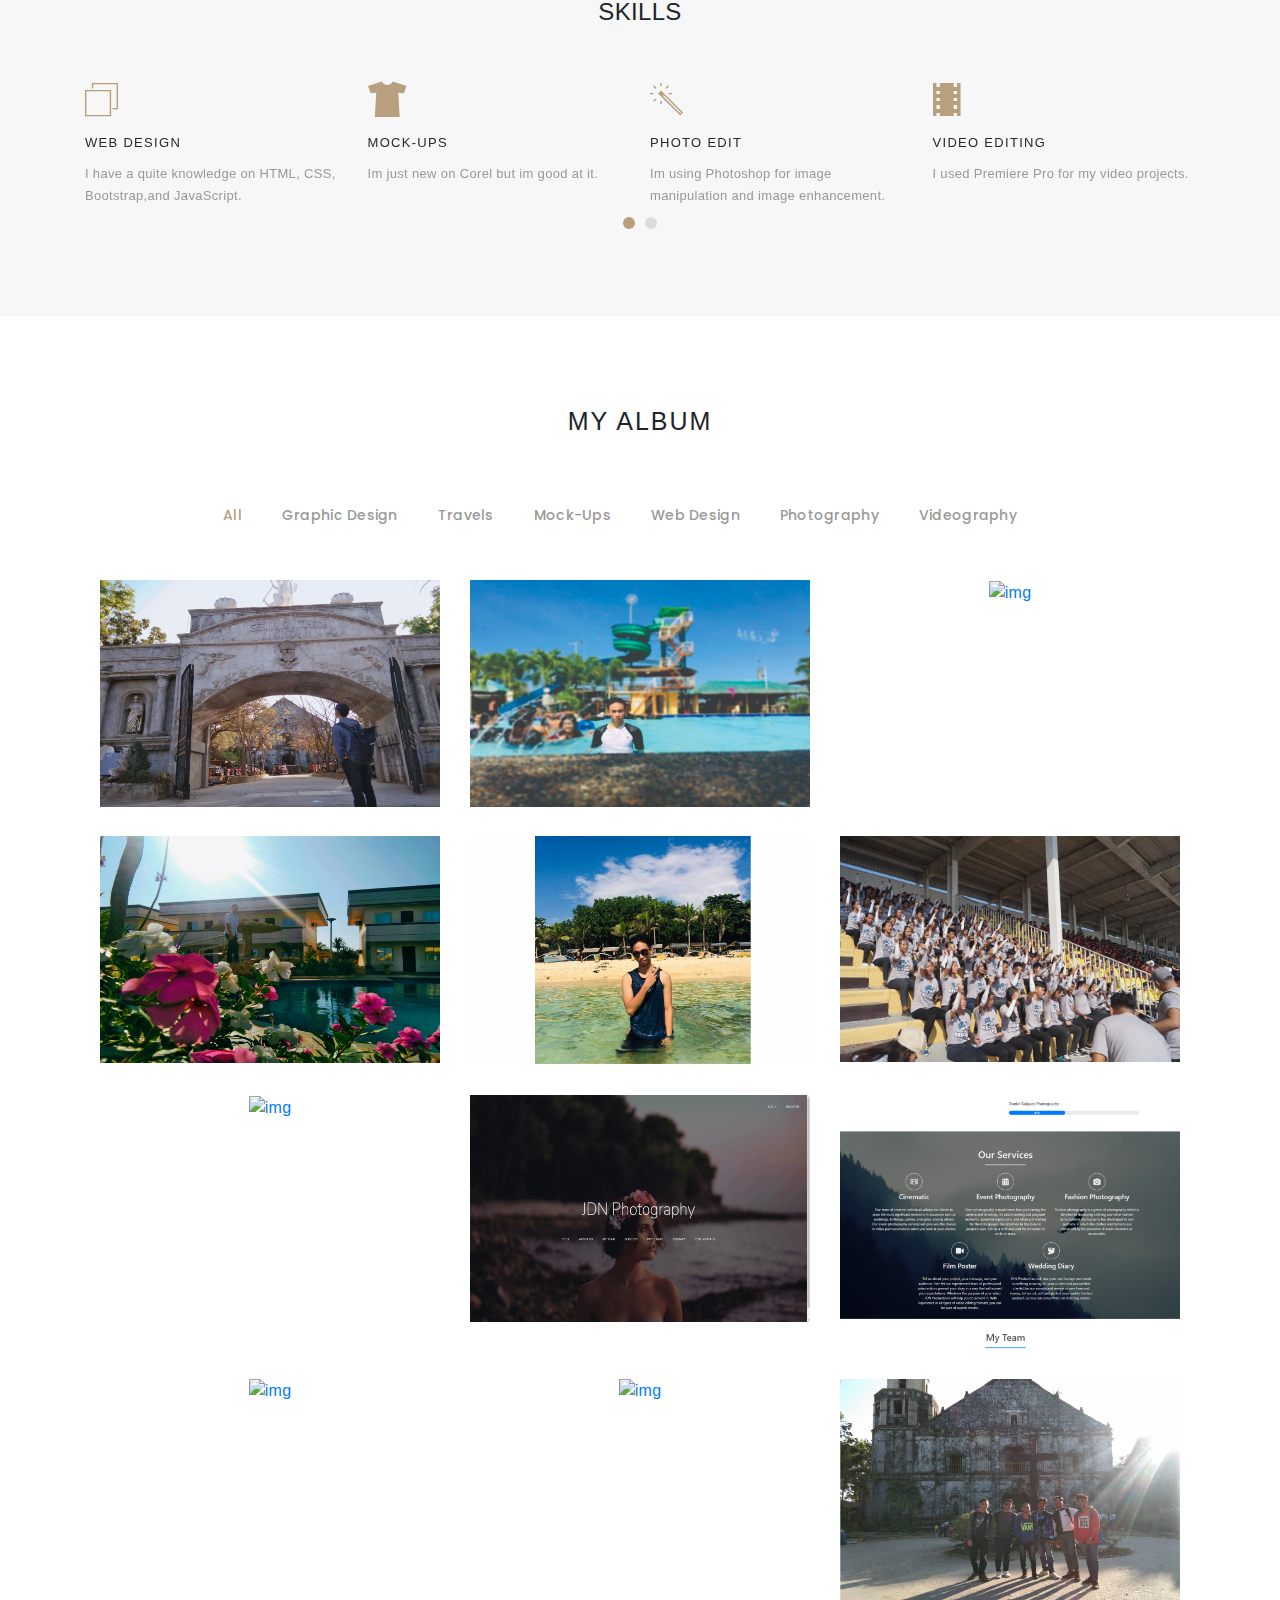
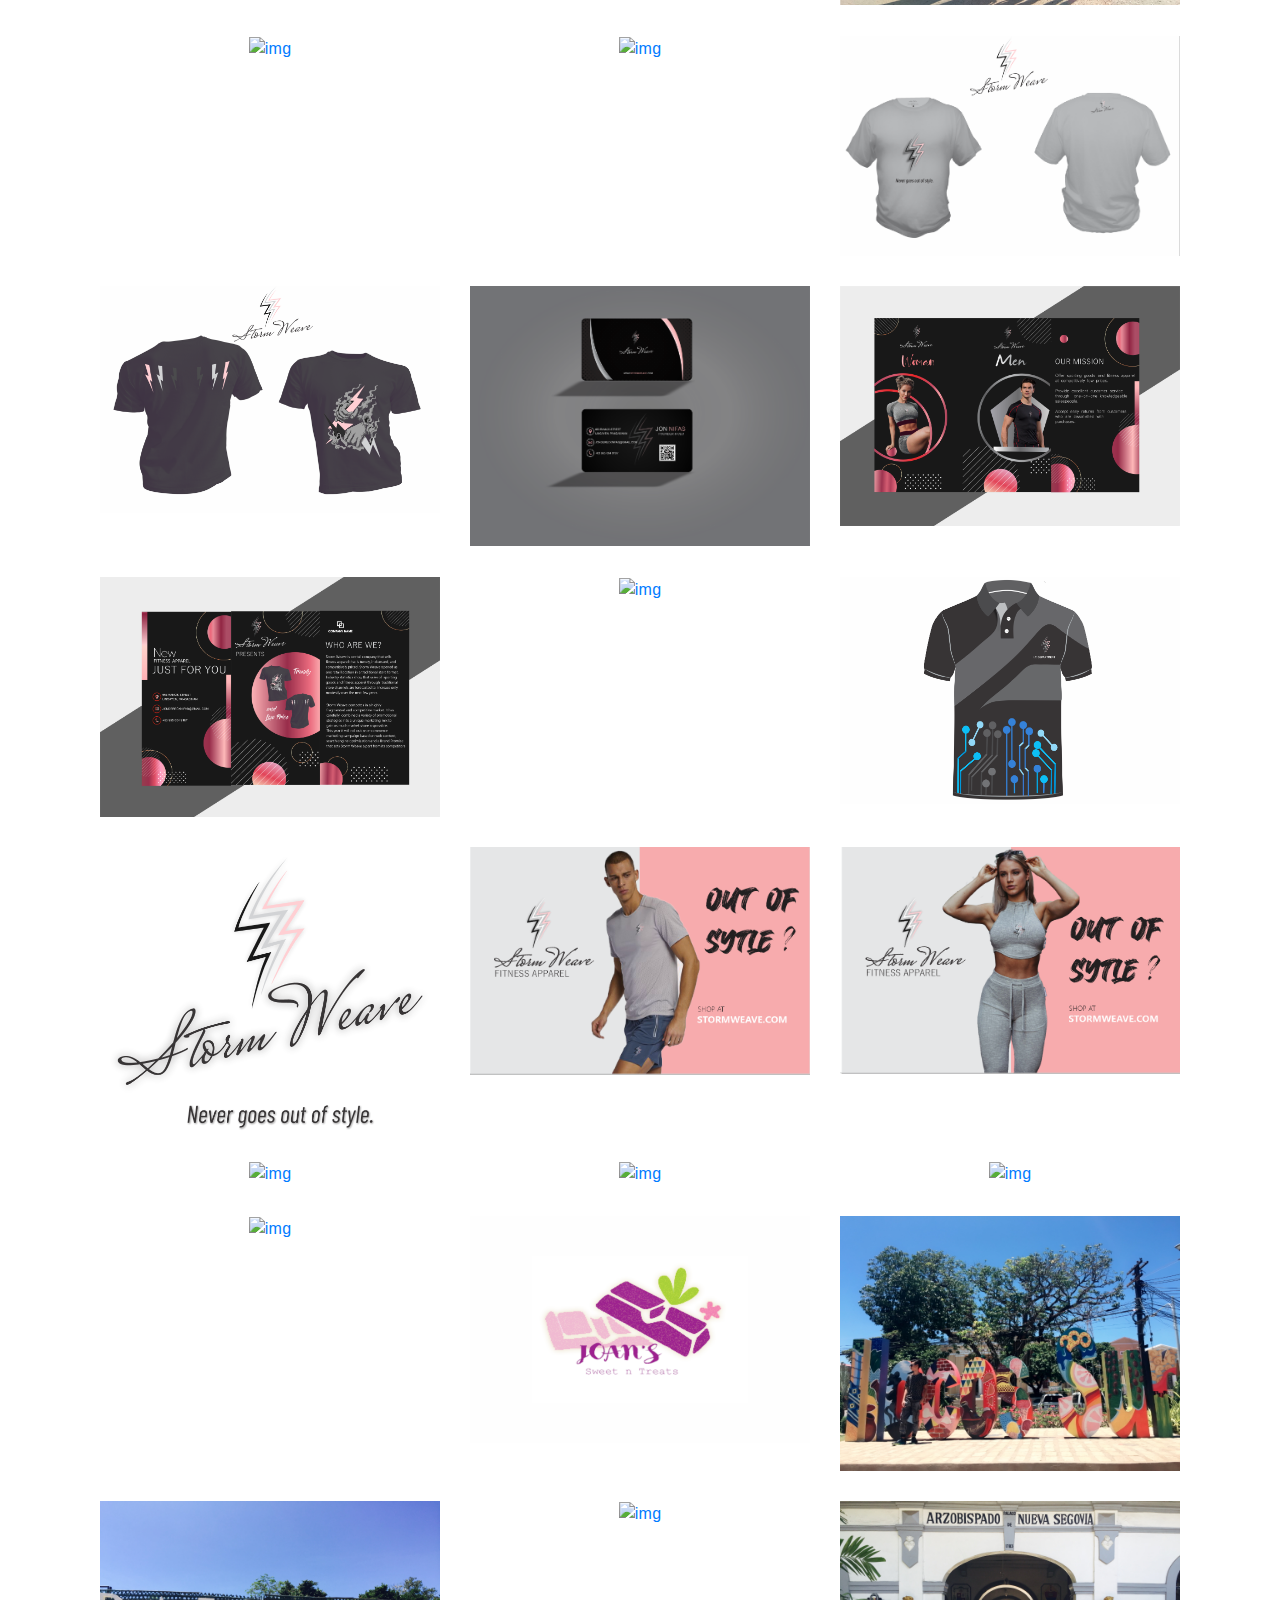
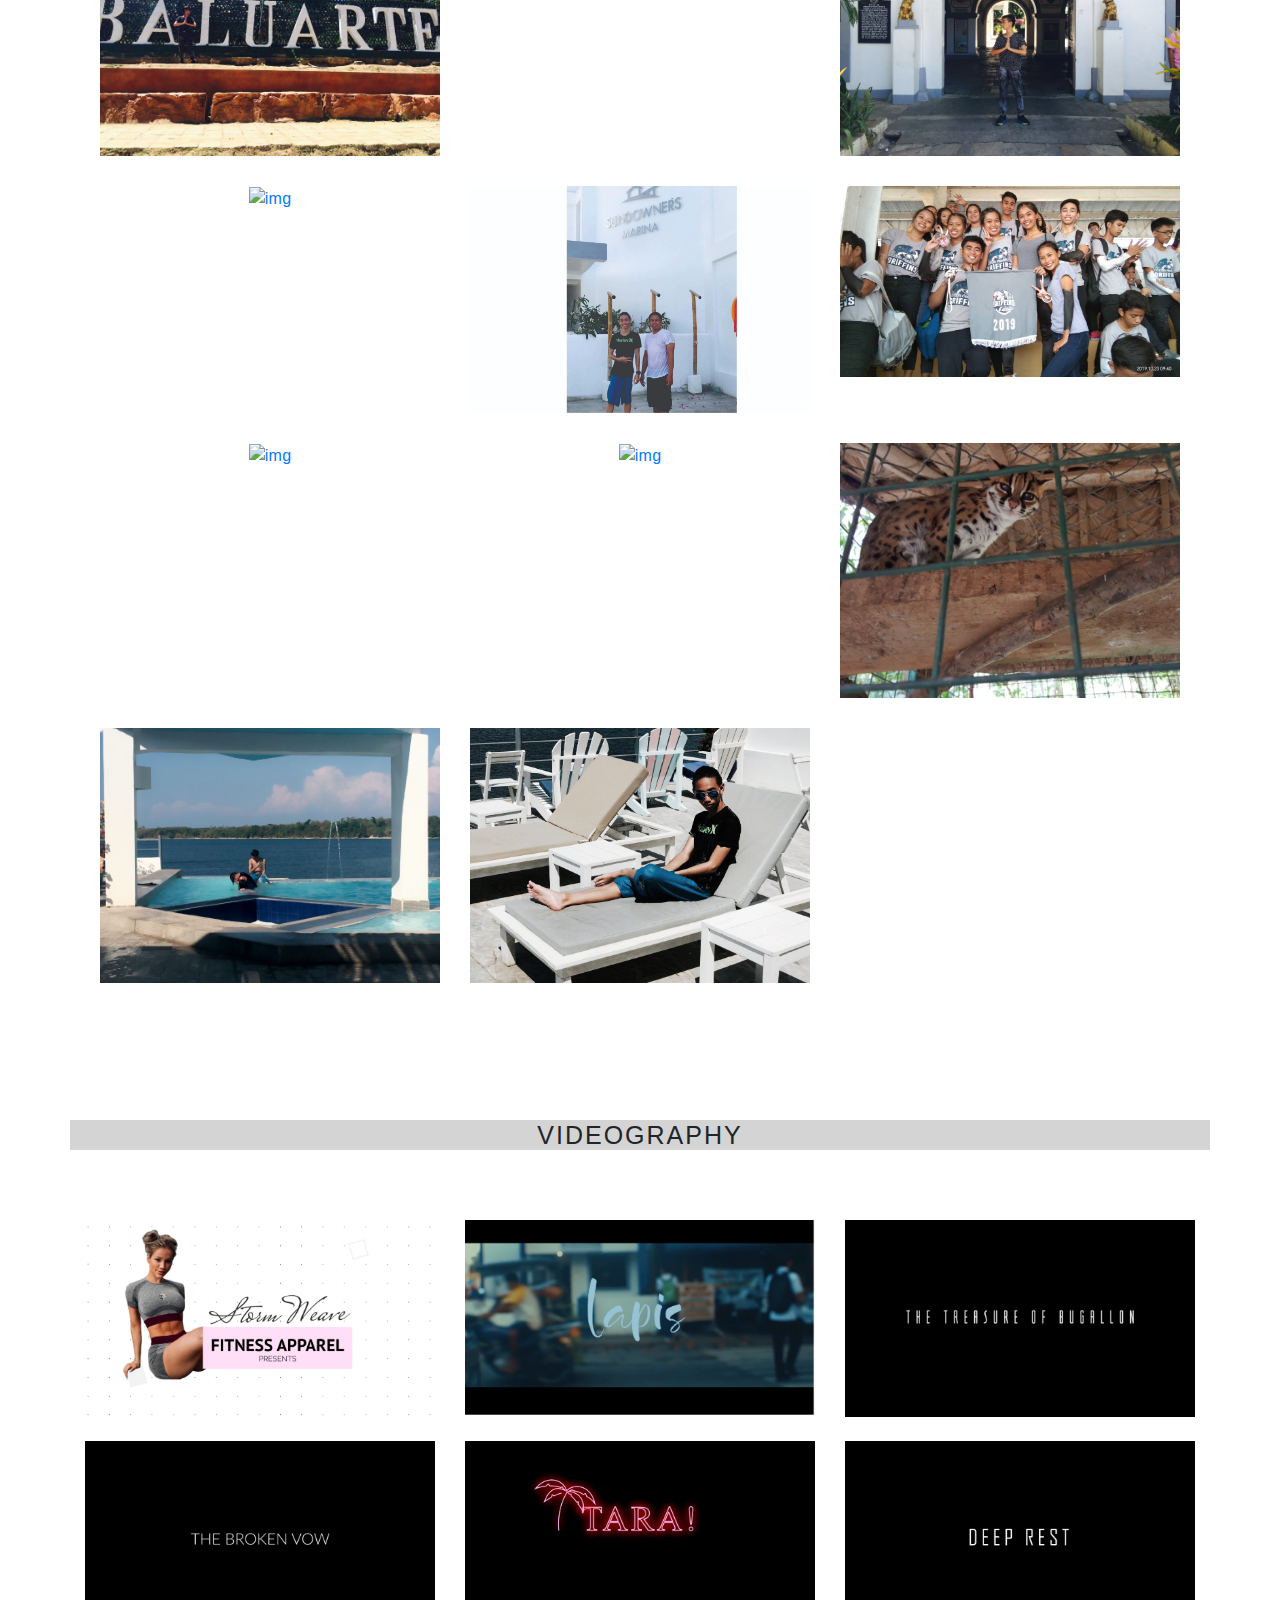
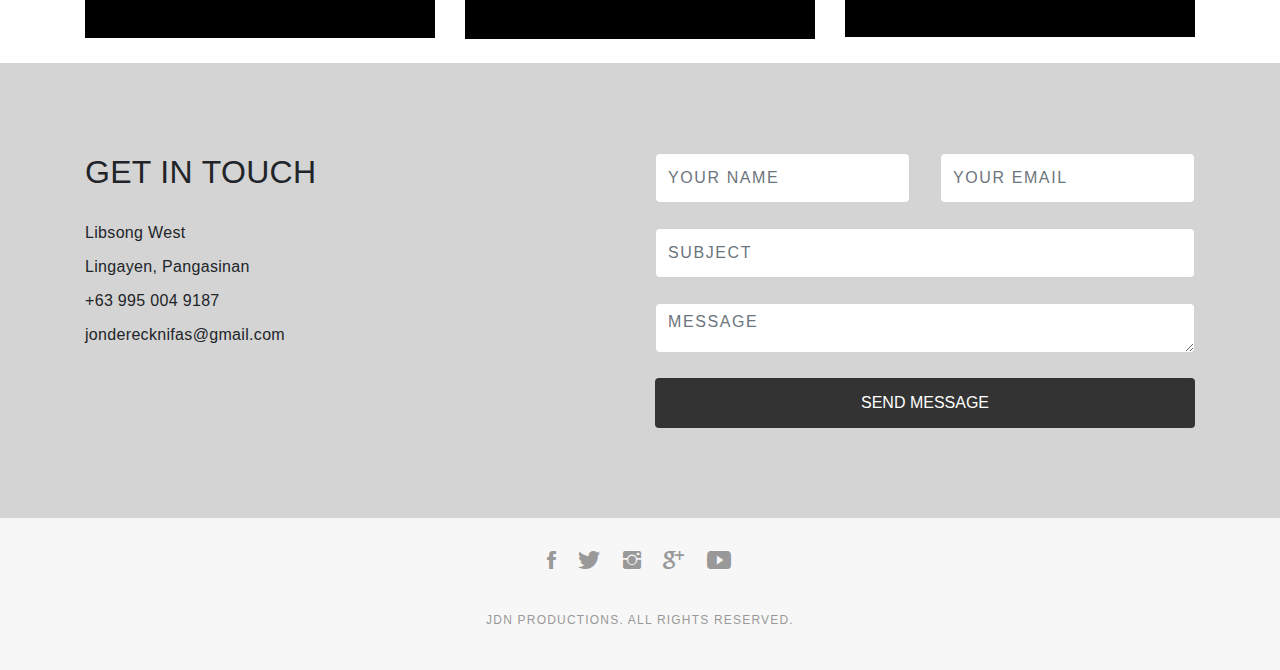
==== commit c68fd26e: "Add files via upload" ====
--- a/index.html
+++ b/index.html
@@ -69,7 +69,7 @@
         <li><a href="https://twitter.com/jamie_yunnn" target="_blank"><i class="ion-social-twitter"></i></a></li>
         <li><a href="https://www.instagram.com/gwattty/" target="_blank"><i class="ion-social-instagram"></i></a></li>
         <li><a href="https://aboutme.google.com/u/0/?referer=gplus" target="_blank"><i class="ion-social-googleplus"></i></a></li>
-        
+        <li><a href="https://www.youtube.com/channel/UCTdnxZ_EbgwcOUc_sBDXhcQ/videos" target="_blank"><i class="ion-social-youtube"></i></a></li>
        
       </ul>
     </div>
@@ -486,6 +486,7 @@
   <!-- End section portfolio -->
 
   <!------------------------------------video 1----------------------->
+  <!---NOTE: CHANGE MODAL.JS TO PROPERLY WORK-->
   <div class="container"style="background-color: #D4D4D4;">
     <div class="section-title text-center">
       <h2 class="video">Videography</h2>
@@ -552,6 +553,7 @@
 <div class="col-lg-4 col-md-12 mb-4">
 
   <!--Modal: change the modal here-->
+
   <div class="modal fade" id="modal2" tabindex="-1" role="dialog" aria-labelledby="myModalLabel" aria-hidden="true">
     <div class="modal-dialog modal-lg" role="document">
 
@@ -652,7 +654,7 @@
 <div class="col-lg-4 col-md-12 mb-4">
 
   <!--Modal: change the modal here-->
-  <div class="modal fade" id="modal2" tabindex="-1" role="dialog" aria-labelledby="myModalLabel" aria-hidden="true">
+  <div class="modal fade" id="modal4" tabindex="-1" role="dialog" aria-labelledby="myModalLabel" aria-hidden="true">
     <div class="modal-dialog modal-lg" role="document">
 
       <!--Content-->
@@ -662,7 +664,7 @@
         <div class="modal-body mb-0 p-0">
 
           <div class="embed-responsive embed-responsive-16by9 z-depth-1-half">
-            <iframe class="embed-responsive-item" src="https://www.youtube.com/embed/YGKglSJiU1E"
+            <iframe class="embed-responsive-item" src="https://www.youtube.com/embed/GYm_a2qaI0U"
               allowfullscreen></iframe>
           </div>
 
@@ -691,7 +693,7 @@
   <!--Modal: Name-->
 <!--Modal: change the modal here-->
   <a><img class="img-fluid z-depth-1" src="images/thumb/broken.png" alt="video"
-      data-toggle="modal" data-target="#modal2"></a>
+      data-toggle="modal" data-target="#modal4"></a>
 
 </div>
 <!------------------------------------video 5 ----------------------->
@@ -700,7 +702,7 @@
 <div class="col-lg-4 col-md-12 mb-4">
 
   <!--Modal: change the modal here-->
-  <div class="modal fade" id="modal2" tabindex="-1" role="dialog" aria-labelledby="myModalLabel" aria-hidden="true">
+  <div class="modal fade" id="modal5" tabindex="-1" role="dialog" aria-labelledby="myModalLabel" aria-hidden="true">
     <div class="modal-dialog modal-lg" role="document">
 
       <!--Content-->
@@ -739,7 +741,7 @@
   <!--Modal: Name-->
 <!--Modal: change the modal here-->
   <a><img class="img-fluid z-depth-1" src="images/thumb/tara.png" alt="video"
-      data-toggle="modal" data-target="#modal2"></a>
+      data-toggle="modal" data-target="#modal5"></a>
 
 </div>
 
@@ -749,7 +751,7 @@
 <div class="col-lg-4 col-md-12 mb-4">
 
   <!--Modal: change the modal here-->
-  <div class="modal fade" id="modal2" tabindex="-1" role="dialog" aria-labelledby="myModalLabel" aria-hidden="true">
+  <div class="modal fade" id="modal6" tabindex="-1" role="dialog" aria-labelledby="myModalLabel" aria-hidden="true">
     <div class="modal-dialog modal-lg" role="document">
 
       <!--Content-->
@@ -759,7 +761,7 @@
         <div class="modal-body mb-0 p-0">
 
           <div class="embed-responsive embed-responsive-16by9 z-depth-1-half">
-            <iframe class="embed-responsive-item" src="https://www.youtube.com/embed/YGKglSJiU1E"
+            <iframe class="embed-responsive-item" src="https://www.youtube.com/embed/Zw_z263UxLU"
               allowfullscreen></iframe>
           </div>
 
@@ -775,6 +777,7 @@
           <a type="button" class="btn-floating btn-sm btn-gplus"><i class="ion-social-googleplus"></i></a>
           <!--Linkedin-->
           <a type="button" class="btn-floating btn-sm btn-ins"><i class="ion-social-instagram"></i></a>
+          
 
           <button type="button" class="btn btn-outline-primary btn-rounded btn-md ml-4" data-dismiss="modal">Close</button>
 
@@ -788,7 +791,7 @@
   <!--Modal: Name-->
 <!--Modal: change the modal here-->
   <a><img class="img-fluid z-depth-1" src="images/thumb/deep.png" alt="video"
-      data-toggle="modal" data-target="#modal2"></a>
+      data-toggle="modal" data-target="#modal6"></a>
 
 </div>
 </div>
@@ -876,7 +879,7 @@
           <li><a href="https://twitter.com/jamie_yunnn " target="_blank"><i class="ion-social-twitter"></i></a></li>
           <li><a href="https://www.instagram.com/gwattty/" target="_blank"><i class="ion-social-instagram"></i></a></li>
           <li><a href="https://aboutme.google.com/u/0/?referer=gplus" target="_blank"><i class="ion-social-googleplus"></i></a></li>
-          
+          <li><a href="https://www.youtube.com/channel/UCTdnxZ_EbgwcOUc_sBDXhcQ/videos" target="_blank"><i class="ion-social-youtube"></i></a></li>
         </ul>
 
         <p> JDN Productions. All rights reserved.</p>
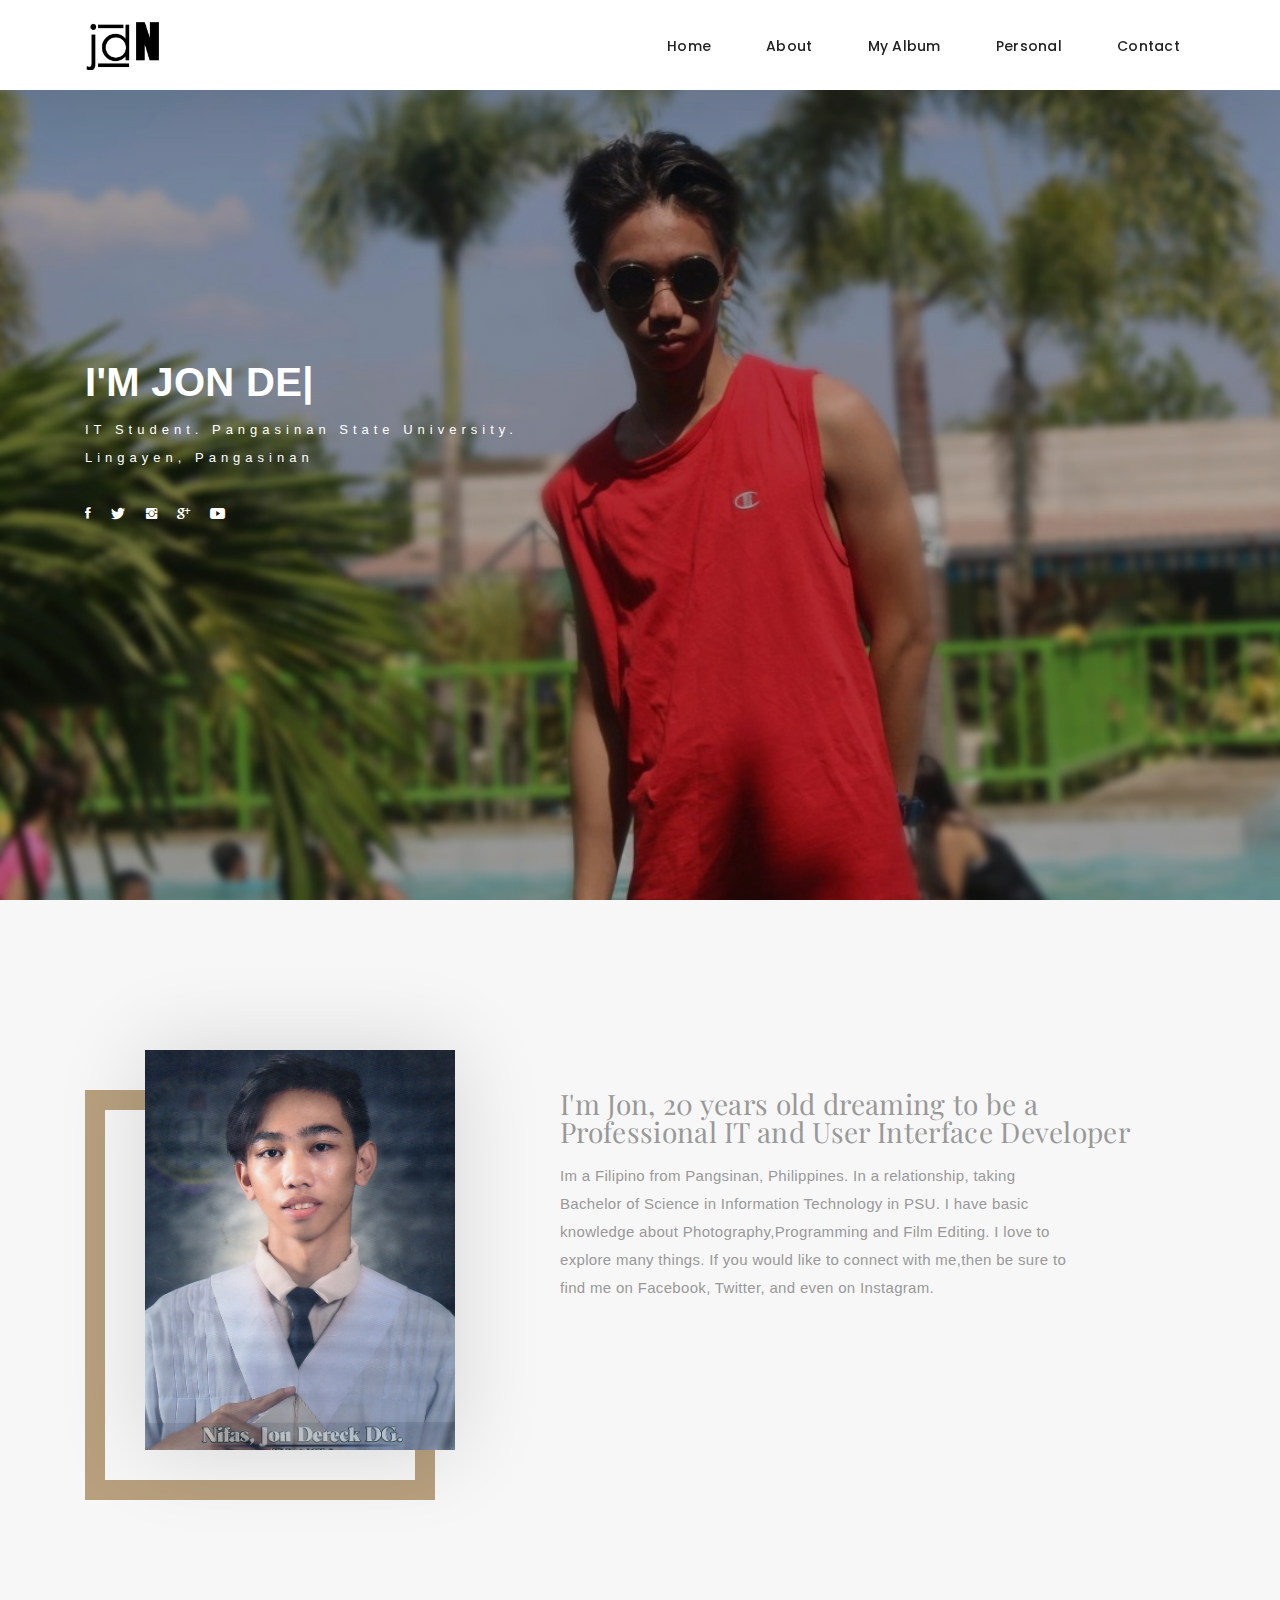
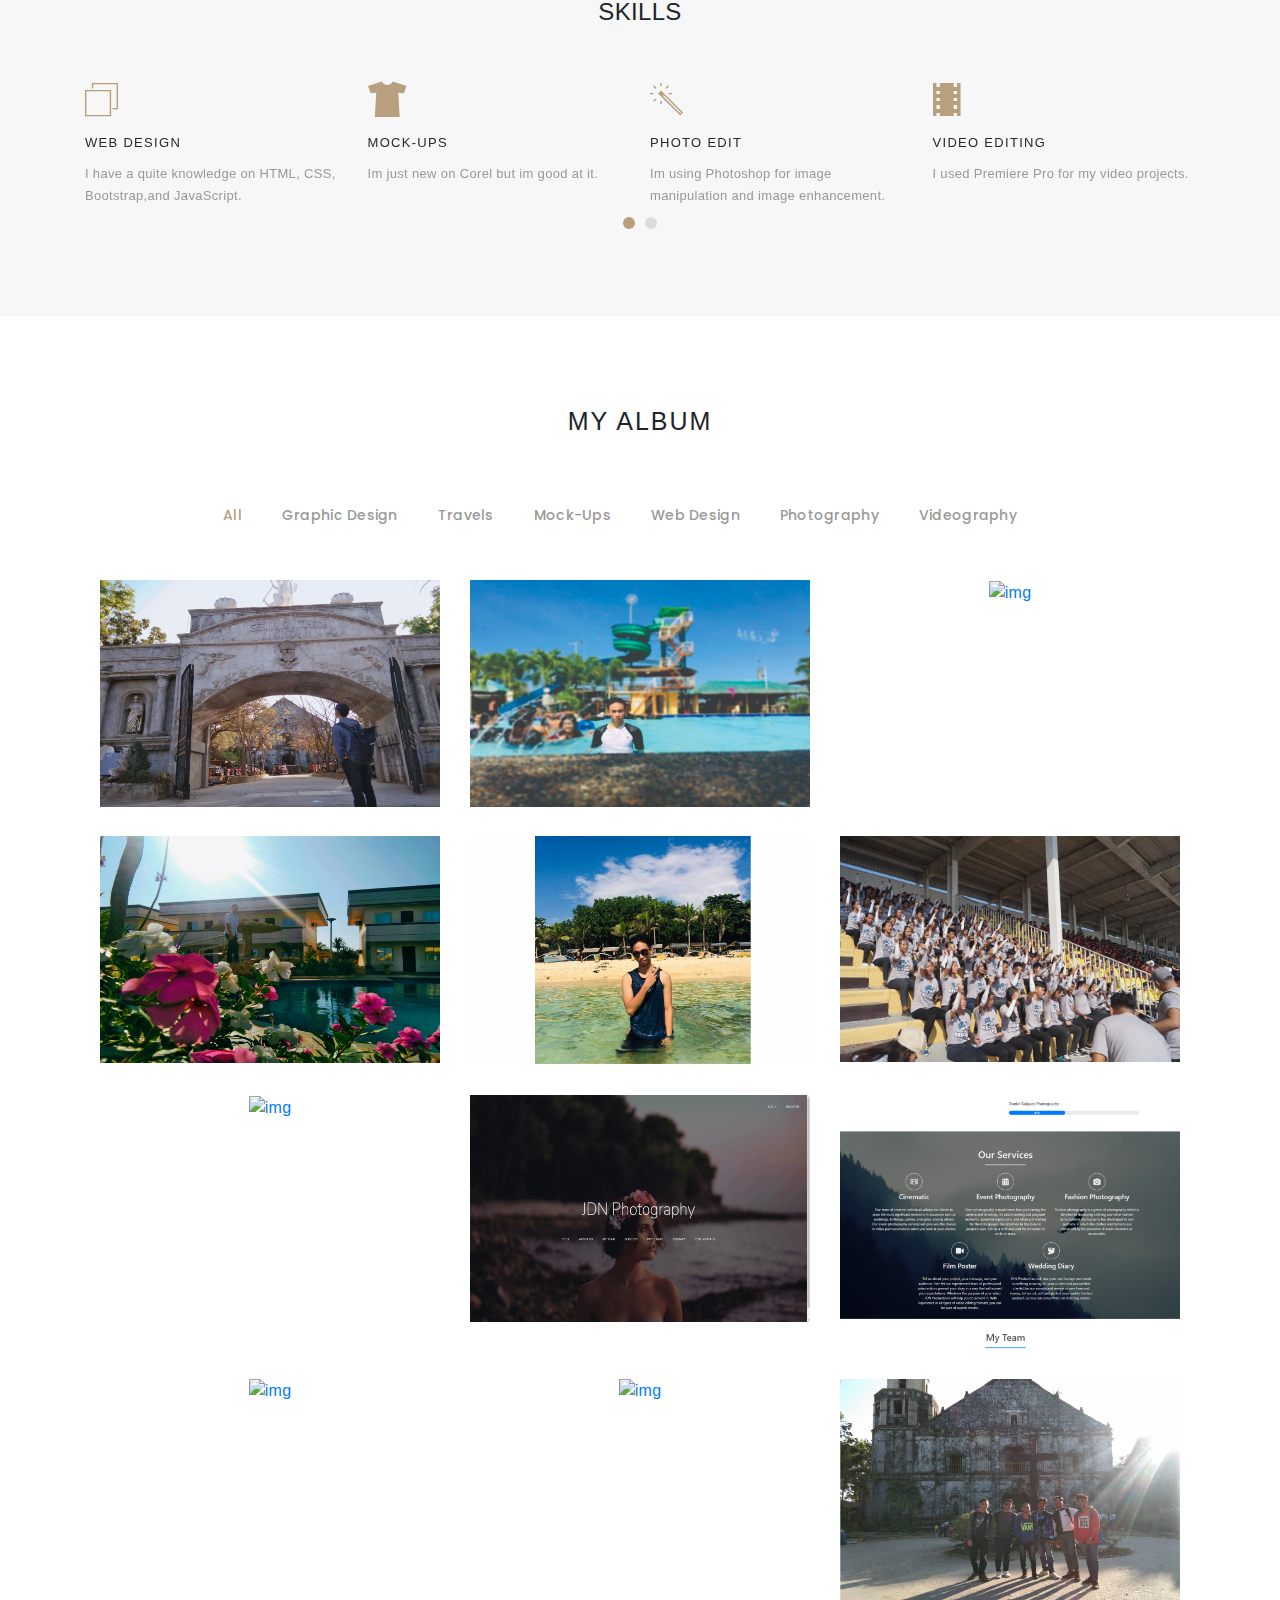
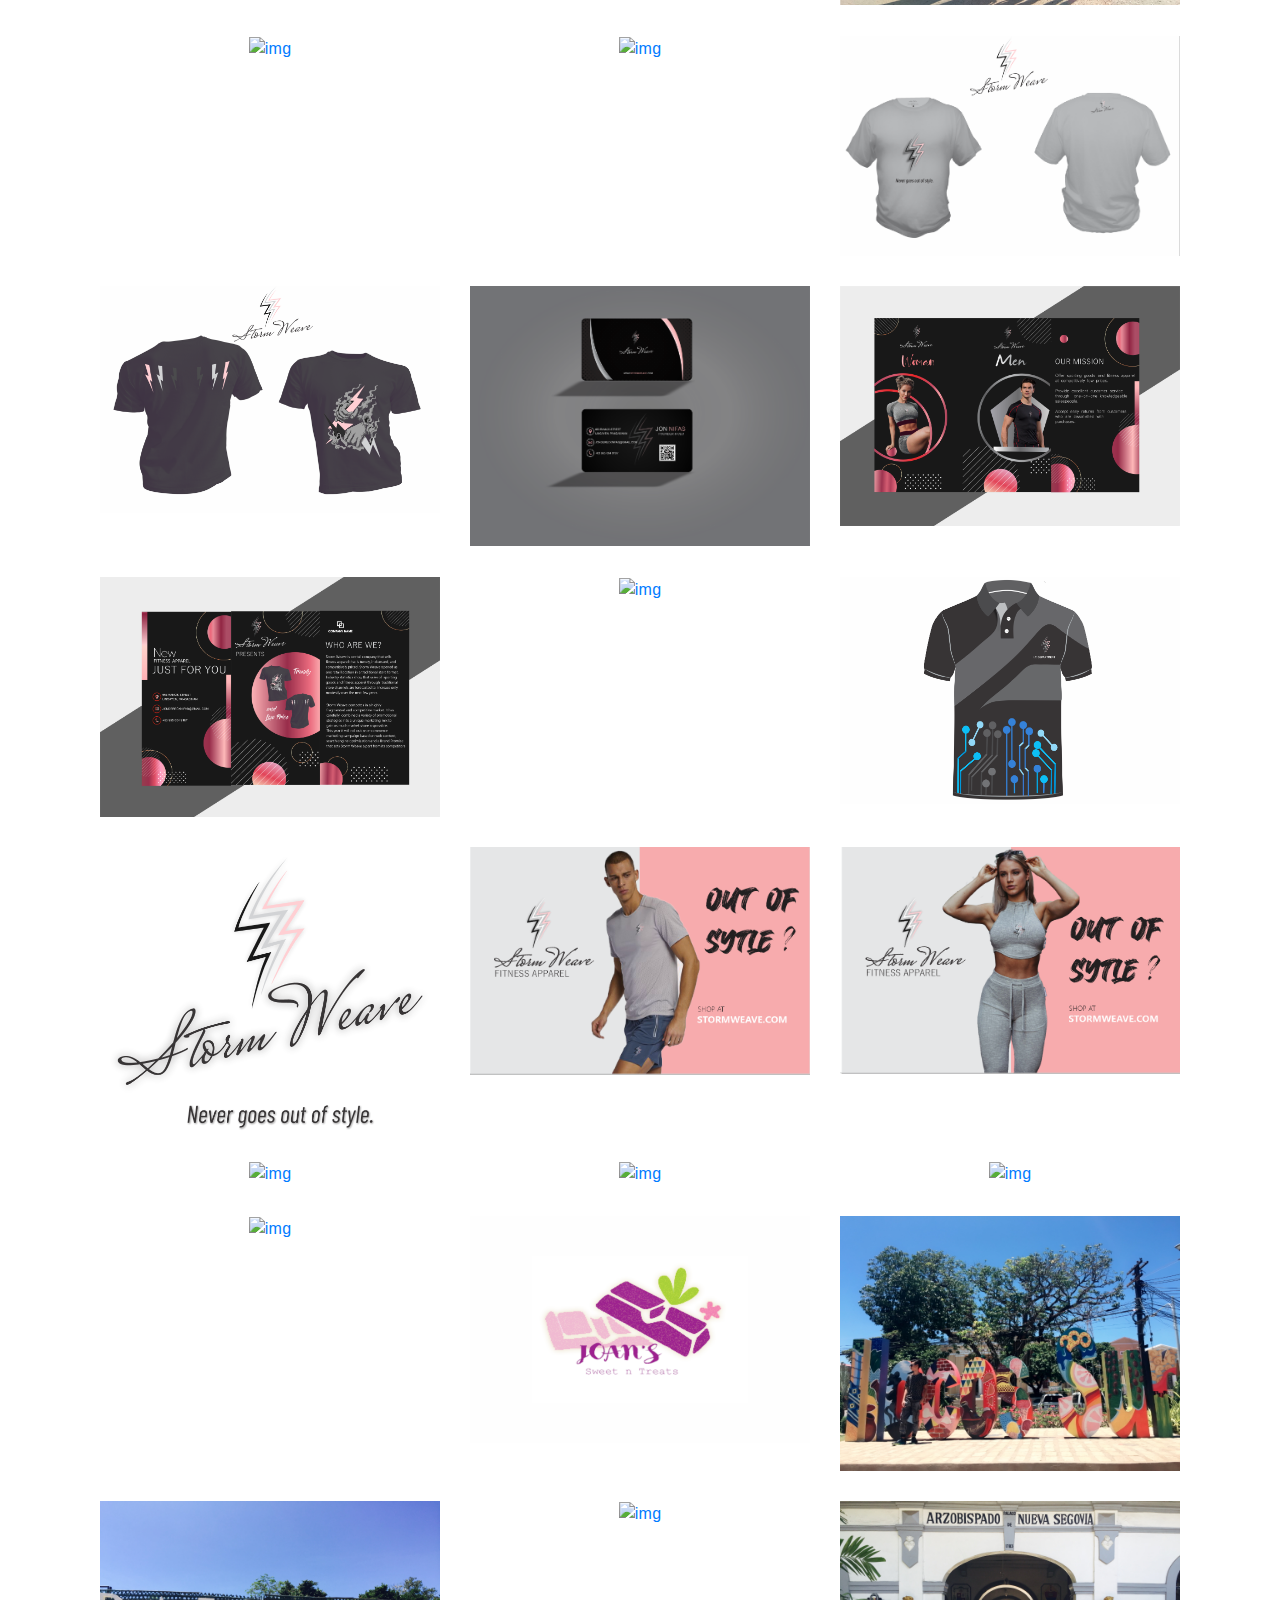
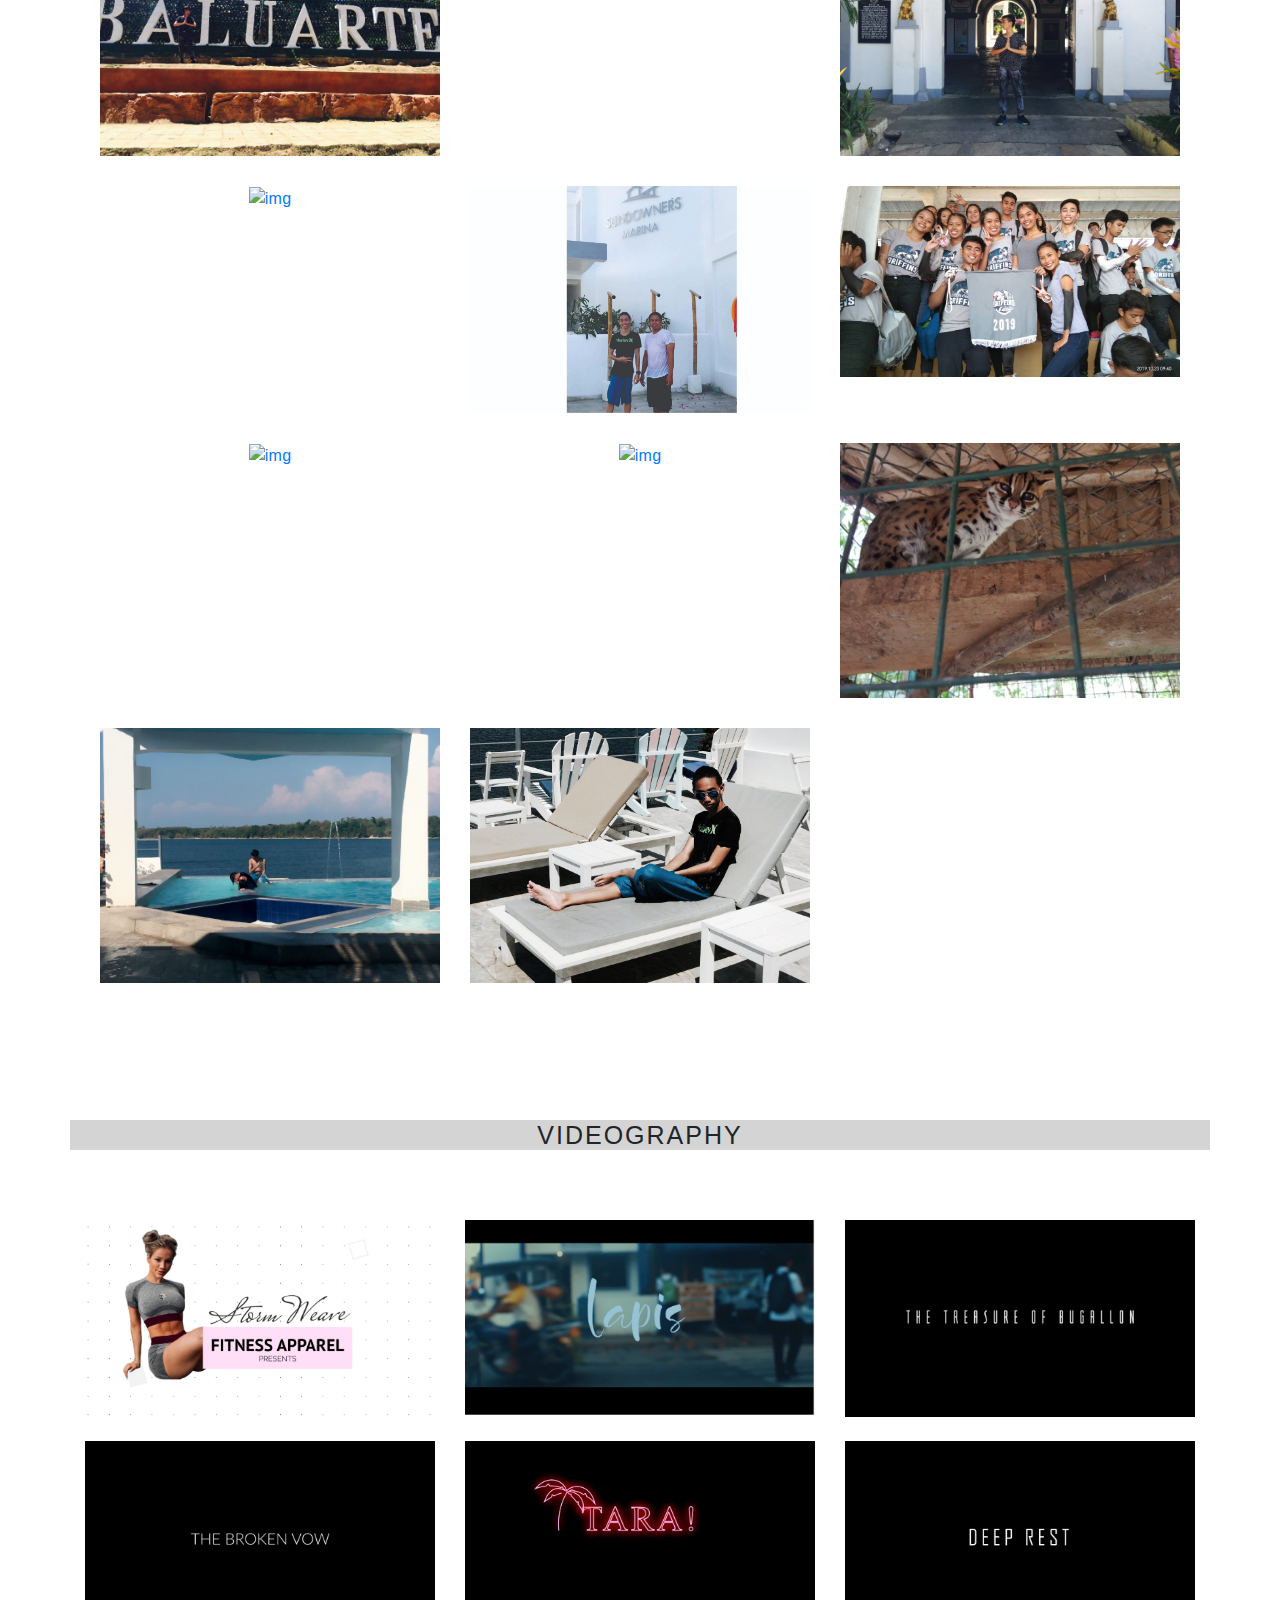
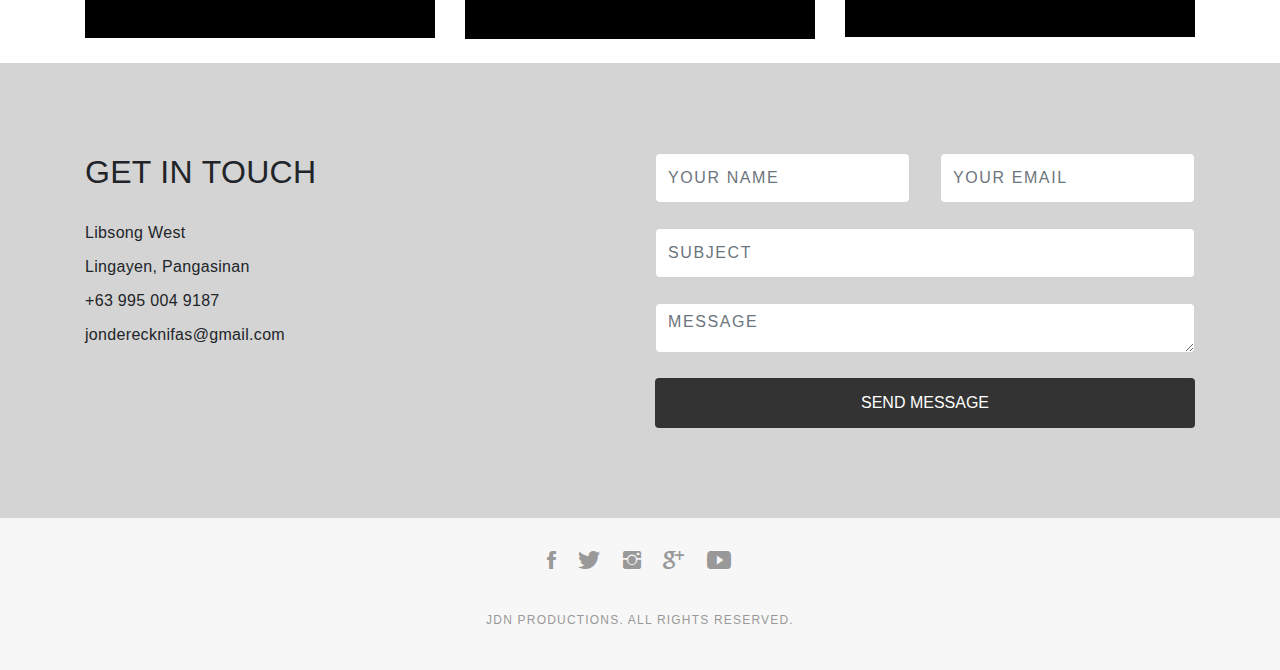
==== commit c16a58a8: "Update index.html" ====
--- a/index.html
+++ b/index.html
@@ -62,7 +62,7 @@
   <div class="container">
     <div class="header-content">
       <h1>I'm <span class="typed"></span></h1>
-      <p>IT Student. Pangasinan State University. <br>Lingayen, Pangsinan</p>
+      <p>IT Student. Pangasinan State University. <br>Lingayen, Pangasinan</p>
 
       <ul class="list-unstyled list-social">
         <li><a href="https://www.facebook.com/" target="_blank"><i class="ion-social-facebook"></i></a></li>
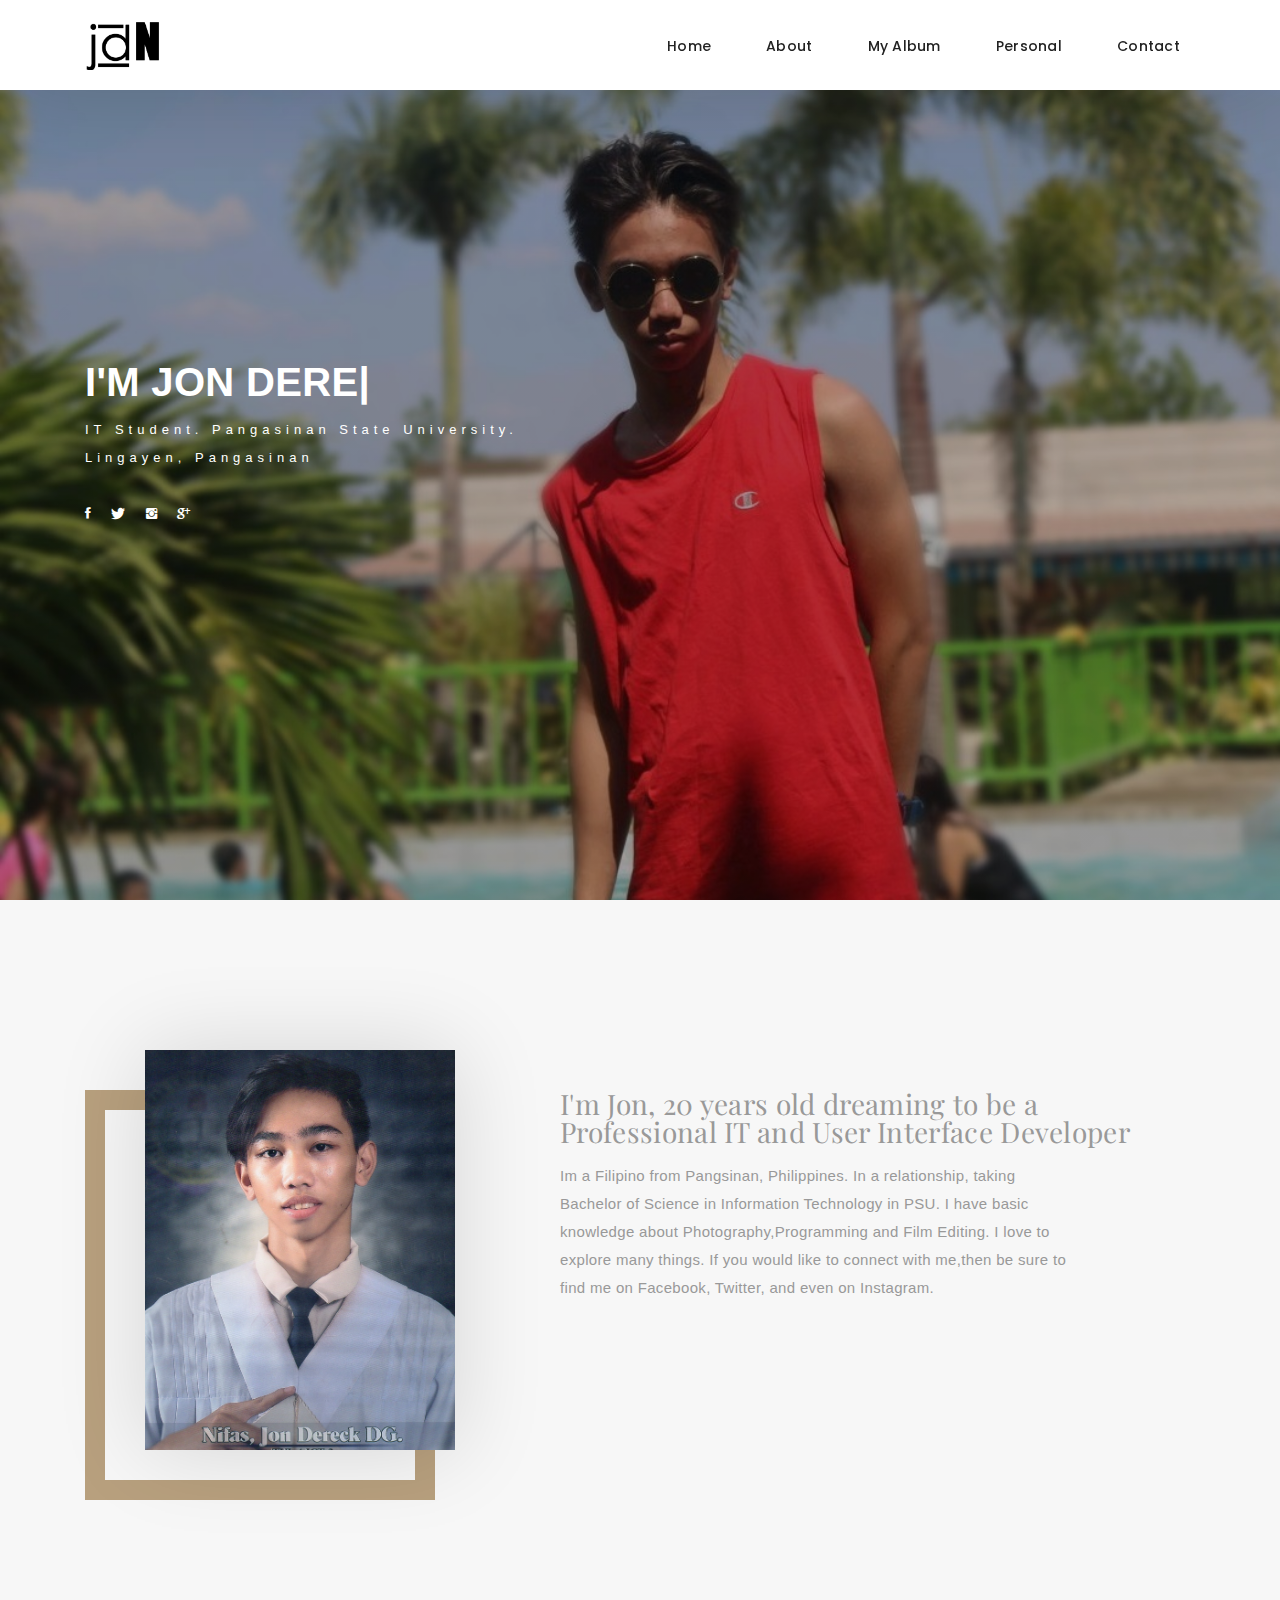
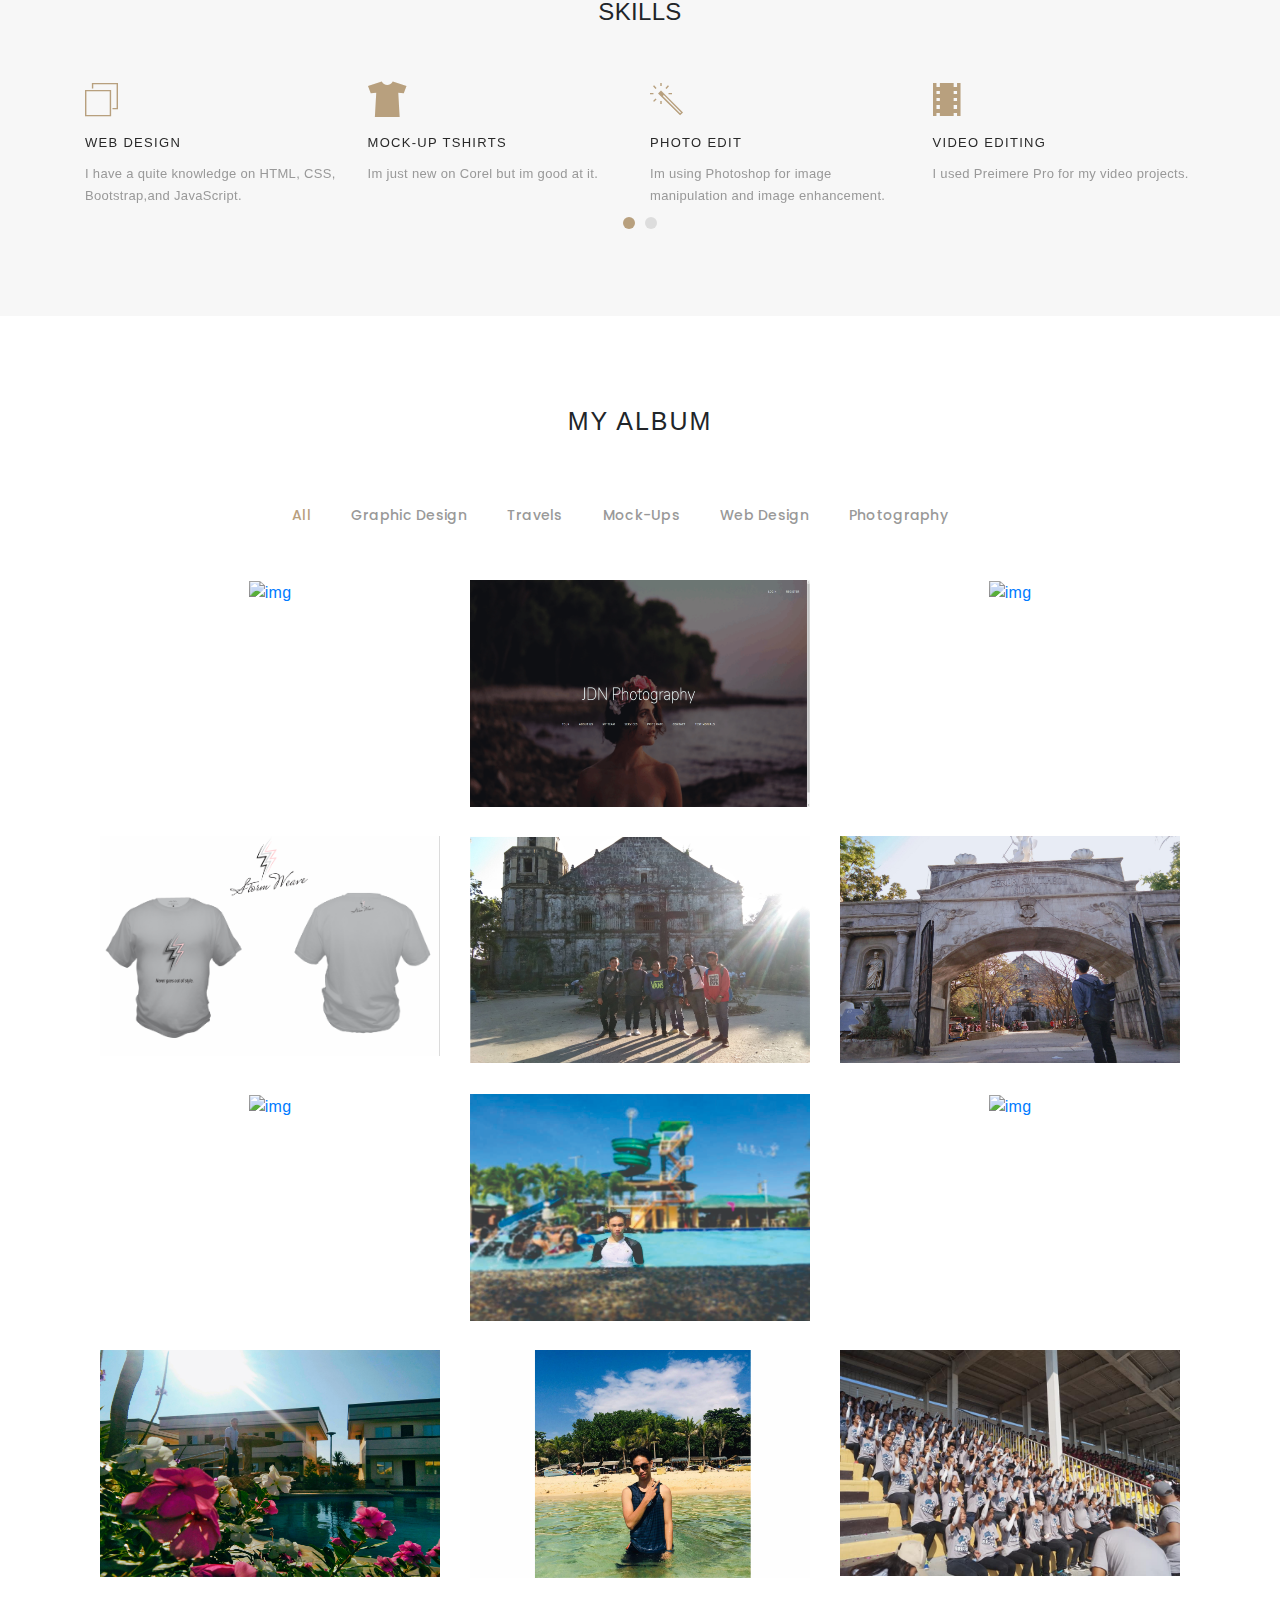
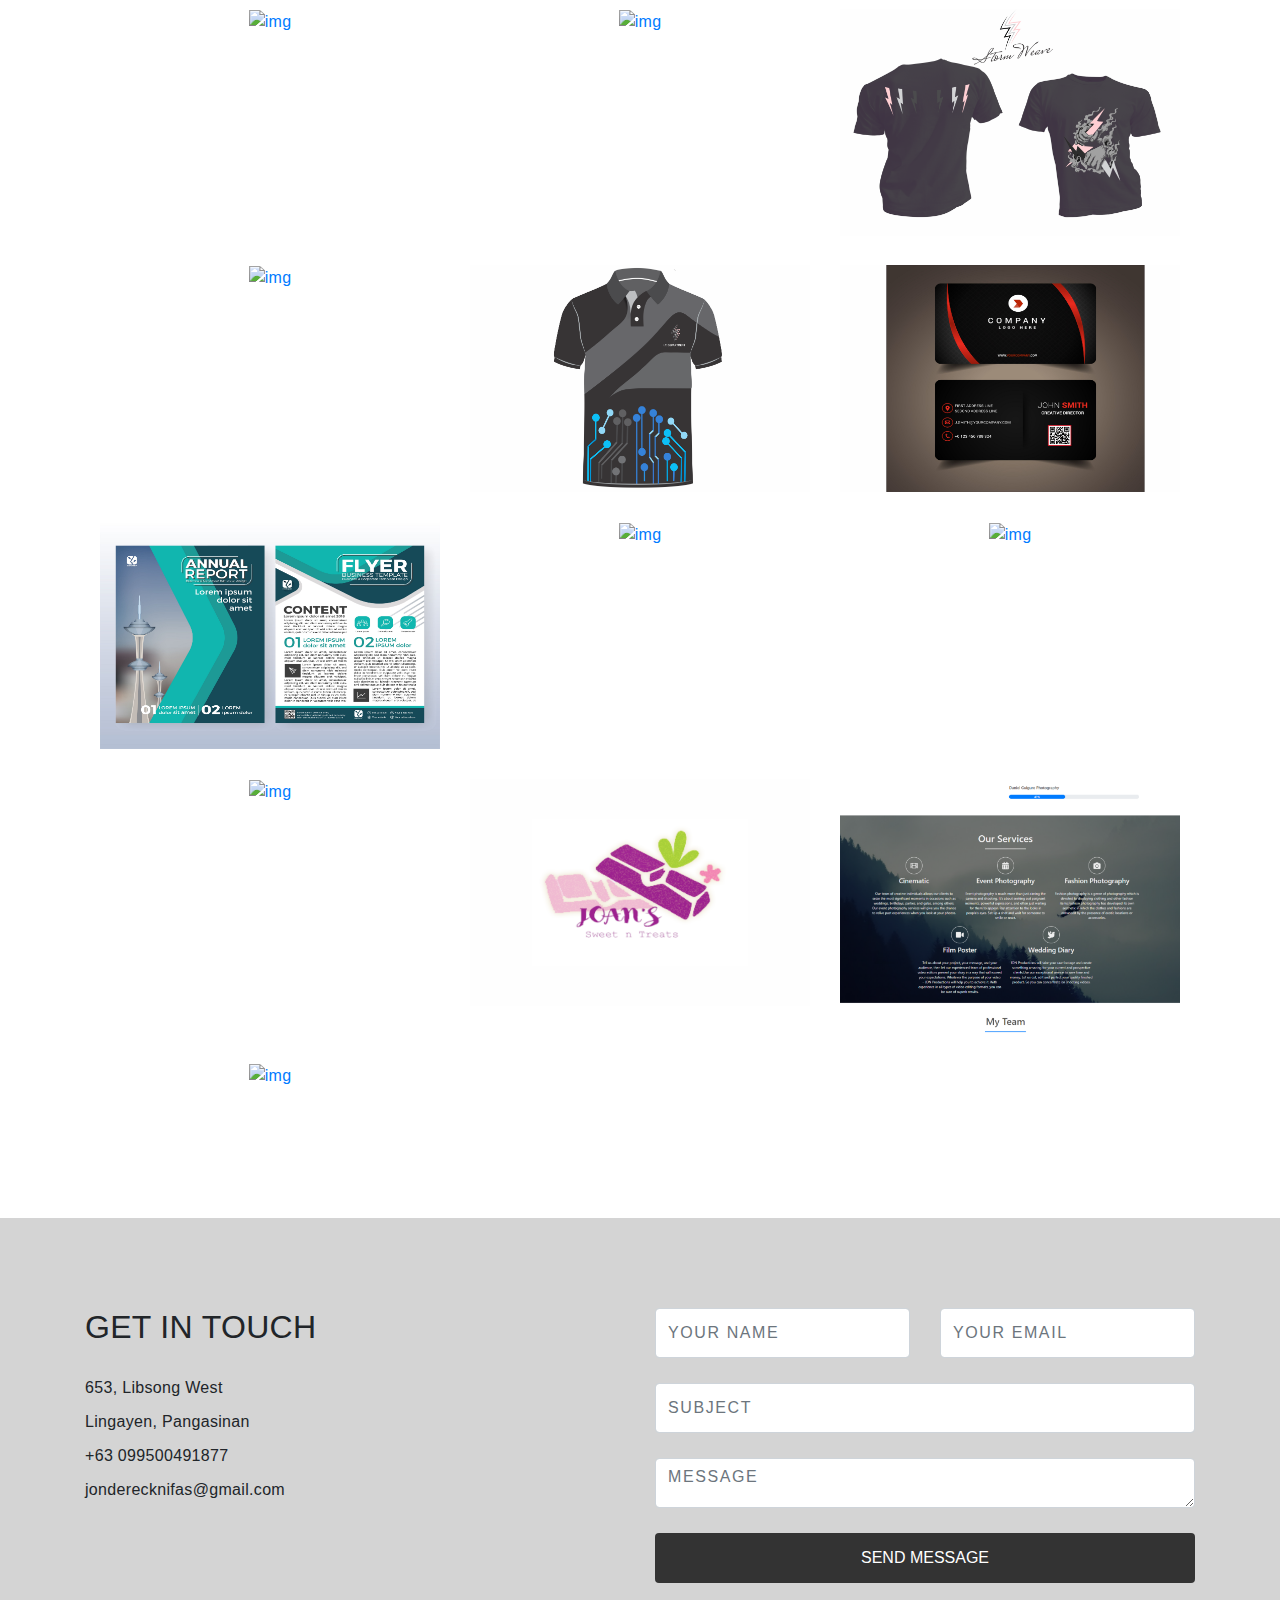
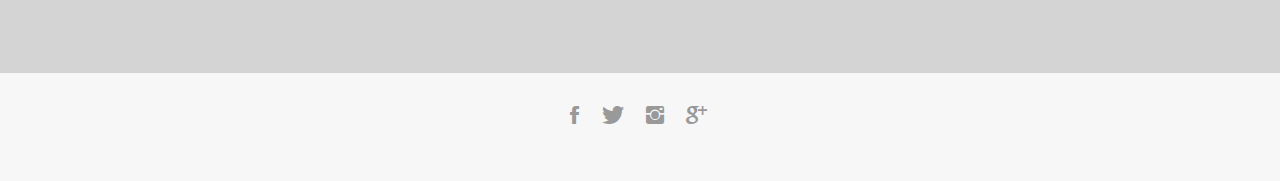
==== commit efa03299: "Add files via upload" ====
--- a/index.html
+++ b/index.html
@@ -19,17 +19,23 @@
   <link href="css/ionicons/css/ionicons.min.css" rel="stylesheet">
   <link href="css/essential.css" rel="stylesheet">
 
-
   <!-- For Mobiile Device css -->
   <link href="css/responsive.css" rel="stylesheet">
 
   <!-- My Icon -->
-  <link rel="shortcut icon" href="logo2.ico" type="image/x-icon" />
+  <link rel="shortcut icon" href="images/logo2.png">
+
 
   
 </head>
 
 <body>
+  
+  <div class="loader-wrapper">
+    <span class="loader">
+      <span class="loader-inner"></span></span>
+</div>
+
 
    <!-- start section navbar -->
    <nav id="main-nav">
@@ -65,11 +71,11 @@
       <p>IT Student. Pangasinan State University. <br>Lingayen, Pangasinan</p>
 
       <ul class="list-unstyled list-social">
-        <li><a href="https://www.facebook.com/" target="_blank"><i class="ion-social-facebook"></i></a></li>
-        <li><a href="https://twitter.com/jamie_yunnn" target="_blank"><i class="ion-social-twitter"></i></a></li>
-        <li><a href="https://www.instagram.com/gwattty/" target="_blank"><i class="ion-social-instagram"></i></a></li>
-        <li><a href="https://aboutme.google.com/u/0/?referer=gplus" target="_blank"><i class="ion-social-googleplus"></i></a></li>
-        <li><a href="https://www.youtube.com/channel/UCTdnxZ_EbgwcOUc_sBDXhcQ/videos" target="_blank"><i class="ion-social-youtube"></i></a></li>
+        <li><a href="https://www.facebook.com/"><i class="ion-social-facebook"></i></a></li>
+        <li><a href="https://twitter.com/jamie_yunnn"><i class="ion-social-twitter"></i></a></li>
+        <li><a href="https://www.instagram.com/gwattty/"><i class="ion-social-instagram"></i></a></li>
+        <li><a href="https://aboutme.google.com/u/0/?referer=gplus"><i class="ion-social-googleplus"></i></a></li>
+        
        
       </ul>
     </div>
@@ -132,7 +138,7 @@
           <div class="services-block">
 
             <i class="ion-tshirt"></i>
-            <span>mock-ups</span>
+            <span>mock-up tshirts</span>
             <p class="separator">Im just new on Corel but im good at it.</p>
 
           </div>
@@ -149,7 +155,7 @@
 
             <i class="ion-android-film"></i>
             <span>Video Editing</span>
-            <p class="separator"> I used Premiere Pro for my video projects. </p>
+            <p class="separator"> I used Preimere Pro for my video projects. </p>
 
           </div>
 
@@ -199,134 +205,113 @@
               <li class="filter" data-filter=".mock-up">mock-ups</li>
               <li class="filter" data-filter=".webdesign">web design</li>
               <li class="filter" data-filter=".photo">photography</li>
-              <li class="filter" data-filter=".video">Videography</li>
-              
             </ul>
 
           </div>
-<!----------------------------Photography-------------------------------------->
-<div class="portfolio-container">
-
-           <div class="col-lg-4 col-md-6 portfolio-thumbnail all photo uikits ">
+
+          <div class="portfolio-container">
+
+            <div class="col-lg-4 col-md-6 portfolio-thumbnail all travel uikits ">
+              <a class="popup-img" href="images/album/1.jpg">
+                <img src="images/album/1.jpg" alt="img">
+              </a>
+            </div>
+
+
+            <div class="col-lg-4 col-md-6 portfolio-thumbnail all webdesign uikits photography">
+              <a class="popup-img" href="images/album/web1.png">
+                <img src="images/album/web1.png" alt="img">
+              </a>
+            </div>
+           
+
+            <div class="col-lg-4 col-md-6 portfolio-thumbnail all graphic uikits photography">
+              <a class="popup-img" href="images/album/3D GIRL.png">
+                <img src="images/album/3D GIRL.png"  alt="img">
+              </a>
+            </div>
+
+            <div class="col-lg-4 col-md-6 portfolio-thumbnail all  mock-up photography">
+              <a class="popup-img" href="images/album/Storm Weave 1st Design.png">
+                <img src="images/album/Storm Weave 1st Design.png" alt="img">
+              </a>
+            </div>
+           
+            <div class="col-lg-4 col-md-6 portfolio-thumbnail all travel uikits ">
+              <a class="popup-img" href="images/album/7.jpg">
+                <img src="images/album/7.jpg" alt="img">
+              </a>
+            </div>
+            <div class="col-lg-4 col-md-6 portfolio-thumbnail all photo uikits ">
               <a class="popup-img" href="images/album/5.jpg">
                 <img src="images/album/5.jpg" alt="img">
               </a>
             </div>
             
-            <div class="col-lg-4 col-md-6 portfolio-thumbnail all  photo photography">
+
+            
+
+        
+            
+            <div class="col-lg-4 col-md-6 portfolio-thumbnail all travel uikits photography">
+              <a class="popup-img" href="images/album/3.jpg">
+                <img src="images/album/3.jpg" alt="img">
+              </a>
+            </div>
+
+
+
+            
+            <div class="col-lg-4 col-md-6 portfolio-thumbnail all photo photo photography">
               <a class="popup-img" href="images/album/4.jpg">
                 <img src="images/album/4.jpg" alt="img">
               </a>
             </div>
            
-            <div class="col-lg-4 col-md-6 portfolio-thumbnail all  photo photography">
+            <div class="col-lg-4 col-md-6 portfolio-thumbnail all photo photo photography">
               <a class="popup-img" href="images/album/w.jpg">
                 <img src="images/album/w.jpg" alt="img">
               </a>
             </div>
-           
-          
-            <div class="col-lg-4 col-md-6 portfolio-thumbnail all  photo photography">
+
+
+           
+           
+            <div class="col-lg-4 col-md-6 portfolio-thumbnail all photo photo photography">
               <a class="popup-img" href="images/album/6.jpg">
                 <img src="images/album/6.jpg" alt="img">
               </a>
             </div>
-            <div class="col-lg-4 col-md-6 portfolio-thumbnail all  photo photography">
+            <div class="col-lg-4 col-md-6 portfolio-thumbnail all photo photo photography">
               <a class="popup-img" href="images/album/f.jpg">
                 <img src="images/album/f.jpg" alt="img">
               </a>
             </div>
            
-      
-            <div class="col-lg-4 col-md-6 portfolio-thumbnail all  photo photography">
+            photo
+            <div class="col-lg-4 col-md-6 portfolio-thumbnail all photo photo photography">
               <a class="popup-img" href="images/album/78.jpg">
                 <img src="images/album/78.jpg" alt="img">
               </a>
             </div>
+             <div class="col-lg-4 col-md-6 portfolio-thumbnail all travel uikits photography">
+              <a class="popup-img" href="images/album/8.jpg">
+                <img src="images/album/8.jpg" alt="img">
+              </a>
+            </div>
+
             <div class="col-lg-4 col-md-6 portfolio-thumbnail all photo photo photography">
               <a class="popup-img" href="images/album/IMG_0206.jpg">
                 <img src="images/album/IMG_0206.jpg" alt="img">
               </a>
             </div>
              
-<!---------------------------------------------Webdesign----------------------------------------------------->            
-            
-<div class="col-lg-4 col-md-6 portfolio-thumbnail all webdesign uikits photography">
-              <a class="popup-img" href="images/album/web1.png">
-                <img src="images/album/web1.png" alt="img">
-              </a>
-            </div>
-            <div class="col-lg-4 col-md-6 portfolio-thumbnail all webdesign uikits photography">
-              <a class="popup-img" href="images/album/03. Broschure (Front).png">
-                <img src="images/album/web3.png" alt="img">
-              </a>
-            </div>
-            
-            <div class="col-lg-4 col-md-6 portfolio-thumbnail all webdesign uikits photography">
-              <a class="popup-img" href="images/album/web5 .png">
-                <img src="images/album/web5.png" alt="img">
-              </a>
-            </div>
-
- <!---------------------------------------------travel----------------------------------------------------->              
-            
-            <div class="col-lg-4 col-md-6 portfolio-thumbnail all travel uikits ">
-              <a class="popup-img" href="images/album/1.jpg">
-                <img src="images/album/1.jpg" alt="img">
-              </a>
-            </div>
-         
-            <div class="col-lg-4 col-md-6 portfolio-thumbnail all travel uikits ">
-              <a class="popup-img" href="images/album/7.jpg">
-                <img src="images/album/7.jpg" alt="img">
-              </a>
-            </div>
-           
-           <div class="col-lg-4 col-md-6 portfolio-thumbnail all travel uikits photography">
-              <a class="popup-img" href="images/album/3.jpg">
-                <img src="images/album/3.jpg" alt="img">
-              </a>
-            </div>
-
-             <div class="col-lg-4 col-md-6 portfolio-thumbnail all travel uikits photography">
-              <a class="popup-img" href="images/album/8.png">
-                <img src="images/album/8.png" alt="img">
-              </a>
-            </div>
- <!---------------------------------------------mock-up----------------------------------------------------->        
-            
-
-            <div class="col-lg-4 col-md-6 portfolio-thumbnail all  mock-up photography">
-              <a class="popup-img" href="images/album/Storm Weave 1st Design.png">
-                <img src="images/album/Storm Weave 1st Design.png" alt="img">
-              </a>
-            </div>
-        
             <div class="col-lg-4 col-md-6 portfolio-thumbnail all mock-up uikits photography">
               <a class="popup-img" href="images/album/Storm Weave New Design.png">
                 <img src="images/album/Storm Weave New Design.png" alt="img">
               </a>
             </div>
 
-         
-
-            <div class="col-lg-4 col-md-6 portfolio-thumbnail all mock-up uikits photography">
-              <a class="popup-img" href="images/album/04. Calling Card.png">
-                <img src="images/album/04. Calling Card.png" alt="img">
-              </a>
-            </div>
-              
-            <div class="col-lg-4 col-md-6 portfolio-thumbnail all mock-up uikits photography">
-              <a class="popup-img" href="images/album/03. Broschure (Back).png">
-                <img src="images/album/03. Broschure (Back).png" alt="img">
-              </a>
-            </div>
-
-            <div class="col-lg-4 col-md-6 portfolio-thumbnail all mock-up uikits photography">
-              <a class="popup-img" href="images/album/03. Broschure (Front).png">
-                <img src="images/album/03. Broschure (Front).png" alt="img">
-              </a>
-            </div>
             <div class="col-lg-4 col-md-6 portfolio-thumbnail all mock-up uikits photography">
               <a class="popup-img" href="images/album/Land of the Rising sun.png">
                 <img src="images/album/Land of the Rising sun.png" alt="img">
@@ -339,35 +324,19 @@
               </a>
             </div>
 
-
-
-            
-
-        <!----------------------------graphic-------------------------------------->
-        <div class="col-lg-4 col-md-6 portfolio-thumbnail all graphic uikits photography">
-          <a class="popup-img" href="images/album/01. Storm Weave Logo.png">
-            <img src="images/album/01. Storm Weave Logo.png" alt="img">
-          </a>
-        </div>
-
-        <div class="col-lg-4 col-md-6 portfolio-thumbnail all graphic uikits photography">
-          <a class="popup-img" href="images/album/05. Tarpauline (male).PNG">
-            <img src="images/album/05. Tarpauline (male).PNG" alt="img">
-          </a>
-        </div>
-
-        <div class="col-lg-4 col-md-6 portfolio-thumbnail all graphic uikits photography">
-          <a class="popup-img" href="images/album/05. Tarpauline (female).PNG">
-            <img src="images/album/05. Tarpauline (female).PNG" alt="img">
-          </a>
-        </div>
-
-            <div class="col-lg-4 col-md-6 portfolio-thumbnail all graphic uikits photography">
-              <a class="popup-img" href="images/album/3D GIRL.png">
-                <img src="images/album/3D GIRL.png"  alt="img">
-              </a>
-            </div>
-            
+            <div class="col-lg-4 col-md-6 portfolio-thumbnail all mock-up uikits photography">
+              <a class="popup-img" href="images/album/Black And Red Lined Business Card.jpg">
+                <img src="images/album/Black And Red Lined Business Card.jpg" alt="img">
+              </a>
+            </div>
+              
+            <div class="col-lg-4 col-md-6 portfolio-thumbnail all mock-up uikits photography">
+              <a class="popup-img" href="images/album/Flyer-Cover-Template-020.jpg">
+                <img src="images/album/Flyer-Cover-Template-020.jpg" alt="img">
+              </a>
+            </div>
+
+
             <div class="col-lg-4 col-md-6 portfolio-thumbnail all graphic uikits photography">
               <a class="popup-img" href="images/album/TAGPUAN MOVIE POSTER final.png">
                 <img src="images/album/TAGPUAN MOVIE POSTER final.png"  alt="img">
@@ -391,91 +360,29 @@
               </a>
             </div>
 
-
-
-
-<!---------------------------------------------travel----------------------------------------------------->     
+           
+            <div class="col-lg-4 col-md-6 portfolio-thumbnail all webdesign uikits photography">
+              <a class="popup-img" href="images/album/web3.png">
+                <img src="images/album/web3.png" alt="img">
+              </a>
+            </div>
+            
+            <div class="col-lg-4 col-md-6 portfolio-thumbnail all webdesign uikits photography">
+              <a class="popup-img" href="images/album/web5 .png">
+                <img src="images/album/web5.png" alt="img">
+              </a>
+            </div>
+
           
-
-            <div class="col-lg-4 col-md-6 portfolio-thumbnail all travel uikits ">
-              <a class="popup-img" href="images/album/ilocos.jpg">
-                <img src="images/album/ilocos.jpg" alt="img">
-              </a>
-            </div>
-
-            <div class="col-lg-4 col-md-6 portfolio-thumbnail all travel uikits ">
-              <a class="popup-img" href="images/album/bal.jpg">
-                <img src="images/album/bal.jpg" alt="img">
-              </a>
-            </div>
-
-            <div class="col-lg-4 col-md-6 portfolio-thumbnail all travel uikits ">
-              <a class="popup-img" href="images/album/cin.jpg">
-                <img src="images/album/cin.jpg" alt="img">
-              </a>
-            </div>
-            <div class="col-lg-4 col-md-6 portfolio-thumbnail all travel uikits ">
-              <a class="popup-img" href="images/album/nu.jpg">
-                <img src="images/album/nu.jpg" alt="img">
-              </a>
-            </div>
-
-            <div class="col-lg-4 col-md-6 portfolio-thumbnail all travel uikits ">
-              <a class="popup-img" href="images/album/33515964294_48f1cd9c23_o.jpg">
-                <img src="images/album/33515964294_48f1cd9c23_o.jpg" alt="img">
-              </a>
-            </div>
-
-            <div class="col-lg-4 col-md-6 portfolio-thumbnail all travel uikits ">
-              <a class="popup-img" href="images/album/e.jpg">
-                <img src="images/album/e.jpg" alt="img">
-              </a>
-            </div>
-
-            <div class="col-lg-4 col-md-6 portfolio-thumbnail all travel uikits ">
-              <a class="popup-img" href="images/album/74701589_2440544132870200_1151561133845381120_o.jpg">
-                <img src="images/album/74701589_2440544132870200_1151561133845381120_o.jpg" alt="img">
-              </a>
-            </div>
-
-            <div class="col-lg-4 col-md-6 portfolio-thumbnail all travel uikits ">
-              <a class="popup-img" href="images/album/pu.jpg">
-                <img src="images/album/pu.jpg" alt="img">
-              </a>
-            </div>
-          
-
-<!----------------------------Photography-------------------------------------->
-              <div class="col-lg-4 col-md-6 portfolio-thumbnail all photo uikits ">
-              <a class="popup-img" href="images/album/33515241474_89dc873e55_o.jpg">
-                <img src="images/album/33515241474_89dc873e55_o.jpg" alt="img">
-              </a>
-            </div> 
-            
-            <div class="col-lg-4 col-md-6 portfolio-thumbnail all photo uikits ">
-              <a class="popup-img" href="images/album/20180426_103952_41983812564_o.jpg">
-                <img src="images/album/20180426_103952_41983812564_o.jpg" alt="img">
-              </a>
-            </div>
-
-          
-
-           
-            <div class="col-lg-4 col-md-6 portfolio-thumbnail all photo uikits ">
-              <a class="popup-img" href="images/album/34226987621_7175cf18ff_o.jpg">
-                <img src="images/album/34226987621_7175cf18ff_o.jpg" alt="img">
-              </a>
-            </div>
-
-            <div class="col-lg-4 col-md-6 portfolio-thumbnail all photo uikits ">
-              <a class="popup-img" href="images/album/34278673210_c6edd3f7ae_o.jpg">
-                <img src="images/album/34278673210_c6edd3f7ae_o.jpg" alt="img">
-              </a>
-            </div>
-
-
-
-
+           
+
+           
+
+
+
+
+
+            
 
           </div>
         </div>
@@ -485,317 +392,6 @@
   </div>
   <!-- End section portfolio -->
 
-  <!------------------------------------video 1----------------------->
-  <!---NOTE: CHANGE MODAL.JS TO PROPERLY WORK-->
-  <div class="container"style="background-color: #D4D4D4;">
-    <div class="section-title text-center">
-      <h2 class="video">Videography</h2>
-    </div>
-  </div>
-
-  <div class="container" >
-<!-- Grid row -->
-<div class="row">
-
-  <!-- Grid column -->
-  <div class="col-lg-4 col-md-12 mb-4">
-
-    <!--Modal: Name-->
-    <div class="modal fade" id="modal1" tabindex="-1" role="dialog" aria-labelledby="myModalLabel" aria-hidden="true">
-      <div class="modal-dialog modal-lg" role="document">
-
-        <!--Content-->
-        <div class="modal-content">
-
-          <!--Body-->
-          <div class="modal-body mb-0 p-0">
-
-            <div class="embed-responsive embed-responsive-16by9 z-depth-1-half">
-              <iframe class="embed-responsive-item" src="https://www.youtube.com/embed/9W_4QHdAwnc"
-                allowfullscreen></iframe>
-            </div>
-
-          </div>
-
-          <!--Footer-->
-          <div class="modal-footer justify-content-center">
-            <span class="mr-4">Share!</span>
-            <a type="button" class="btn-floating btn-sm btn-fb"><i class="ion-social-facebook"></i></a>
-            <!--Twitter-->
-            <a type="button" class="btn-floating btn-sm btn-tw"><i class="ion-social-twitter"></i></a>
-            <!--Google +-->
-            <a type="button" class="btn-floating btn-sm btn-gplus"><i class="ion-social-googleplus"></i></a>
-            <!--Linkedin-->
-            <a type="button" class="btn-floating btn-sm btn-ins"><i class="ion-social-instagram"></i></a>
-
-            <button type="button" class="btn btn-outline-primary btn-rounded btn-md ml-4" data-dismiss="modal">Close</button>
-
-          </div>
-
-        </div>
-        <!--/.Content-->
-
-      </div>
-    </div>
-    <!--Modal: Name-->
-
-    <a><img class="img-fluid z-depth-1" src="images/thumb/Untitled.png" alt="video"
-        data-toggle="modal" data-target="#modal1"></a>
-
-  </div>
-
-
-
-
-<!------------------------------------video 2 ----------------------->
-
-
-<div class="col-lg-4 col-md-12 mb-4">
-
-  <!--Modal: change the modal here-->
-
-  <div class="modal fade" id="modal2" tabindex="-1" role="dialog" aria-labelledby="myModalLabel" aria-hidden="true">
-    <div class="modal-dialog modal-lg" role="document">
-
-      <!--Content-->
-      <div class="modal-content">
-
-        <!--Body-->
-        <div class="modal-body mb-0 p-0">
-
-          <div class="embed-responsive embed-responsive-16by9 z-depth-1-half">
-            <iframe class="embed-responsive-item" src="https://www.youtube.com/embed/YGKglSJiU1E"
-              allowfullscreen></iframe>
-          </div>
-
-        </div>
-
-        <!--Footer-->
-        <div class="modal-footer justify-content-center">
-          <span class="mr-4">Share!</span>
-          <a type="button" class="btn-floating btn-sm btn-fb"><i class="ion-social-facebook"></i></a>
-          <!--Twitter-->
-          <a type="button" class="btn-floating btn-sm btn-tw"><i class="ion-social-twitter"></i></a>
-          <!--Google +-->
-          <a type="button" class="btn-floating btn-sm btn-gplus"><i class="ion-social-googleplus"></i></a>
-          <!--Linkedin-->
-          <a type="button" class="btn-floating btn-sm btn-ins"><i class="ion-social-instagram"></i></a>
-
-          <button type="button" class="btn btn-outline-primary btn-rounded btn-md ml-4" data-dismiss="modal">Close</button>
-
-        </div>
-
-      </div>
-      <!--/.Content-->
-
-    </div>
-  </div>
-  <!--Modal: Name-->
-<!--Modal: change the modal here-->
-  <a><img class="img-fluid z-depth-1" src="images/thumb/lapis.png" alt="video"
-      data-toggle="modal" data-target="#modal2"></a>
-
-</div>
-
-
-
-  <!------------------------------------video 3 ----------------------->
-
-  <div class="col-lg-4 col-md-12 mb-4">
-
-    <!--Modal: Name-->
-    <div class="modal fade" id="modal3" tabindex="-1" role="dialog" aria-labelledby="myModalLabel" aria-hidden="true">
-      <div class="modal-dialog modal-lg" role="document">
-
-        <!--Content-->
-        <div class="modal-content">
-
-          <!--Body-->
-          <div class="modal-body mb-0 p-0">
-
-            <div class="embed-responsive embed-responsive-16by9 z-depth-1-half">
-              <iframe class="embed-responsive-item" src="https://www.youtube.com/embed/4CFhj8sRU2U"
-                allowfullscreen></iframe>
-            </div>
-
-          </div>
-
-          <!--Footer-->
-          <div class="modal-footer justify-content-center">
-            <span class="mr-4">Share!</span>
-            <a type="button" class="btn-floating btn-sm btn-fb"><i class="ion-social-facebook"></i></a>
-            <!--Twitter-->
-            <a type="button" class="btn-floating btn-sm btn-tw"><i class="ion-social-twitter"></i></a>
-            <!--Google +-->
-            <a type="button" class="btn-floating btn-sm btn-gplus"><i class="ion-social-googleplus"></i></a>
-            <!--Linkedin-->
-            <a type="button" class="btn-floating btn-sm btn-ins"><i class="ion-social-instagram"></i></a>
-
-            <button type="button" class="btn btn-outline-primary btn-rounded btn-md ml-4" data-dismiss="modal">Close</button>
-
-          </div>
-
-        </div>
-        <!--/.Content-->
-
-      </div>
-    </div>
-    <!--Modal: Name-->
-
-    <a><img class="img-fluid z-depth-1" src="images/thumb/buga.png" alt="video"
-        data-toggle="modal" data-target="#modal3"></a>
-
-  </div>
-
-
-  <!------------------------------------video 4 ----------------------->
-
-
-<div class="col-lg-4 col-md-12 mb-4">
-
-  <!--Modal: change the modal here-->
-  <div class="modal fade" id="modal4" tabindex="-1" role="dialog" aria-labelledby="myModalLabel" aria-hidden="true">
-    <div class="modal-dialog modal-lg" role="document">
-
-      <!--Content-->
-      <div class="modal-content">
-
-        <!--Body-->
-        <div class="modal-body mb-0 p-0">
-
-          <div class="embed-responsive embed-responsive-16by9 z-depth-1-half">
-            <iframe class="embed-responsive-item" src="https://www.youtube.com/embed/GYm_a2qaI0U"
-              allowfullscreen></iframe>
-          </div>
-
-        </div>
-
-        <!--Footer-->
-        <div class="modal-footer justify-content-center">
-          <span class="mr-4">Share!</span>
-          <a type="button" class="btn-floating btn-sm btn-fb"><i class="ion-social-facebook"></i></a>
-          <!--Twitter-->
-          <a type="button" class="btn-floating btn-sm btn-tw"><i class="ion-social-twitter"></i></a>
-          <!--Google +-->
-          <a type="button" class="btn-floating btn-sm btn-gplus"><i class="ion-social-googleplus"></i></a>
-          <!--Linkedin-->
-          <a type="button" class="btn-floating btn-sm btn-ins"><i class="ion-social-instagram"></i></a>
-
-          <button type="button" class="btn btn-outline-primary btn-rounded btn-md ml-4" data-dismiss="modal">Close</button>
-
-        </div>
-
-      </div>
-      <!--/.Content-->
-
-    </div>
-  </div>
-  <!--Modal: Name-->
-<!--Modal: change the modal here-->
-  <a><img class="img-fluid z-depth-1" src="images/thumb/broken.png" alt="video"
-      data-toggle="modal" data-target="#modal4"></a>
-
-</div>
-<!------------------------------------video 5 ----------------------->
-
-
-<div class="col-lg-4 col-md-12 mb-4">
-
-  <!--Modal: change the modal here-->
-  <div class="modal fade" id="modal5" tabindex="-1" role="dialog" aria-labelledby="myModalLabel" aria-hidden="true">
-    <div class="modal-dialog modal-lg" role="document">
-
-      <!--Content-->
-      <div class="modal-content">
-
-        <!--Body-->
-        <div class="modal-body mb-0 p-0">
-
-          <div class="embed-responsive embed-responsive-16by9 z-depth-1-half">
-            <iframe class="embed-responsive-item" src="https://www.youtube.com/embed/YGKglSJiU1E"
-              allowfullscreen></iframe>
-          </div>
-
-        </div>
-
-        <!--Footer-->
-        <div class="modal-footer justify-content-center">
-          <span class="mr-4">Share!</span>
-          <a type="button" class="btn-floating btn-sm btn-fb"><i class="ion-social-facebook"></i></a>
-          <!--Twitter-->
-          <a type="button" class="btn-floating btn-sm btn-tw"><i class="ion-social-twitter"></i></a>
-          <!--Google +-->
-          <a type="button" class="btn-floating btn-sm btn-gplus"><i class="ion-social-googleplus"></i></a>
-          <!--Linkedin-->
-          <a type="button" class="btn-floating btn-sm btn-ins"><i class="ion-social-instagram"></i></a>
-
-          <button type="button" class="btn btn-outline-primary btn-rounded btn-md ml-4" data-dismiss="modal">Close</button>
-
-        </div>
-
-      </div>
-      <!--/.Content-->
-
-    </div>
-  </div>
-  <!--Modal: Name-->
-<!--Modal: change the modal here-->
-  <a><img class="img-fluid z-depth-1" src="images/thumb/tara.png" alt="video"
-      data-toggle="modal" data-target="#modal5"></a>
-
-</div>
-
-<!------------------------------------video 6 ----------------------->
-
-
-<div class="col-lg-4 col-md-12 mb-4">
-
-  <!--Modal: change the modal here-->
-  <div class="modal fade" id="modal6" tabindex="-1" role="dialog" aria-labelledby="myModalLabel" aria-hidden="true">
-    <div class="modal-dialog modal-lg" role="document">
-
-      <!--Content-->
-      <div class="modal-content">
-
-        <!--Body-->
-        <div class="modal-body mb-0 p-0">
-
-          <div class="embed-responsive embed-responsive-16by9 z-depth-1-half">
-            <iframe class="embed-responsive-item" src="https://www.youtube.com/embed/Zw_z263UxLU"
-              allowfullscreen></iframe>
-          </div>
-
-        </div>
-
-        <!--Footer-->
-        <div class="modal-footer justify-content-center">
-          <span class="mr-4">Share!</span>
-          <a type="button" class="btn-floating btn-sm btn-fb"><i class="ion-social-facebook"></i></a>
-          <!--Twitter-->
-          <a type="button" class="btn-floating btn-sm btn-tw"><i class="ion-social-twitter"></i></a>
-          <!--Google +-->
-          <a type="button" class="btn-floating btn-sm btn-gplus"><i class="ion-social-googleplus"></i></a>
-          <!--Linkedin-->
-          <a type="button" class="btn-floating btn-sm btn-ins"><i class="ion-social-instagram"></i></a>
-          
-
-          <button type="button" class="btn btn-outline-primary btn-rounded btn-md ml-4" data-dismiss="modal">Close</button>
-
-        </div>
-
-      </div>
-      <!--/.Content-->
-
-    </div>
-  </div>
-  <!--Modal: Name-->
-<!--Modal: change the modal here-->
-  <a><img class="img-fluid z-depth-1" src="images/thumb/deep.png" alt="video"
-      data-toggle="modal" data-target="#modal6"></a>
-
-</div>
-</div>
-  </div>
 
 
   <!-- start sectoion contact -->
@@ -810,9 +406,9 @@
               <h2 class="mb-30">GET IN TOUCH</h2>
 
               <ul class="contact-details">
-                <li><span>Libsong West</span></li>
+                <li><span>653, Libsong West</span></li>
                 <li><span>Lingayen, Pangasinan</span></li>
-                <li><span>+63 995 004 9187</span></li>
+                <li><span>+63 099500491877</span></li>
                 <li><span>jonderecknifas@gmail.com</span></li>
               </ul>
 
@@ -865,7 +461,6 @@
       </div>
     </div>
   </div>
-  </div>
   <!-- start sectoion contact -->
 
 
@@ -875,14 +470,14 @@
       <div class="socials-media text-center">
 
         <ul class="list-unstyled">
-          <li><a href=" https://www.facebook.com/" target="_blank"><i class="ion-social-facebook"></i></a></li>
-          <li><a href="https://twitter.com/jamie_yunnn " target="_blank"><i class="ion-social-twitter"></i></a></li>
-          <li><a href="https://www.instagram.com/gwattty/" target="_blank"><i class="ion-social-instagram"></i></a></li>
-          <li><a href="https://aboutme.google.com/u/0/?referer=gplus" target="_blank"><i class="ion-social-googleplus"></i></a></li>
-          <li><a href="https://www.youtube.com/channel/UCTdnxZ_EbgwcOUc_sBDXhcQ/videos" target="_blank"><i class="ion-social-youtube"></i></a></li>
+          <li><a href=" https://www.facebook.com/"><i class="ion-social-facebook"></i></a></li>
+          <li><a href="https://twitter.com/jamie_yunnn"><i class="ion-social-twitter"></i></a></li>
+          <li><a href="https://www.instagram.com/gwattty/"><i class="ion-social-instagram"></i></a></li>
+          <li><a href="https://aboutme.google.com/u/0/?referer=gplus"><i class="ion-social-googleplus"></i></a></li>
+          
         </ul>
 
-        <p> JDN Productions. All rights reserved.</p>
+        
 
       </div>
 
@@ -896,7 +491,12 @@
   <script src="lib/owlcarousel/owl.carousel.min.js"></script>
   <script src="lib/magnific-popup/magnific-popup.min.js"></script>
   <script src="lib/isotope/isotope.pkgd.min.js"></script>
-  <script src="lib/modal.js"></script>
+  
+  <script>
+    $(window).on("load",function(){
+      $(".loader-wrapper").fadeOut("slow");
+    });
+</script>
 
   <!-- Contact Form JavaScript File -->
   <script src="contactform/contactform.js"></script>
@@ -904,8 +504,6 @@
   <!-- Template Main Javascript File -->
   <script src="js/main.js"></script>
 
-  
-
 </body>
 
 </html>
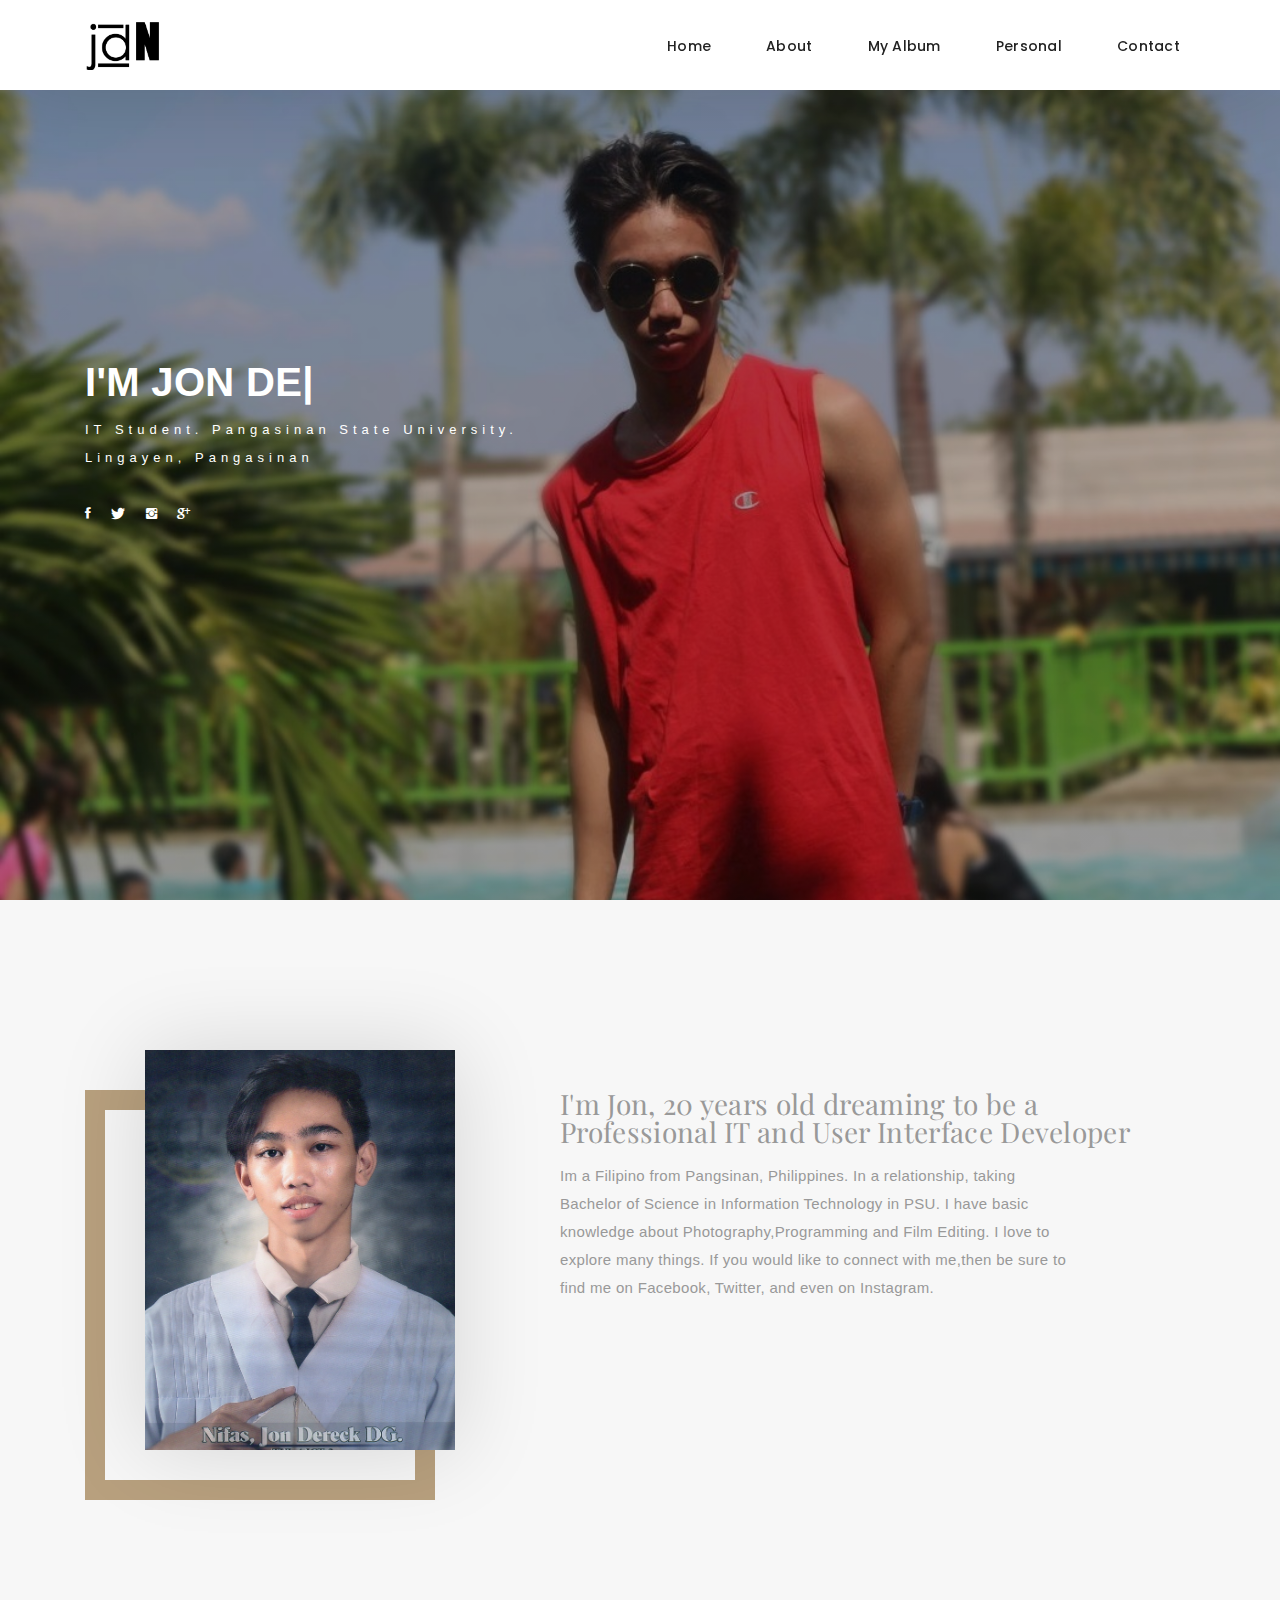
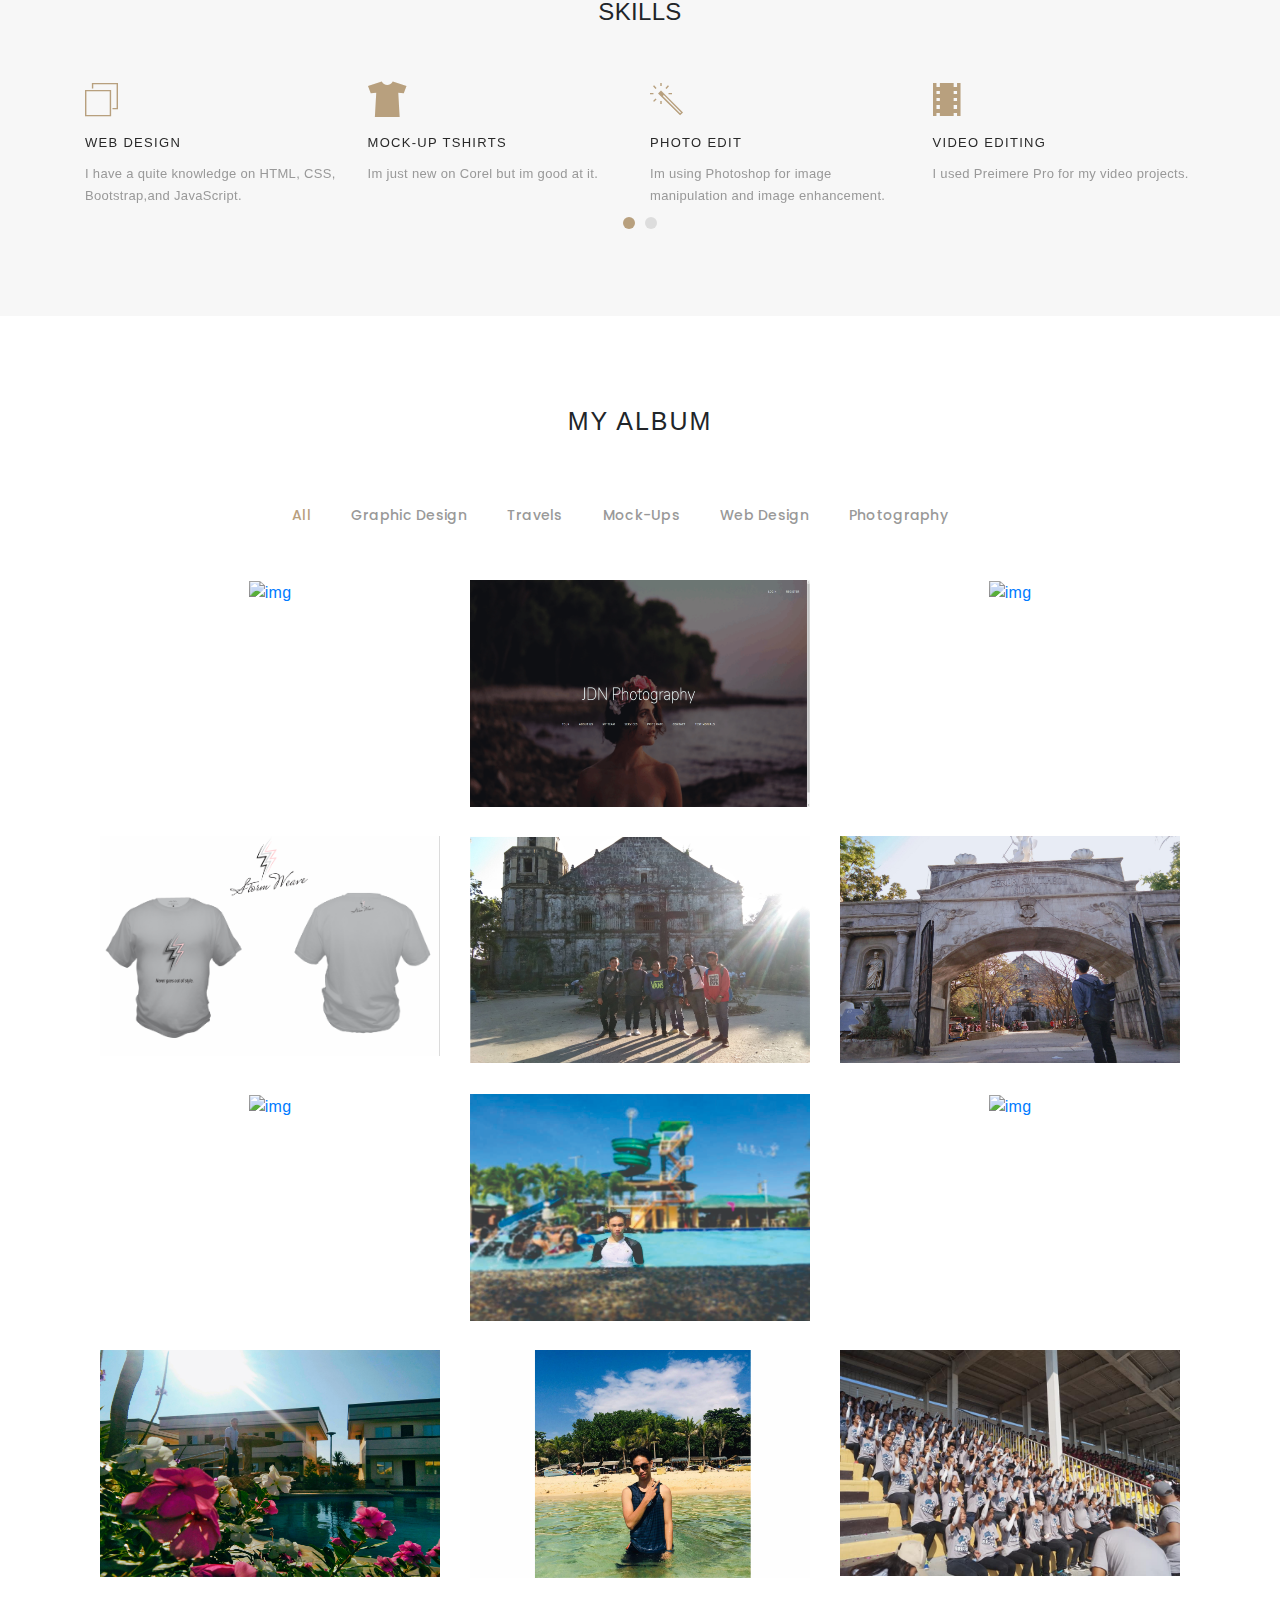
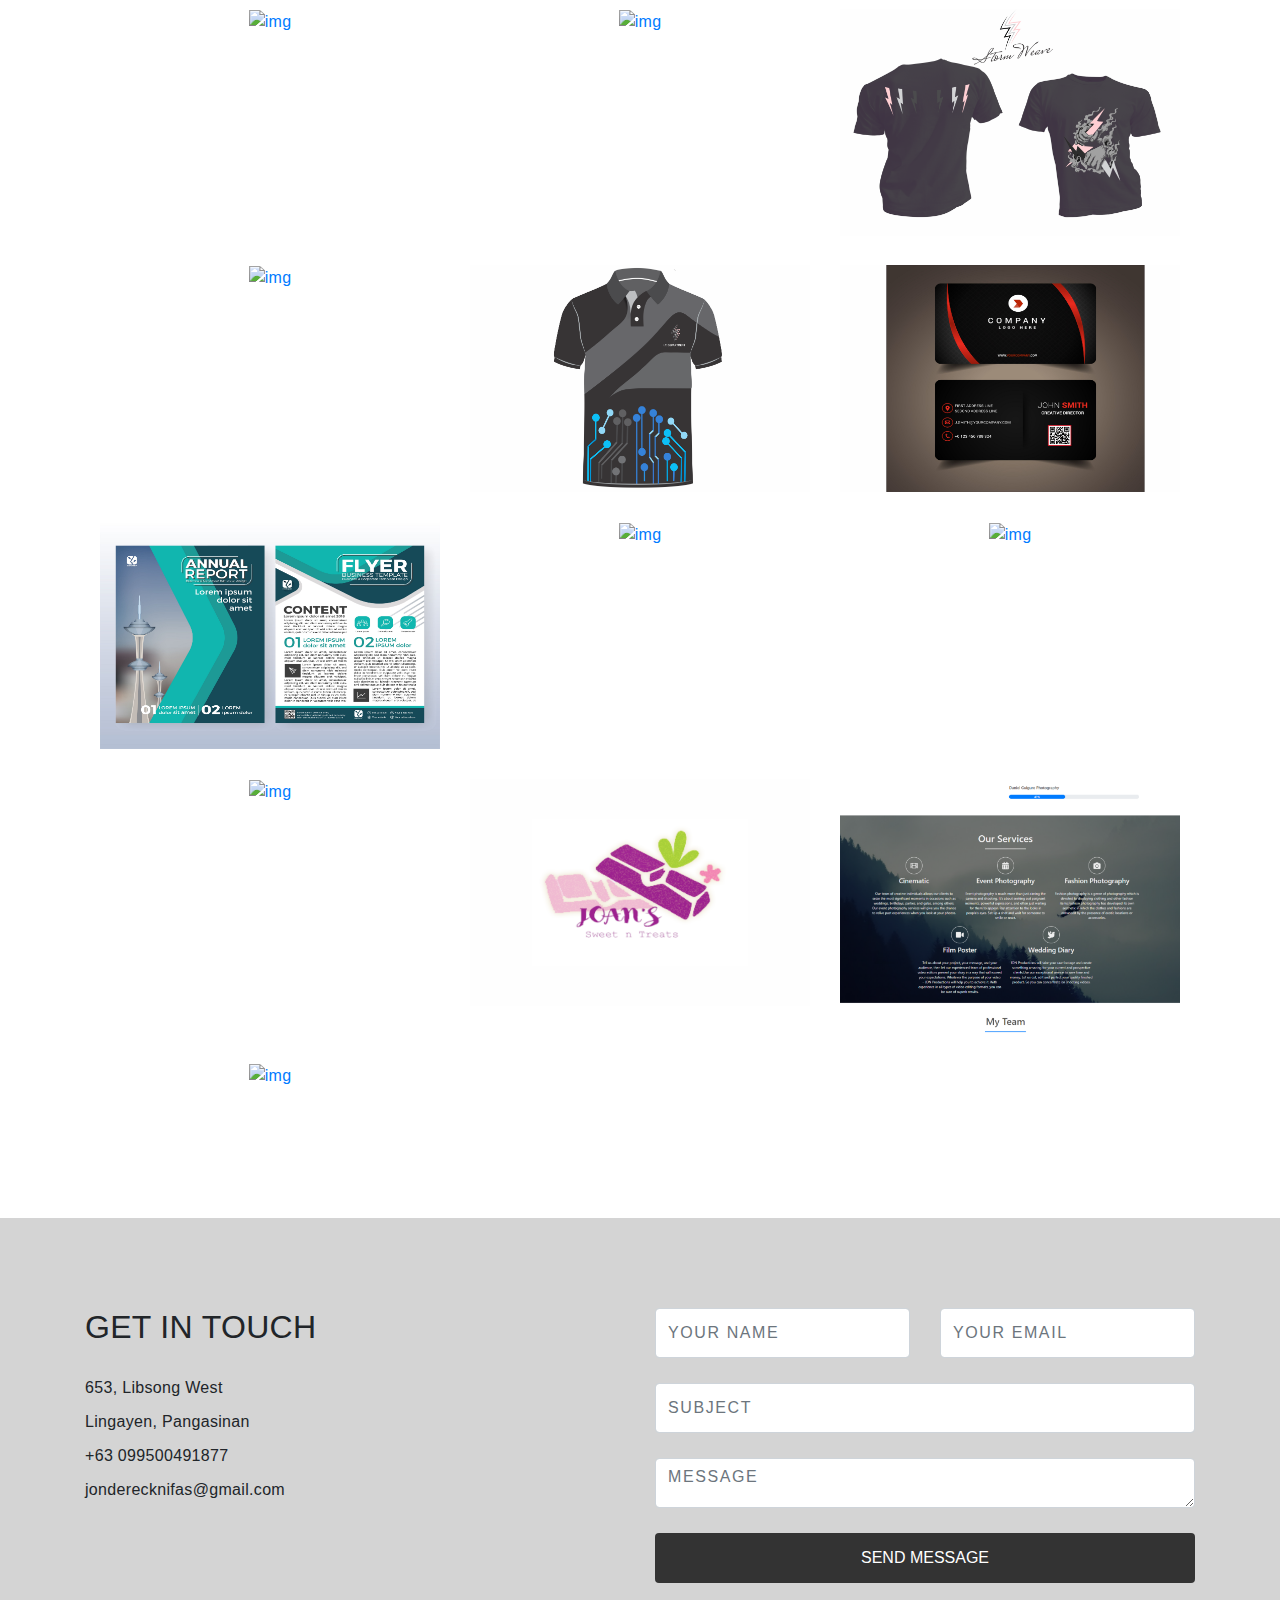
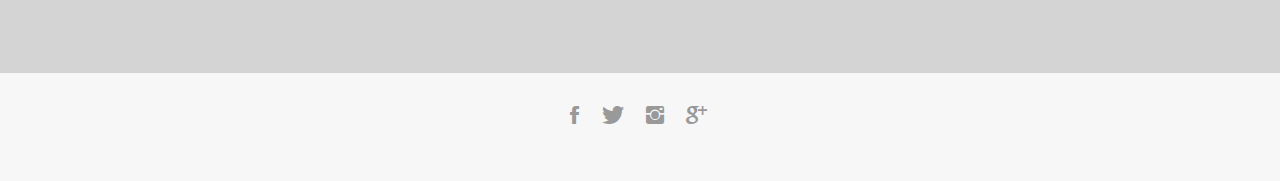
==== commit ef2bb361: "Add files via upload" ====
--- a/index.html
+++ b/index.html
@@ -18,6 +18,7 @@
   <link href="css/style.css" rel="stylesheet">
   <link href="css/ionicons/css/ionicons.min.css" rel="stylesheet">
   <link href="css/essential.css" rel="stylesheet">
+  <link href="css/loader.css" rel="stylesheet">
 
   <!-- For Mobiile Device css -->
   <link href="css/responsive.css" rel="stylesheet">
@@ -25,21 +26,29 @@
   <!-- My Icon -->
   <link rel="shortcut icon" href="images/logo2.png">
 
-
-  
+ 
 </head>
 
 <body>
-  
-  <div class="loader-wrapper">
-    <span class="loader">
-      <span class="loader-inner"></span></span>
-</div>
-
+   
+ 
 
    <!-- start section navbar -->
    <nav id="main-nav">
     <div class="row">
+         <!-- preloader
+    ================================================== -->
+    <div id="preloader">
+      <div id="loader">
+          <div class="line-scale-pulse-out">
+              <div></div>
+              <div></div>
+              <div></div>
+              <div></div>
+              <div></div>
+          </div>
+      </div>
+  </div>
       <div class="container">
 
         <div class="logo">
@@ -480,6 +489,7 @@
         
 
       </div>
+     
 
   <!-- End section footer -->
 
@@ -492,18 +502,19 @@
   <script src="lib/magnific-popup/magnific-popup.min.js"></script>
   <script src="lib/isotope/isotope.pkgd.min.js"></script>
   
-  <script>
-    $(window).on("load",function(){
-      $(".loader-wrapper").fadeOut("slow");
-    });
-</script>
-
+  
+ 
+     
   <!-- Contact Form JavaScript File -->
   <script src="contactform/contactform.js"></script>
 
   <!-- Template Main Javascript File -->
   <script src="js/main.js"></script>
-
+ <script>
+    $(window).load(function() {
+      $('#preloader ').hide();
+    });
+  </script>
 </body>
 
 </html>
--- a/css/style.css
+++ b/css/style.css
@@ -10,7 +10,7 @@
 /*-----------------------------------------------------------------------------------*/
 
 body {
-  background: #ffffff;
+
   color: #898989;
   font-family: 'Poppins', helvetica;
   font-size: 15px;
@@ -18,13 +18,17 @@
   line-height: 20px;
   letter-spacing: 0.02em;
   overflow-x: hidden;
-  margin: 0 auto;
-  padding: 0;
+
   -moz-box-sizing: border-box;
   -ms-box-sizing: border-box;
   -o-box-sizing: border-box;
   -webkit-box-sizing: border-box;
   box-sizing: border-box;
+  margin: 0;
+  padding: 0;
+  width:100vw;
+  height: 100vh;
+  background-color: #eee;
 }
 
 h1, h2, h3, h4, h5, h6 {
@@ -693,6 +697,78 @@
   background: #fff;
 }
 
-
-
-
+#preloader {
+  position: fixed;
+  top: 0;
+  left: 0;
+  right: 0;
+  bottom: 0;
+  background: #fff;
+  z-index: 800;
+  height: 100%;
+  width: 100%;
+  display: table;
+}
+
+.no-js #preloader, .oldie #preloader {
+  display: none;
+}
+
+#loader {
+  display: table-cell;
+  text-align: center;
+  vertical-align: middle;
+}
+
+.line-scale-pulse-out > div {
+  background-color: #5D737E ;
+  width: 4px;
+  height: 35px;
+  border-radius: 2px;
+  margin: 2px;
+  -webkit-animation-fill-mode: both;
+  animation-fill-mode: both;
+  display: inline-block;
+  -webkit-animation: line-scale-pulse-out 0.9s -0.6s infinite cubic-bezier(0.85, 0.25, 0.37, 0.85);
+  animation: line-scale-pulse-out 0.9s -0.6s infinite cubic-bezier(0.85, 0.25, 0.37, 0.85);
+}
+
+.line-scale-pulse-out > div:nth-child(2), .line-scale-pulse-out > div:nth-child(4) {
+  -webkit-animation-delay: -0.4s !important;
+  animation-delay: -0.4s !important;
+}
+
+.line-scale-pulse-out > div:nth-child(1), .line-scale-pulse-out > div:nth-child(5) {
+  -webkit-animation-delay: -0.2s !important;
+  animation-delay: -0.2s !important;
+}
+
+@-webkit-keyframes line-scale-pulse-out {
+  0% {
+      -webkit-transform: scaley(1);
+      transform: scaley(1);
+  }
+  50% {
+      -webkit-transform: scaley(0.4);
+      transform: scaley(0.4);
+  }
+  100% {
+      -webkit-transform: scaley(1);
+      transform: scaley(1);
+  }
+}
+
+@keyframes line-scale-pulse-out {
+  0% {
+      -webkit-transform: scaley(1);
+      transform: scaley(1);
+  }
+  50% {
+      -webkit-transform: scaley(0.4);
+      transform: scaley(0.4);
+  }
+  100% {
+      -webkit-transform: scaley(1);
+      transform: scaley(1);
+  }
+}
